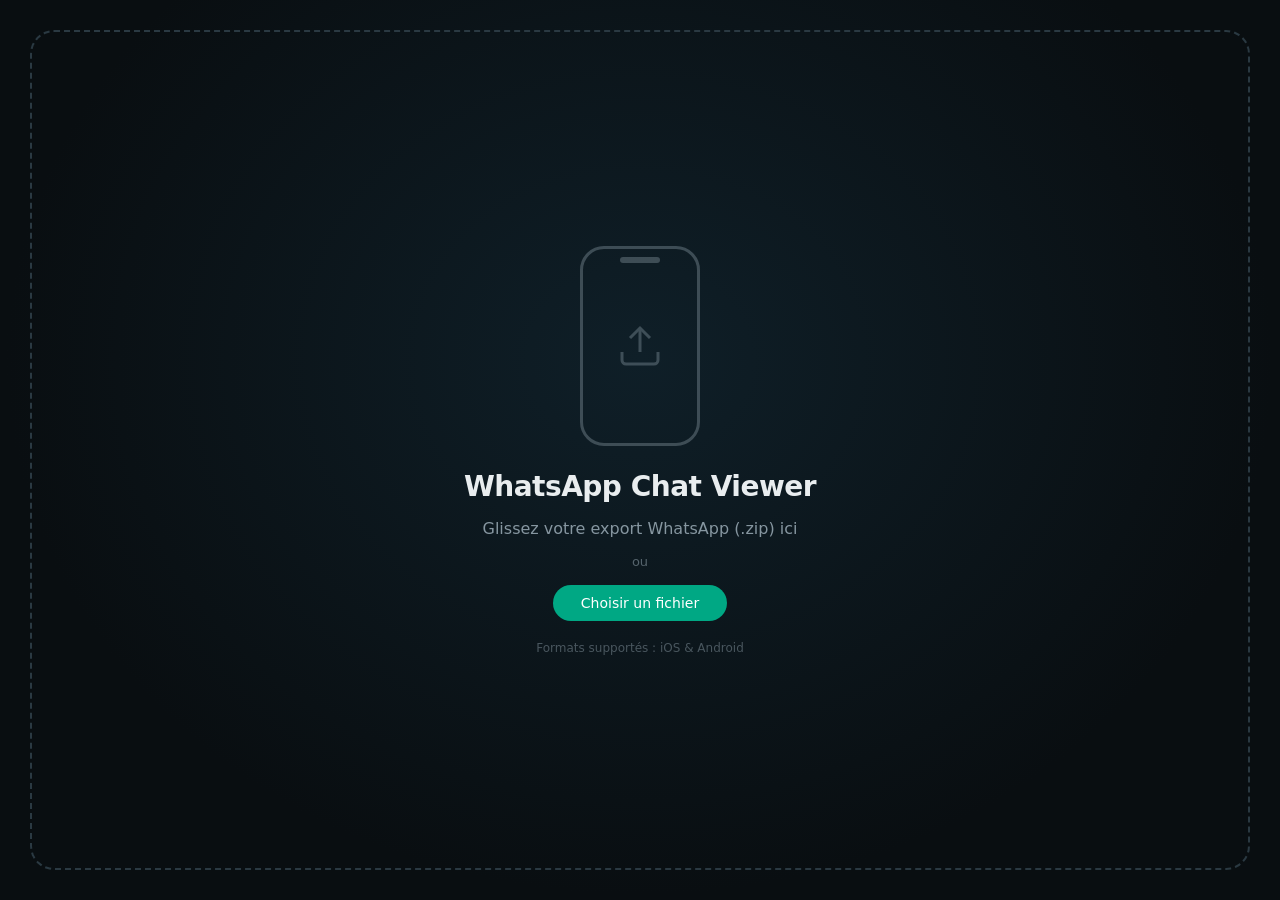
==== WhatsApp Chat Viewer/index.html @ 2b50fc6e "WhatsApp Chat Viewer" ====
<!DOCTYPE html>
<html lang="fr">
<head>
  <meta charset="UTF-8">
  <meta name="viewport" content="width=device-width, initial-scale=1.0">
  <title>WhatsApp Chat Viewer</title>
  <link rel="stylesheet" href="./style.css">
  <script src="https://cdnjs.cloudflare.com/ajax/libs/jszip/3.10.1/jszip.min.js"></script>
</head>
<body>

  <!-- DROP ZONE / UPLOAD SCREEN -->
  <div id="drop-zone-screen" class="screen active">
    <div id="drop-zone" class="drop-zone">
      <div class="drop-zone-content">
        <div class="phone-silhouette">
          <div class="phone-silhouette-notch"></div>
          <div class="phone-silhouette-screen">
            <svg class="upload-icon" viewBox="0 0 24 24" fill="none" stroke="currentColor" stroke-width="1.5">
              <path d="M21 15v4a2 2 0 01-2 2H5a2 2 0 01-2-2v-4"/>
              <polyline points="17 8 12 3 7 8"/>
              <line x1="12" y1="3" x2="12" y2="15"/>
            </svg>
          </div>
        </div>
        <h1 class="drop-zone-title">WhatsApp Chat Viewer</h1>
        <p class="drop-zone-subtitle">Glissez votre export WhatsApp (.zip) ici</p>
        <p class="drop-zone-hint">ou</p>
        <label class="file-input-btn">
          Choisir un fichier
          <input type="file" id="file-input" accept=".zip" hidden>
        </label>
        <p class="drop-zone-formats">Formats supportés : iOS & Android</p>
      </div>
      <div class="drop-zone-border"></div>
    </div>
    <div id="loading-overlay" class="loading-overlay hidden">
      <div class="loading-spinner"></div>
      <p class="loading-text">Chargement de la conversation...</p>
    </div>
  </div>

  <!-- CHAT VIEWER SCREEN -->
  <div id="chat-screen" class="screen">
    <!-- View toggle button -->
    <div class="view-toggle" id="view-toggle" title="Changer de vue">
      <button class="view-toggle-btn active" id="btn-phone" title="Vue téléphone">
        <svg viewBox="0 0 24 24" fill="currentColor"><path d="M15.5 1h-8C6.12 1 5 2.12 5 3.5v17C5 21.88 6.12 23 7.5 23h8c1.38 0 2.5-1.12 2.5-2.5v-17C18 2.12 16.88 1 15.5 1zm-4 21c-.83 0-1.5-.67-1.5-1.5s.67-1.5 1.5-1.5 1.5.67 1.5 1.5-.67 1.5-1.5 1.5zm4.5-4H7V4h9v14z"/></svg>
      </button>
      <button class="view-toggle-btn" id="btn-full" title="Vue plein écran">
        <svg viewBox="0 0 24 24" fill="currentColor"><path d="M21 3H3c-1.1 0-2 .9-2 2v14c0 1.1.9 2 2 2h18c1.1 0 2-.9 2-2V5c0-1.1-.9-2-2-2zm0 16H3V5h18v14z"/></svg>
      </button>
    </div>
    <div class="phone-frame" id="phone-frame">
      <!-- Status bar -->
      <div class="status-bar">
        <span class="status-time" id="status-time">22:38</span>
        <div class="status-icons">
          <svg class="status-icon" viewBox="0 0 24 24" fill="currentColor" width="14" height="14">
            <path d="M1 9l2 2c4.97-4.97 13.03-4.97 18 0l2-2C16.93 2.93 7.08 2.93 1 9zm8 8l3 3 3-3a4.237 4.237 0 00-6 0zm-4-4l2 2a7.074 7.074 0 0110 0l2-2C15.14 9.14 8.87 9.14 5 13z"/>
          </svg>
          <svg class="status-icon" viewBox="0 0 24 24" fill="currentColor" width="16" height="16">
            <path d="M15.67 4H14V2h-4v2H8.33C7.6 4 7 4.6 7 5.33v15.33C7 21.4 7.6 22 8.33 22h7.33c.74 0 1.34-.6 1.34-1.33V5.33C17 4.6 16.4 4 15.67 4z"/>
          </svg>
        </div>
      </div>

      <!-- Chat header -->
      <div class="chat-header" id="chat-header">
        <button class="header-btn back-btn" id="back-btn" title="Retour">
          <svg viewBox="0 0 24 24" fill="currentColor"><path d="M20 11H7.83l5.59-5.59L12 4l-8 8 8 8 1.41-1.41L7.83 13H20v-2z"/></svg>
        </button>
        <div class="header-avatar" id="header-avatar">
          <svg viewBox="0 0 24 24" fill="currentColor"><path d="M12 12c2.21 0 4-1.79 4-4s-1.79-4-4-4-4 1.79-4 4 1.79 4 4 4zm0 2c-2.67 0-8 1.34-8 4v2h16v-2c0-2.66-5.33-4-8-4z"/></svg>
        </div>
        <div class="header-info">
          <span class="header-name" id="header-name">Chat</span>
          <span class="header-status" id="header-status"></span>
        </div>
        <div class="header-actions">
          <button class="header-btn" id="search-btn" title="Rechercher">
            <svg viewBox="0 0 24 24" fill="currentColor"><path d="M15.5 14h-.79l-.28-.27A6.471 6.471 0 0016 9.5 6.5 6.5 0 109.5 16c1.61 0 3.09-.59 4.23-1.57l.27.28v.79l5 4.99L20.49 19l-4.99-5zm-6 0C7.01 14 5 11.99 5 9.5S7.01 5 9.5 5 14 7.01 14 9.5 11.99 14 9.5 14z"/></svg>
          </button>
          <button class="header-btn" title="Appel vidéo">
            <svg viewBox="0 0 24 24" fill="currentColor"><path d="M17 10.5V7c0-.55-.45-1-1-1H4c-.55 0-1 .45-1 1v10c0 .55.45 1 1 1h12c.55 0 1-.45 1-1v-3.5l4 4v-11l-4 4z"/></svg>
          </button>
          <button class="header-btn" title="Appel">
            <svg viewBox="0 0 24 24" fill="currentColor"><path d="M6.62 10.79c1.44 2.83 3.76 5.14 6.59 6.59l2.2-2.2c.27-.27.67-.36 1.02-.24 1.12.37 2.33.57 3.57.57.55 0 1 .45 1 1V20c0 .55-.45 1-1 1-9.39 0-17-7.61-17-17 0-.55.45-1 1-1h3.5c.55 0 1 .45 1 1 0 1.25.2 2.45.57 3.57.11.35.03.74-.25 1.02l-2.2 2.2z"/></svg>
          </button>
          <button class="header-btn" title="Plus">
            <svg viewBox="0 0 24 24" fill="currentColor"><path d="M12 8c1.1 0 2-.9 2-2s-.9-2-2-2-2 .9-2 2 .9 2 2 2zm0 2c-1.1 0-2 .9-2 2s.9 2 2 2 2-.9 2-2-.9-2-2-2zm0 6c-1.1 0-2 .9-2 2s.9 2 2 2 2-.9 2-2-.9-2-2-2z"/></svg>
          </button>
        </div>
      </div>

      <!-- Search bar -->
      <div class="search-bar hidden" id="search-bar">
        <button class="header-btn" id="search-close-btn">
          <svg viewBox="0 0 24 24" fill="currentColor"><path d="M20 11H7.83l5.59-5.59L12 4l-8 8 8 8 1.41-1.41L7.83 13H20v-2z"/></svg>
        </button>
        <input type="text" class="search-input" id="search-input" placeholder="Rechercher...">
        <span class="search-count" id="search-count"></span>
        <button class="header-btn" id="search-up-btn" title="Résultat précédent">
          <svg viewBox="0 0 24 24" fill="currentColor"><path d="M7.41 15.41L12 10.83l4.59 4.58L18 14l-6-6-6 6z"/></svg>
        </button>
        <button class="header-btn" id="search-down-btn" title="Résultat suivant">
          <svg viewBox="0 0 24 24" fill="currentColor"><path d="M7.41 8.59L12 13.17l4.59-4.58L18 10l-6 6-6-6z"/></svg>
        </button>
      </div>

      <!-- Chat messages area -->
      <div class="chat-area" id="chat-area">
        <div class="messages-container" id="messages-container"></div>
        <!-- Sticky date header -->
        <div class="sticky-date hidden" id="sticky-date"></div>
        <!-- Scroll to bottom FAB -->
        <button class="scroll-bottom-btn hidden" id="scroll-bottom-btn" title="Aller en bas">
          <svg viewBox="0 0 24 24" fill="currentColor"><path d="M7.41 8.59L12 13.17l4.59-4.58L18 10l-6 6-6-6z"/></svg>
        </button>
      </div>

      <!-- Message input bar (decorative) -->
      <div class="input-bar">
        <button class="input-icon" title="Emoji">
          <svg viewBox="0 0 24 24" fill="currentColor"><path d="M11.99 2C6.47 2 2 6.48 2 12s4.47 10 9.99 10C17.52 22 22 17.52 22 12S17.52 2 11.99 2zM12 20c-4.42 0-8-3.58-8-8s3.58-8 8-8 8 3.58 8 8-3.58 8-8 8zm3.5-9c.83 0 1.5-.67 1.5-1.5S16.33 8 15.5 8 14 8.67 14 9.5s.67 1.5 1.5 1.5zm-7 0c.83 0 1.5-.67 1.5-1.5S9.33 8 8.5 8 7 8.67 7 9.5 7.67 11 8.5 11zm3.5 6.5c2.33 0 4.31-1.46 5.11-3.5H6.89c.8 2.04 2.78 3.5 5.11 3.5z"/></svg>
        </button>
        <div class="input-field">
          <span class="input-placeholder">Message</span>
        </div>
        <button class="input-icon" title="Joindre">
          <svg viewBox="0 0 24 24" fill="currentColor"><path d="M16.5 6v11.5c0 2.21-1.79 4-4 4s-4-1.79-4-4V5c0-1.38 1.12-2.5 2.5-2.5s2.5 1.12 2.5 2.5v10.5c0 .55-.45 1-1 1s-1-.45-1-1V6H10v9.5c0 1.38 1.12 2.5 2.5 2.5s2.5-1.12 2.5-2.5V5c0-2.21-1.79-4-4-4S7 2.79 7 5v12.5c0 3.04 2.46 5.5 5.5 5.5s5.5-2.46 5.5-5.5V6h-1.5z"/></svg>
        </button>
        <button class="input-icon mic-btn" title="Note vocale">
          <svg viewBox="0 0 24 24" fill="currentColor"><path d="M12 14c1.66 0 2.99-1.34 2.99-3L15 5c0-1.66-1.34-3-3-3S9 3.34 9 5v6c0 1.66 1.34 3 3 3zm5.3-3c0 3-2.54 5.1-5.3 5.1S6.7 14 6.7 11H5c0 3.41 2.72 6.23 6 6.72V21h2v-3.28c3.28-.48 6-3.3 6-6.72h-1.7z"/></svg>
        </button>
      </div>
    </div>
  </div>

  <!-- Lightbox for full-size images -->
  <div class="lightbox hidden" id="lightbox">
    <button class="lightbox-close" id="lightbox-close">&times;</button>
    <img class="lightbox-img" id="lightbox-img" src="" alt="">
  </div>

  <script src="./app.js"></script>
</body>
</html>
---- WhatsApp Chat Viewer/style.css ----
/* =============================
   WhatsApp Chat Viewer - Styles
   WhatsApp Dark Theme Clone
   ============================= */

:root {
  /* WhatsApp Dark Theme Colors */
  --wa-bg-deep: #0b141a;
  --wa-bg-chat: #0b141a;
  --wa-bg-panel: #1f2c34;
  --wa-bg-header: #1f2c34;
  --wa-bg-input: #1f2c34;
  --wa-bg-bubble-out: #005c4b;
  --wa-bg-bubble-in: #1f2c34;
  --wa-bg-system: rgba(31, 44, 52, 0.85);
  --wa-bg-date: #182229;
  --wa-text-primary: #e9edef;
  --wa-text-secondary: #8696a0;
  --wa-text-timestamp: rgba(255,255,255,0.45);
  --wa-text-timestamp-out: rgba(255,255,255,0.55);
  --wa-green: #00a884;
  --wa-green-light: #25d366;
  --wa-teal: #005c4b;
  --wa-border: #2a3942;
  --wa-hover: rgba(255,255,255,0.05);
  --wa-search-bg: #13232d;

  /* Phone frame */
  --phone-width: 375px;
  --phone-radius: 44px;
  --phone-bezel: #1a1a1a;
}

* {
  margin: 0;
  padding: 0;
  box-sizing: border-box;
}

body {
  font-family: 'Segoe UI', -apple-system, BlinkMacSystemFont, system-ui, sans-serif;
  background: #090e11;
  color: var(--wa-text-primary);
  overflow: hidden;
  height: 100vh;
  width: 100vw;
}

/* ========= SCREENS ========= */
.screen {
  display: none;
  width: 100%;
  height: 100%;
  position: absolute;
  top: 0;
  left: 0;
}
.screen.active {
  display: flex;
  align-items: center;
  justify-content: center;
}

/* ========= DROP ZONE SCREEN ========= */
#drop-zone-screen {
  background: radial-gradient(ellipse at 50% 40%, #0f1f28 0%, #090e11 70%);
}

.drop-zone {
  position: relative;
  width: 100%;
  height: 100%;
  display: flex;
  align-items: center;
  justify-content: center;
  cursor: pointer;
  transition: all 0.3s ease;
}

.drop-zone-content {
  display: flex;
  flex-direction: column;
  align-items: center;
  gap: 16px;
  z-index: 2;
}

.drop-zone-border {
  position: absolute;
  inset: 30px;
  border: 2px dashed var(--wa-border);
  border-radius: 24px;
  pointer-events: none;
  transition: all 0.3s ease;
}

.drop-zone.drag-over .drop-zone-border {
  border-color: var(--wa-green);
  box-shadow: inset 0 0 60px rgba(0, 168, 132, 0.08);
}

.drop-zone.drag-over .phone-silhouette {
  transform: scale(1.05);
  filter: drop-shadow(0 0 30px rgba(0, 168, 132, 0.3));
}

/* Phone silhouette */
.phone-silhouette {
  width: 120px;
  height: 200px;
  border: 3px solid var(--wa-text-secondary);
  border-radius: 24px;
  position: relative;
  transition: all 0.4s cubic-bezier(0.34, 1.56, 0.64, 1);
  opacity: 0.4;
  display: flex;
  align-items: center;
  justify-content: center;
  margin-bottom: 8px;
}

.phone-silhouette-notch {
  position: absolute;
  top: 8px;
  left: 50%;
  transform: translateX(-50%);
  width: 40px;
  height: 6px;
  background: var(--wa-text-secondary);
  border-radius: 3px;
}

.phone-silhouette-screen {
  display: flex;
  align-items: center;
  justify-content: center;
}

.upload-icon {
  width: 48px;
  height: 48px;
  color: var(--wa-text-secondary);
  animation: float 3s ease-in-out infinite;
}

@keyframes float {
  0%, 100% { transform: translateY(0); }
  50% { transform: translateY(-8px); }
}

.drop-zone-title {
  font-size: 28px;
  font-weight: 600;
  color: var(--wa-text-primary);
  letter-spacing: -0.5px;
}

.drop-zone-subtitle {
  font-size: 16px;
  color: var(--wa-text-secondary);
  text-align: center;
}

.drop-zone-hint {
  font-size: 13px;
  color: var(--wa-text-secondary);
  opacity: 0.6;
}

.file-input-btn {
  display: inline-block;
  padding: 10px 28px;
  background: var(--wa-green);
  color: #fff;
  border-radius: 24px;
  font-size: 14px;
  font-weight: 500;
  cursor: pointer;
  transition: all 0.2s ease;
  border: none;
}
.file-input-btn:hover {
  background: #00c896;
  transform: translateY(-1px);
  box-shadow: 0 4px 20px rgba(0, 168, 132, 0.3);
}

.drop-zone-formats {
  font-size: 12px;
  color: var(--wa-text-secondary);
  opacity: 0.5;
  margin-top: 4px;
}

/* Loading overlay */
.loading-overlay {
  position: absolute;
  inset: 0;
  background: rgba(9, 14, 17, 0.92);
  display: flex;
  flex-direction: column;
  align-items: center;
  justify-content: center;
  gap: 20px;
  z-index: 100;
}

.loading-spinner {
  width: 44px;
  height: 44px;
  border: 3px solid var(--wa-border);
  border-top-color: var(--wa-green);
  border-radius: 50%;
  animation: spin 0.8s linear infinite;
}

@keyframes spin {
  to { transform: rotate(360deg); }
}

.loading-text {
  font-size: 15px;
  color: var(--wa-text-secondary);
}

.hidden {
  display: none !important;
}

/* ========= PHONE FRAME ========= */
.phone-frame {
  width: var(--phone-width);
  height: 82vh;
  max-height: 820px;
  min-height: 550px;
  background: var(--phone-bezel);
  border-radius: var(--phone-radius);
  overflow: hidden;
  display: flex;
  flex-direction: column;
  box-shadow:
    0 0 0 2px #333,
    0 0 0 5px #0d0d0d,
    0 0 0 7px #222,
    0 20px 80px rgba(0,0,0,0.6),
    0 0 120px rgba(0,0,0,0.3);
  position: relative;
}

/* Status bar */
.status-bar {
  display: flex;
  justify-content: space-between;
  align-items: center;
  padding: 12px 24px 4px;
  background: var(--wa-bg-header);
  flex-shrink: 0;
  min-height: 36px;
}

.status-time {
  font-size: 12px;
  font-weight: 600;
  color: var(--wa-text-primary);
}

.status-icons {
  display: flex;
  align-items: center;
  gap: 4px;
}

.status-icon {
  width: 14px;
  height: 14px;
  color: var(--wa-text-primary);
}

/* ========= CHAT HEADER ========= */
.chat-header {
  display: flex;
  align-items: center;
  padding: 6px 4px 6px 0;
  background: var(--wa-bg-header);
  flex-shrink: 0;
  border-bottom: 1px solid rgba(255,255,255,0.04);
  min-height: 48px;
}

.header-btn {
  background: none;
  border: none;
  color: var(--wa-text-secondary);
  cursor: pointer;
  padding: 6px;
  border-radius: 50%;
  display: flex;
  align-items: center;
  justify-content: center;
  transition: background 0.15s;
}
.header-btn:hover {
  background: var(--wa-hover);
}
.header-btn svg {
  width: 22px;
  height: 22px;
}

.back-btn svg {
  width: 24px;
  height: 24px;
}

.header-avatar {
  width: 36px;
  height: 36px;
  border-radius: 50%;
  background: var(--wa-border);
  display: flex;
  align-items: center;
  justify-content: center;
  flex-shrink: 0;
  margin-right: 10px;
}
.header-avatar svg {
  width: 22px;
  height: 22px;
  color: var(--wa-text-secondary);
}

.header-info {
  flex: 1;
  min-width: 0;
  display: flex;
  flex-direction: column;
}

.header-name {
  font-size: 16px;
  font-weight: 500;
  color: var(--wa-text-primary);
  white-space: nowrap;
  overflow: hidden;
  text-overflow: ellipsis;
}

.header-status {
  font-size: 12px;
  color: var(--wa-text-secondary);
  white-space: nowrap;
  overflow: hidden;
  text-overflow: ellipsis;
}

.header-actions {
  display: flex;
  align-items: center;
  gap: 0;
  flex-shrink: 0;
}

/* ========= SEARCH BAR ========= */
.search-bar {
  display: flex;
  align-items: center;
  padding: 6px 4px;
  background: var(--wa-bg-header);
  flex-shrink: 0;
  gap: 4px;
  border-bottom: 1px solid rgba(255,255,255,0.04);
}

.search-input {
  flex: 1;
  background: var(--wa-search-bg);
  border: none;
  border-radius: 8px;
  padding: 7px 12px;
  font-size: 14px;
  color: var(--wa-text-primary);
  outline: none;
  font-family: inherit;
}
.search-input::placeholder {
  color: var(--wa-text-secondary);
}

.search-count {
  font-size: 12px;
  color: var(--wa-text-secondary);
  white-space: nowrap;
  min-width: 40px;
  text-align: center;
}

/* ========= CHAT AREA ========= */
.chat-area {
  flex: 1;
  overflow-y: auto;
  overflow-x: hidden;
  background-color: #0b141a;
  background-image: url("data:image/svg+xml,%3Csvg xmlns='http://www.w3.org/2000/svg' width='100' height='100' viewBox='0 0 100 100'%3E%3Cg fill-rule='evenodd'%3E%3Cg fill='%23ffffff' fill-opacity='0.015'%3E%3Cpath d='M11 18c3.866 0 7-3.134 7-7s-3.134-7-7-7-7 3.134-7 7 3.134 7 7 7zm48 25c3.866 0 7-3.134 7-7s-3.134-7-7-7-7 3.134-7 7 3.134 7 7 7zm-43-7c1.657 0 3-1.343 3-3s-1.343-3-3-3-3 1.343-3 3 1.343 3 3 3zm63 31c1.657 0 3-1.343 3-3s-1.343-3-3-3-3 1.343-3 3 1.343 3 3 3zM34 90c1.657 0 3-1.343 3-3s-1.343-3-3-3-3 1.343-3 3 1.343 3 3 3zm56-76c1.657 0 3-1.343 3-3s-1.343-3-3-3-3 1.343-3 3 1.343 3 3 3zM12 86c2.21 0 4-1.79 4-4s-1.79-4-4-4-4 1.79-4 4 1.79 4 4 4zm28-65c2.21 0 4-1.79 4-4s-1.79-4-4-4-4 1.79-4 4 1.79 4 4 4zm23-11c2.76 0 5-2.24 5-5s-2.24-5-5-5-5 2.24-5 5 2.24 5 5 5zm-6 60c2.21 0 4-1.79 4-4s-1.79-4-4-4-4 1.79-4 4 1.79 4 4 4zm29 22c2.76 0 5-2.24 5-5s-2.24-5-5-5-5 2.24-5 5 2.24 5 5 5zm-34-8c1.1 0 2-.9 2-2s-.9-2-2-2-2 .9-2 2 .9 2 2 2z'/%3E%3C/g%3E%3C/g%3E%3C/svg%3E");
  position: relative;
}

.messages-container {
  padding: 6px 12px 12px;
  min-height: 100%;
  display: flex;
  flex-direction: column;
}

/* Sticky date header */
.sticky-date {
  position: absolute;
  top: 0;
  left: 50%;
  transform: translateX(-50%);
  background: var(--wa-bg-date);
  color: var(--wa-text-secondary);
  font-size: 12px;
  padding: 4px 12px;
  border-radius: 8px;
  z-index: 10;
  box-shadow: 0 1px 4px rgba(0,0,0,0.2);
  pointer-events: none;
  font-weight: 500;
}

/* Scroll to bottom */
.scroll-bottom-btn {
  position: absolute;
  bottom: 12px;
  right: 12px;
  width: 40px;
  height: 40px;
  border-radius: 50%;
  background: var(--wa-bg-panel);
  border: none;
  cursor: pointer;
  display: flex;
  align-items: center;
  justify-content: center;
  box-shadow: 0 2px 8px rgba(0,0,0,0.3);
  z-index: 10;
  transition: all 0.2s;
  color: var(--wa-text-secondary);
}
.scroll-bottom-btn:hover {
  background: var(--wa-border);
}
.scroll-bottom-btn svg {
  width: 24px;
  height: 24px;
}

/* ========= MESSAGE BUBBLES ========= */
.date-separator {
  display: flex;
  justify-content: center;
  margin: 12px 0 8px;
}

.date-separator-pill {
  background: var(--wa-bg-date);
  color: var(--wa-text-secondary);
  font-size: 12px;
  padding: 5px 12px;
  border-radius: 8px;
  font-weight: 500;
  box-shadow: 0 1px 2px rgba(0,0,0,0.15);
  letter-spacing: 0.01em;
}

.system-message {
  display: flex;
  justify-content: center;
  margin: 4px 0;
}

.system-message-text {
  background: var(--wa-bg-system);
  color: var(--wa-text-secondary);
  font-size: 12px;
  padding: 5px 12px;
  border-radius: 8px;
  font-style: italic;
  max-width: 85%;
  text-align: center;
  line-height: 1.4;
}

.message-row {
  display: flex;
  margin-bottom: 2px;
  max-width: 100%;
}

.message-row.has-tail {
  margin-top: 4px;
}

.message-row.outgoing {
  justify-content: flex-end;
}

.message-row.incoming {
  justify-content: flex-start;
}

.message-bubble {
  max-width: 80%;
  min-width: 80px;
  padding: 6px 8px 22px;
  border-radius: 8px;
  position: relative;
  word-wrap: break-word;
  overflow-wrap: break-word;
  line-height: 1.35;
  font-size: 14.2px;
}

.message-bubble:has(.media-container) {
  padding: 3px 3px 22px;
}

.message-bubble:has(.media-container) .message-text {
  padding: 2px 5px 0;
}

.message-row.outgoing .message-bubble {
  background: var(--wa-bg-bubble-out);
}

.message-row.outgoing.has-tail .message-bubble {
  border-top-right-radius: 0;
}

.message-row.incoming .message-bubble {
  background: var(--wa-bg-bubble-in);
}

.message-row.incoming.has-tail .message-bubble {
  border-top-left-radius: 0;
}

/* Bubble tails */
.message-row.outgoing.has-tail .message-bubble::after {
  content: '';
  position: absolute;
  top: 0;
  right: -8px;
  width: 0;
  height: 0;
  border-style: solid;
  border-width: 0 0 10px 8px;
  border-color: transparent transparent transparent var(--wa-bg-bubble-out);
}

.message-row.incoming.has-tail .message-bubble::before {
  content: '';
  position: absolute;
  top: 0;
  left: -8px;
  width: 0;
  height: 0;
  border-style: solid;
  border-width: 0 8px 10px 0;
  border-color: transparent var(--wa-bg-bubble-in) transparent transparent;
}

.sender-name {
  font-size: 12.5px;
  font-weight: 500;
  margin-bottom: 2px;
  display: block;
  padding: 0 2px;
}

/* Ensure text wraps around the timestamp area */
.message-text {
  display: inline;
  color: var(--wa-text-primary);
  white-space: pre-wrap;
}

.message-text::after {
  content: '';
  display: inline-block;
  width: 72px;
}

.message-meta {
  position: absolute;
  right: 8px;
  bottom: 4px;
  display: flex;
  align-items: center;
  gap: 4px;
}

.message-time {
  font-size: 11px;
  color: var(--wa-text-timestamp);
}

.message-row.outgoing .message-time {
  color: var(--wa-text-timestamp-out);
}

/* ========= MEDIA IN BUBBLES ========= */
.media-container {
  margin: 2px 0 4px;
  border-radius: 6px;
  overflow: hidden;
  max-width: 260px;
}

.media-container img {
  display: block;
  width: 100%;
  max-height: 300px;
  object-fit: cover;
  cursor: pointer;
  border-radius: 6px;
  transition: opacity 0.2s;
}

.media-container img:hover {
  opacity: 0.9;
}

.media-container video {
  display: block;
  width: 100%;
  max-height: 300px;
  border-radius: 6px;
  outline: none;
}

.media-container audio {
  width: 220px;
  height: 36px;
  border-radius: 18px;
}

/* Voice note style */
.voice-note {
  display: flex;
  align-items: center;
  gap: 10px;
  padding: 4px 0;
  min-width: 200px;
}

.voice-note-btn {
  width: 34px;
  height: 34px;
  border-radius: 50%;
  background: var(--wa-green);
  border: none;
  cursor: pointer;
  display: flex;
  align-items: center;
  justify-content: center;
  flex-shrink: 0;
  color: #fff;
}
.voice-note-btn svg {
  width: 18px;
  height: 18px;
}

.voice-note-wave {
  flex: 1;
  height: 28px;
  display: flex;
  align-items: center;
  gap: 2px;
}

.voice-note-bar {
  width: 3px;
  background: var(--wa-text-secondary);
  border-radius: 1.5px;
  opacity: 0.6;
  transition: background 0.15s;
}
.voice-note-bar.played {
  background: var(--wa-green-light);
  opacity: 1;
}

.voice-note-duration {
  font-size: 11px;
  color: var(--wa-text-secondary);
  white-space: nowrap;
  flex-shrink: 0;
}

/* Document attachment */
.document-attachment {
  display: flex;
  align-items: center;
  gap: 10px;
  padding: 8px;
  background: rgba(0,0,0,0.15);
  border-radius: 6px;
  margin: 2px 0 4px;
  min-width: 180px;
}

.document-icon {
  width: 36px;
  height: 42px;
  background: var(--wa-border);
  border-radius: 4px;
  display: flex;
  align-items: center;
  justify-content: center;
  flex-shrink: 0;
  color: var(--wa-text-secondary);
  font-size: 11px;
  font-weight: 600;
  text-transform: uppercase;
}

.document-info {
  flex: 1;
  min-width: 0;
}

.document-name {
  font-size: 13px;
  color: var(--wa-text-primary);
  white-space: nowrap;
  overflow: hidden;
  text-overflow: ellipsis;
}

.document-size {
  font-size: 11px;
  color: var(--wa-text-secondary);
}

/* Omitted media placeholder */
.media-omitted {
  display: flex;
  align-items: center;
  gap: 6px;
  padding: 6px 8px;
  background: rgba(0,0,0,0.12);
  border-radius: 6px;
  margin: 2px 0 4px;
  color: var(--wa-text-secondary);
  font-size: 12px;
  font-style: italic;
}
.media-omitted svg {
  width: 16px;
  height: 16px;
  opacity: 0.6;
}

/* ========= INPUT BAR ========= */
.input-bar {
  display: flex;
  align-items: center;
  padding: 6px 8px;
  background: var(--wa-bg-deep);
  flex-shrink: 0;
  gap: 6px;
}

.input-icon {
  background: none;
  border: none;
  color: var(--wa-text-secondary);
  cursor: default;
  padding: 6px;
  display: flex;
  align-items: center;
  justify-content: center;
  border-radius: 50%;
  flex-shrink: 0;
}
.input-icon svg {
  width: 22px;
  height: 22px;
}

.input-field {
  flex: 1;
  background: var(--wa-bg-input);
  border-radius: 24px;
  padding: 8px 16px;
  min-height: 36px;
  display: flex;
  align-items: center;
}

.input-placeholder {
  color: var(--wa-text-secondary);
  font-size: 14px;
}

.mic-btn {
  background: var(--wa-green);
  border-radius: 50%;
  color: #fff;
}

/* ========= LIGHTBOX ========= */
.lightbox {
  position: fixed;
  inset: 0;
  background: rgba(0,0,0,0.92);
  z-index: 1000;
  display: flex;
  align-items: center;
  justify-content: center;
}

.lightbox-close {
  position: absolute;
  top: 20px;
  right: 20px;
  background: none;
  border: none;
  color: #fff;
  font-size: 36px;
  cursor: pointer;
  z-index: 1001;
  padding: 4px 12px;
  line-height: 1;
}

.lightbox-img {
  max-width: 90vw;
  max-height: 90vh;
  object-fit: contain;
  border-radius: 4px;
}

/* ========= SEARCH HIGHLIGHT ========= */
.search-highlight {
  background: rgba(255, 193, 7, 0.35);
  color: inherit;
  border-radius: 2px;
  padding: 0 1px;
}
.search-highlight.active {
  background: rgba(255, 193, 7, 0.7);
}

/* ========= SCROLLBAR ========= */
.chat-area::-webkit-scrollbar {
  width: 5px;
}
.chat-area::-webkit-scrollbar-track {
  background: transparent;
}
.chat-area::-webkit-scrollbar-thumb {
  background: rgba(255,255,255,0.15);
  border-radius: 3px;
}
.chat-area::-webkit-scrollbar-thumb:hover {
  background: rgba(255,255,255,0.25);
}

/* Read receipts (double check) */
.message-check {
  display: inline-block;
  margin-left: 2px;
  color: var(--wa-text-timestamp-out);
}
.message-check svg {
  width: 16px;
  height: 11px;
}

/* Links in bubbles */
.bubble-link {
  color: #53bdeb;
  text-decoration: underline;
  text-decoration-color: rgba(83, 189, 235, 0.4);
}
.bubble-link:hover {
  text-decoration-color: #53bdeb;
}

/* Emoji-only messages (larger font) */
.message-text.emoji-only {
  font-size: 32px;
  line-height: 1.3;
}

/* ========= RESPONSIVE ========= */
@media (max-width: 440px) {
  .phone-frame {
    width: 100vw;
    height: 100vh;
    max-height: 100vh;
    border-radius: 0;
    box-shadow: none;
  }
  :root {
    --phone-radius: 0;
  }
}

/* ========= VIEW TOGGLE ========= */
.view-toggle {
  position: fixed;
  top: 16px;
  right: 16px;
  z-index: 500;
  display: flex;
  background: var(--wa-bg-panel);
  border-radius: 12px;
  padding: 3px;
  gap: 2px;
  box-shadow: 0 4px 20px rgba(0,0,0,0.4), 0 0 0 1px rgba(255,255,255,0.06);
  transition: opacity 0.2s;
}

.view-toggle-btn {
  display: flex;
  align-items: center;
  justify-content: center;
  width: 36px;
  height: 32px;
  border: none;
  border-radius: 9px;
  background: transparent;
  color: var(--wa-text-secondary);
  cursor: pointer;
  transition: all 0.2s ease;
}
.view-toggle-btn svg {
  width: 18px;
  height: 18px;
}
.view-toggle-btn:hover {
  background: rgba(255,255,255,0.06);
  color: var(--wa-text-primary);
}
.view-toggle-btn.active {
  background: var(--wa-green);
  color: #fff;
}

/* ========= FULLSCREEN MODE ========= */
.phone-frame {
  transition: all 0.35s cubic-bezier(0.4, 0, 0.2, 1);
}

#chat-screen.fullscreen-mode {
  /* no centering — fill viewport */
  align-items: stretch;
  justify-content: stretch;
}

#chat-screen.fullscreen-mode .phone-frame {
  width: 100%;
  height: 100%;
  max-height: 100%;
  min-height: 100%;
  border-radius: 0;
  box-shadow: none;
}

#chat-screen.fullscreen-mode .status-bar {
  display: none;
}

#chat-screen.fullscreen-mode .chat-header {
  padding: 10px 16px 10px 12px;
  min-height: 56px;
}

#chat-screen.fullscreen-mode .header-btn svg {
  width: 24px;
  height: 24px;
}

#chat-screen.fullscreen-mode .header-avatar {
  width: 42px;
  height: 42px;
  margin-right: 14px;
}
#chat-screen.fullscreen-mode .header-avatar svg {
  width: 26px;
  height: 26px;
}

#chat-screen.fullscreen-mode .header-name {
  font-size: 18px;
}

#chat-screen.fullscreen-mode .header-status {
  font-size: 13px;
}

#chat-screen.fullscreen-mode .messages-container {
  max-width: 900px;
  margin: 0 auto;
  padding: 12px 24px 24px;
  width: 100%;
}

#chat-screen.fullscreen-mode .message-bubble {
  max-width: 65%;
  font-size: 15px;
  line-height: 1.4;
}

#chat-screen.fullscreen-mode .media-container {
  max-width: 380px;
}

#chat-screen.fullscreen-mode .input-bar {
  justify-content: center;
}

#chat-screen.fullscreen-mode .input-bar > * {
  /* nothing, keep as is */
}

#chat-screen.fullscreen-mode .input-bar .input-field {
  max-width: 860px;
}

#chat-screen.fullscreen-mode .search-bar {
  padding: 10px 16px;
}

#chat-screen.fullscreen-mode .search-input {
  max-width: 600px;
  font-size: 15px;
  padding: 9px 16px;
}

#chat-screen.fullscreen-mode .voice-note {
  min-width: 280px;
}

/* ========= ANIMATIONS ========= */
@keyframes fadeInUp {
  from {
    opacity: 0;
    transform: translateY(10px);
  }
  to {
    opacity: 1;
    transform: translateY(0);
  }
}

/* Only animate newly appended messages, not bulk renders */
.message-row.animate-in {
  animation: fadeInUp 0.15s ease-out;
}
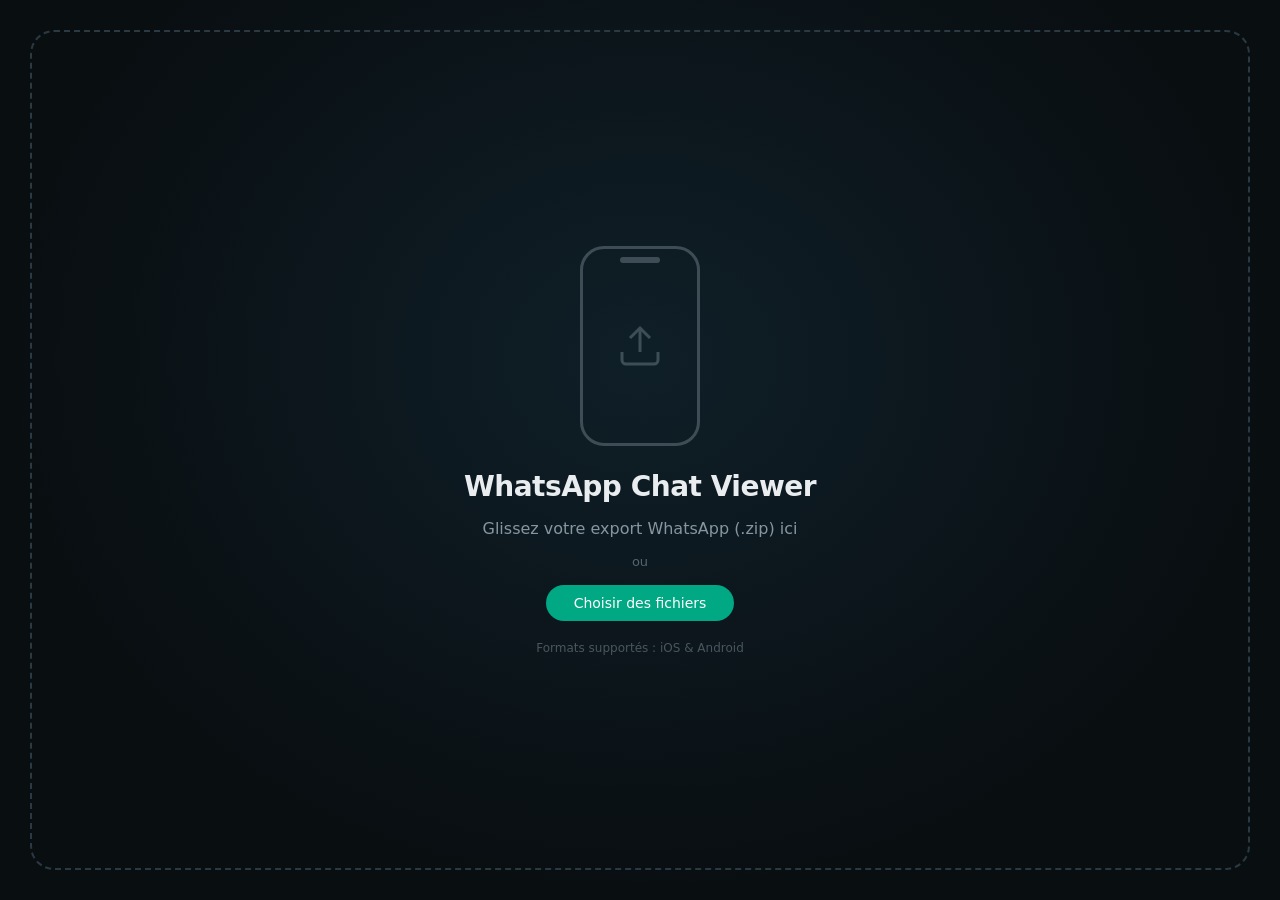
==== commit 3ed43dd3: "WhatsApp Chat Viewer v0.1.2" ====
--- a/WhatsApp Chat Viewer/index.html
+++ b/WhatsApp Chat Viewer/index.html
@@ -27,8 +27,8 @@
         <p class="drop-zone-subtitle">Glissez votre export WhatsApp (.zip) ici</p>
         <p class="drop-zone-hint">ou</p>
         <label class="file-input-btn">
-          Choisir un fichier
-          <input type="file" id="file-input" accept=".zip" hidden>
+          Choisir des fichiers
+          <input type="file" id="file-input" accept=".zip" multiple hidden>
         </label>
         <p class="drop-zone-formats">Formats supportés : iOS & Android</p>
       </div>
@@ -47,93 +47,112 @@
       <button class="view-toggle-btn active" id="btn-phone" title="Vue téléphone">
         <svg viewBox="0 0 24 24" fill="currentColor"><path d="M15.5 1h-8C6.12 1 5 2.12 5 3.5v17C5 21.88 6.12 23 7.5 23h8c1.38 0 2.5-1.12 2.5-2.5v-17C18 2.12 16.88 1 15.5 1zm-4 21c-.83 0-1.5-.67-1.5-1.5s.67-1.5 1.5-1.5 1.5.67 1.5 1.5-.67 1.5-1.5 1.5zm4.5-4H7V4h9v14z"/></svg>
       </button>
+      <button class="view-toggle-btn" id="btn-ipad" title="Vue iPad">
+        <svg viewBox="0 0 24 24" fill="currentColor"><path d="M18.5 0h-14C3.12 0 2 1.12 2 2.5v19C2 22.88 3.12 24 4.5 24h14c1.38 0 2.5-1.12 2.5-2.5v-19C21 1.12 19.88 0 18.5 0zm-7 23c-.83 0-1.5-.67-1.5-1.5s.67-1.5 1.5-1.5 1.5.67 1.5 1.5-.67 1.5-1.5 1.5zm7.5-4H4V3h15v16z"/></svg>
+      </button>
       <button class="view-toggle-btn" id="btn-full" title="Vue plein écran">
         <svg viewBox="0 0 24 24" fill="currentColor"><path d="M21 3H3c-1.1 0-2 .9-2 2v14c0 1.1.9 2 2 2h18c1.1 0 2-.9 2-2V5c0-1.1-.9-2-2-2zm0 16H3V5h18v14z"/></svg>
       </button>
     </div>
-    <div class="phone-frame" id="phone-frame">
-      <!-- Status bar -->
-      <div class="status-bar">
-        <span class="status-time" id="status-time">22:38</span>
-        <div class="status-icons">
-          <svg class="status-icon" viewBox="0 0 24 24" fill="currentColor" width="14" height="14">
-            <path d="M1 9l2 2c4.97-4.97 13.03-4.97 18 0l2-2C16.93 2.93 7.08 2.93 1 9zm8 8l3 3 3-3a4.237 4.237 0 00-6 0zm-4-4l2 2a7.074 7.074 0 0110 0l2-2C15.14 9.14 8.87 9.14 5 13z"/>
-          </svg>
-          <svg class="status-icon" viewBox="0 0 24 24" fill="currentColor" width="16" height="16">
-            <path d="M15.67 4H14V2h-4v2H8.33C7.6 4 7 4.6 7 5.33v15.33C7 21.4 7.6 22 8.33 22h7.33c.74 0 1.34-.6 1.34-1.33V5.33C17 4.6 16.4 4 15.67 4z"/>
-          </svg>
+
+    <!-- iPad frame wrapper (holds sidebar + chat) -->
+    <div class="ipad-frame" id="ipad-frame">
+      <!-- Sidebar (only visible in iPad mode) -->
+      <div class="sidebar" id="sidebar">
+        <div class="sidebar-header">
+          <span class="sidebar-title">Discussions</span>
+          <button class="sidebar-add-btn" id="sidebar-add-btn" title="Ajouter un chat">
+            <svg viewBox="0 0 24 24" fill="currentColor"><path d="M19 13h-6v6h-2v-6H5v-2h6V5h2v6h6v2z"/></svg>
+          </button>
+          <input type="file" id="sidebar-file-input" accept=".zip" hidden>
+        </div>
+        <div class="sidebar-list" id="sidebar-list">
+          <!-- Chat items will be inserted here -->
         </div>
       </div>
 
-      <!-- Chat header -->
-      <div class="chat-header" id="chat-header">
-        <button class="header-btn back-btn" id="back-btn" title="Retour">
-          <svg viewBox="0 0 24 24" fill="currentColor"><path d="M20 11H7.83l5.59-5.59L12 4l-8 8 8 8 1.41-1.41L7.83 13H20v-2z"/></svg>
-        </button>
-        <div class="header-avatar" id="header-avatar">
-          <svg viewBox="0 0 24 24" fill="currentColor"><path d="M12 12c2.21 0 4-1.79 4-4s-1.79-4-4-4-4 1.79-4 4 1.79 4 4 4zm0 2c-2.67 0-8 1.34-8 4v2h16v-2c0-2.66-5.33-4-8-4z"/></svg>
+      <!-- Main chat panel -->
+      <div class="phone-frame" id="phone-frame">
+        <!-- Status bar -->
+        <div class="status-bar">
+          <span class="status-time" id="status-time">22:38</span>
+          <div class="status-icons">
+            <svg class="status-icon" viewBox="0 0 24 24" fill="currentColor" width="14" height="14">
+              <path d="M1 9l2 2c4.97-4.97 13.03-4.97 18 0l2-2C16.93 2.93 7.08 2.93 1 9zm8 8l3 3 3-3a4.237 4.237 0 00-6 0zm-4-4l2 2a7.074 7.074 0 0110 0l2-2C15.14 9.14 8.87 9.14 5 13z"/>
+            </svg>
+            <svg class="status-icon" viewBox="0 0 24 24" fill="currentColor" width="16" height="16">
+              <path d="M15.67 4H14V2h-4v2H8.33C7.6 4 7 4.6 7 5.33v15.33C7 21.4 7.6 22 8.33 22h7.33c.74 0 1.34-.6 1.34-1.33V5.33C17 4.6 16.4 4 15.67 4z"/>
+            </svg>
+          </div>
         </div>
-        <div class="header-info">
-          <span class="header-name" id="header-name">Chat</span>
-          <span class="header-status" id="header-status"></span>
+
+        <!-- Chat header -->
+        <div class="chat-header" id="chat-header">
+          <button class="header-btn back-btn" id="back-btn" title="Retour">
+            <svg viewBox="0 0 24 24" fill="currentColor"><path d="M20 11H7.83l5.59-5.59L12 4l-8 8 8 8 1.41-1.41L7.83 13H20v-2z"/></svg>
+          </button>
+          <div class="header-avatar" id="header-avatar">
+            <svg viewBox="0 0 24 24" fill="currentColor"><path d="M12 12c2.21 0 4-1.79 4-4s-1.79-4-4-4-4 1.79-4 4 1.79 4 4 4zm0 2c-2.67 0-8 1.34-8 4v2h16v-2c0-2.66-5.33-4-8-4z"/></svg>
+          </div>
+          <div class="header-info">
+            <span class="header-name" id="header-name">Chat</span>
+            <span class="header-status" id="header-status"></span>
+          </div>
+          <div class="header-actions">
+            <button class="header-btn" id="search-btn" title="Rechercher">
+              <svg viewBox="0 0 24 24" fill="currentColor"><path d="M15.5 14h-.79l-.28-.27A6.471 6.471 0 0016 9.5 6.5 6.5 0 109.5 16c1.61 0 3.09-.59 4.23-1.57l.27.28v.79l5 4.99L20.49 19l-4.99-5zm-6 0C7.01 14 5 11.99 5 9.5S7.01 5 9.5 5 14 7.01 14 9.5 11.99 14 9.5 14z"/></svg>
+            </button>
+            <button class="header-btn header-call-btn" title="Appel">
+              <svg viewBox="0 0 24 24" fill="currentColor"><path d="M6.62 10.79c1.44 2.83 3.76 5.14 6.59 6.59l2.2-2.2c.27-.27.67-.36 1.02-.24 1.12.37 2.33.57 3.57.57.55 0 1 .45 1 1V20c0 .55-.45 1-1 1-9.39 0-17-7.61-17-17 0-.55.45-1 1-1h3.5c.55 0 1 .45 1 1 0 1.25.2 2.45.57 3.57.11.35.03.74-.25 1.02l-2.2 2.2z"/></svg>
+            </button>
+            <button class="header-btn header-more-btn" title="Plus">
+              <svg viewBox="0 0 24 24" fill="currentColor"><path d="M12 8c1.1 0 2-.9 2-2s-.9-2-2-2-2 .9-2 2 .9 2 2 2zm0 2c-1.1 0-2 .9-2 2s.9 2 2 2 2-.9 2-2-.9-2-2-2zm0 6c-1.1 0-2 .9-2 2s.9 2 2 2 2-.9 2-2-.9-2-2-2z"/></svg>
+            </button>
+          </div>
         </div>
-        <div class="header-actions">
-          <button class="header-btn" id="search-btn" title="Rechercher">
-            <svg viewBox="0 0 24 24" fill="currentColor"><path d="M15.5 14h-.79l-.28-.27A6.471 6.471 0 0016 9.5 6.5 6.5 0 109.5 16c1.61 0 3.09-.59 4.23-1.57l.27.28v.79l5 4.99L20.49 19l-4.99-5zm-6 0C7.01 14 5 11.99 5 9.5S7.01 5 9.5 5 14 7.01 14 9.5 11.99 14 9.5 14z"/></svg>
+
+        <!-- Search bar -->
+        <div class="search-bar hidden" id="search-bar">
+          <button class="header-btn" id="search-close-btn">
+            <svg viewBox="0 0 24 24" fill="currentColor"><path d="M20 11H7.83l5.59-5.59L12 4l-8 8 8 8 1.41-1.41L7.83 13H20v-2z"/></svg>
           </button>
-          <button class="header-btn" title="Appel vidéo">
-            <svg viewBox="0 0 24 24" fill="currentColor"><path d="M17 10.5V7c0-.55-.45-1-1-1H4c-.55 0-1 .45-1 1v10c0 .55.45 1 1 1h12c.55 0 1-.45 1-1v-3.5l4 4v-11l-4 4z"/></svg>
+          <input type="text" class="search-input" id="search-input" placeholder="Rechercher...">
+          <span class="search-count" id="search-count"></span>
+          <button class="header-btn" id="search-up-btn" title="Résultat précédent">
+            <svg viewBox="0 0 24 24" fill="currentColor"><path d="M7.41 15.41L12 10.83l4.59 4.58L18 14l-6-6-6 6z"/></svg>
           </button>
-          <button class="header-btn" title="Appel">
-            <svg viewBox="0 0 24 24" fill="currentColor"><path d="M6.62 10.79c1.44 2.83 3.76 5.14 6.59 6.59l2.2-2.2c.27-.27.67-.36 1.02-.24 1.12.37 2.33.57 3.57.57.55 0 1 .45 1 1V20c0 .55-.45 1-1 1-9.39 0-17-7.61-17-17 0-.55.45-1 1-1h3.5c.55 0 1 .45 1 1 0 1.25.2 2.45.57 3.57.11.35.03.74-.25 1.02l-2.2 2.2z"/></svg>
-          </button>
-          <button class="header-btn" title="Plus">
-            <svg viewBox="0 0 24 24" fill="currentColor"><path d="M12 8c1.1 0 2-.9 2-2s-.9-2-2-2-2 .9-2 2 .9 2 2 2zm0 2c-1.1 0-2 .9-2 2s.9 2 2 2 2-.9 2-2-.9-2-2-2zm0 6c-1.1 0-2 .9-2 2s.9 2 2 2 2-.9 2-2-.9-2-2-2z"/></svg>
+          <button class="header-btn" id="search-down-btn" title="Résultat suivant">
+            <svg viewBox="0 0 24 24" fill="currentColor"><path d="M7.41 8.59L12 13.17l4.59-4.58L18 10l-6 6-6-6z"/></svg>
           </button>
         </div>
+
+        <!-- Chat messages area -->
+        <div class="chat-area" id="chat-area">
+          <div class="messages-container" id="messages-container"></div>
+          <!-- Sticky date header -->
+          <div class="sticky-date hidden" id="sticky-date"></div>
+          <!-- Scroll to bottom FAB -->
+          <button class="scroll-bottom-btn hidden" id="scroll-bottom-btn" title="Aller en bas">
+            <svg viewBox="0 0 24 24" fill="currentColor"><path d="M7.41 8.59L12 13.17l4.59-4.58L18 10l-6 6-6-6z"/></svg>
+          </button>
+        </div>
+
+        <!-- Empty state for iPad when no chat selected -->
+        <div class="chat-empty-state hidden" id="chat-empty-state">
+          <svg viewBox="0 0 24 24" fill="currentColor" width="64" height="64" style="opacity:0.2"><path d="M20 2H4c-1.1 0-2 .9-2 2v18l4-4h14c1.1 0 2-.9 2-2V4c0-1.1-.9-2-2-2zm0 14H6l-2 2V4h16v12z"/></svg>
+          <p style="color:var(--wa-text-secondary);margin-top:16px;font-size:14px;">Sélectionnez une discussion</p>
+        </div>
+
       </div>
+    </div>
+  </div>
 
-      <!-- Search bar -->
-      <div class="search-bar hidden" id="search-bar">
-        <button class="header-btn" id="search-close-btn">
-          <svg viewBox="0 0 24 24" fill="currentColor"><path d="M20 11H7.83l5.59-5.59L12 4l-8 8 8 8 1.41-1.41L7.83 13H20v-2z"/></svg>
-        </button>
-        <input type="text" class="search-input" id="search-input" placeholder="Rechercher...">
-        <span class="search-count" id="search-count"></span>
-        <button class="header-btn" id="search-up-btn" title="Résultat précédent">
-          <svg viewBox="0 0 24 24" fill="currentColor"><path d="M7.41 15.41L12 10.83l4.59 4.58L18 14l-6-6-6 6z"/></svg>
-        </button>
-        <button class="header-btn" id="search-down-btn" title="Résultat suivant">
-          <svg viewBox="0 0 24 24" fill="currentColor"><path d="M7.41 8.59L12 13.17l4.59-4.58L18 10l-6 6-6-6z"/></svg>
-        </button>
-      </div>
-
-      <!-- Chat messages area -->
-      <div class="chat-area" id="chat-area">
-        <div class="messages-container" id="messages-container"></div>
-        <!-- Sticky date header -->
-        <div class="sticky-date hidden" id="sticky-date"></div>
-        <!-- Scroll to bottom FAB -->
-        <button class="scroll-bottom-btn hidden" id="scroll-bottom-btn" title="Aller en bas">
-          <svg viewBox="0 0 24 24" fill="currentColor"><path d="M7.41 8.59L12 13.17l4.59-4.58L18 10l-6 6-6-6z"/></svg>
-        </button>
-      </div>
-
-      <!-- Message input bar (decorative) -->
-      <div class="input-bar">
-        <button class="input-icon" title="Emoji">
-          <svg viewBox="0 0 24 24" fill="currentColor"><path d="M11.99 2C6.47 2 2 6.48 2 12s4.47 10 9.99 10C17.52 22 22 17.52 22 12S17.52 2 11.99 2zM12 20c-4.42 0-8-3.58-8-8s3.58-8 8-8 8 3.58 8 8-3.58 8-8 8zm3.5-9c.83 0 1.5-.67 1.5-1.5S16.33 8 15.5 8 14 8.67 14 9.5s.67 1.5 1.5 1.5zm-7 0c.83 0 1.5-.67 1.5-1.5S9.33 8 8.5 8 7 8.67 7 9.5 7.67 11 8.5 11zm3.5 6.5c2.33 0 4.31-1.46 5.11-3.5H6.89c.8 2.04 2.78 3.5 5.11 3.5z"/></svg>
-        </button>
-        <div class="input-field">
-          <span class="input-placeholder">Message</span>
-        </div>
-        <button class="input-icon" title="Joindre">
-          <svg viewBox="0 0 24 24" fill="currentColor"><path d="M16.5 6v11.5c0 2.21-1.79 4-4 4s-4-1.79-4-4V5c0-1.38 1.12-2.5 2.5-2.5s2.5 1.12 2.5 2.5v10.5c0 .55-.45 1-1 1s-1-.45-1-1V6H10v9.5c0 1.38 1.12 2.5 2.5 2.5s2.5-1.12 2.5-2.5V5c0-2.21-1.79-4-4-4S7 2.79 7 5v12.5c0 3.04 2.46 5.5 5.5 5.5s5.5-2.46 5.5-5.5V6h-1.5z"/></svg>
-        </button>
-        <button class="input-icon mic-btn" title="Note vocale">
-          <svg viewBox="0 0 24 24" fill="currentColor"><path d="M12 14c1.66 0 2.99-1.34 2.99-3L15 5c0-1.66-1.34-3-3-3S9 3.34 9 5v6c0 1.66 1.34 3 3 3zm5.3-3c0 3-2.54 5.1-5.3 5.1S6.7 14 6.7 11H5c0 3.41 2.72 6.23 6 6.72V21h2v-3.28c3.28-.48 6-3.3 6-6.72h-1.7z"/></svg>
-        </button>
-      </div>
+  <!-- Sender picker overlay -->
+  <div class="sender-picker-overlay hidden" id="sender-picker">
+    <div class="sender-picker">
+      <h2 class="sender-picker-title">Qui êtes-vous ?</h2>
+      <p class="sender-picker-subtitle">Sélectionnez votre nom pour afficher vos messages à droite</p>
+      <div class="sender-picker-list" id="sender-picker-list"></div>
     </div>
   </div>
 
--- a/WhatsApp Chat Viewer/style.css
+++ b/WhatsApp Chat Viewer/style.css
@@ -227,6 +227,11 @@
   display: none !important;
 }
 
+/* ========= iPad FRAME (split layout) ========= */
+.ipad-frame {
+  display: contents; /* by default, no wrapping effect */
+}
+
 /* ========= PHONE FRAME ========= */
 .phone-frame {
   width: var(--phone-width);
@@ -245,6 +250,7 @@
     0 20px 80px rgba(0,0,0,0.6),
     0 0 120px rgba(0,0,0,0.3);
   position: relative;
+  transition: all 0.35s cubic-bezier(0.4, 0, 0.2, 1);
 }
 
 /* Status bar */
@@ -334,6 +340,7 @@
   min-width: 0;
   display: flex;
   flex-direction: column;
+  overflow: hidden; /* clip marquee text */
 }
 
 .header-name {
@@ -809,6 +816,98 @@
   background: var(--wa-green);
   border-radius: 50%;
   color: #fff;
+}
+
+/* ========= SENDER PICKER ========= */
+.sender-picker-overlay {
+  position: fixed;
+  inset: 0;
+  background: rgba(9, 14, 17, 0.88);
+  z-index: 900;
+  display: flex;
+  align-items: center;
+  justify-content: center;
+  backdrop-filter: blur(8px);
+  -webkit-backdrop-filter: blur(8px);
+}
+
+.sender-picker {
+  background: var(--wa-bg-panel);
+  border-radius: 16px;
+  padding: 32px 36px;
+  max-width: 380px;
+  width: 90%;
+  box-shadow: 0 20px 60px rgba(0,0,0,0.5);
+  text-align: center;
+}
+
+.sender-picker-title {
+  font-size: 20px;
+  font-weight: 600;
+  color: var(--wa-text-primary);
+  margin-bottom: 8px;
+}
+
+.sender-picker-subtitle {
+  font-size: 13px;
+  color: var(--wa-text-secondary);
+  margin-bottom: 24px;
+  line-height: 1.4;
+}
+
+.sender-picker-list {
+  display: flex;
+  flex-direction: column;
+  gap: 8px;
+}
+
+.sender-picker-btn {
+  display: flex;
+  align-items: center;
+  gap: 12px;
+  width: 100%;
+  padding: 12px 16px;
+  background: rgba(255,255,255,0.04);
+  border: 1px solid var(--wa-border);
+  border-radius: 12px;
+  color: var(--wa-text-primary);
+  font-size: 15px;
+  font-family: inherit;
+  cursor: pointer;
+  transition: all 0.15s ease;
+  text-align: left;
+}
+
+.sender-picker-btn:hover {
+  background: rgba(0, 168, 132, 0.12);
+  border-color: var(--wa-green);
+}
+
+.sender-picker-btn .picker-avatar {
+  width: 36px;
+  height: 36px;
+  border-radius: 50%;
+  background: var(--wa-border);
+  display: flex;
+  align-items: center;
+  justify-content: center;
+  flex-shrink: 0;
+  font-size: 15px;
+  font-weight: 600;
+  color: var(--wa-text-secondary);
+}
+
+.sender-picker-btn .picker-name {
+  flex: 1;
+  overflow: hidden;
+  text-overflow: ellipsis;
+  white-space: nowrap;
+}
+
+.sender-picker-btn .picker-count {
+  font-size: 12px;
+  color: var(--wa-text-secondary);
+  flex-shrink: 0;
 }
 
 /* ========= LIGHTBOX ========= */
@@ -951,19 +1050,39 @@
   color: #fff;
 }
 
+/* ========= Hide call & more buttons in iPad/fullscreen ========= */
+#chat-screen.ipad-mode .header-call-btn,
+#chat-screen.ipad-mode .header-more-btn,
+#chat-screen.fullscreen-mode .header-call-btn,
+#chat-screen.fullscreen-mode .header-more-btn {
+  display: none;
+}
+
 /* ========= FULLSCREEN MODE ========= */
-.phone-frame {
-  transition: all 0.35s cubic-bezier(0.4, 0, 0.2, 1);
-}
-
 #chat-screen.fullscreen-mode {
-  /* no centering — fill viewport */
   align-items: stretch;
   justify-content: stretch;
 }
 
+#chat-screen.fullscreen-mode .ipad-frame {
+  display: flex;
+  flex-direction: row;
+  width: 100%;
+  height: 100%;
+  background: var(--wa-bg-deep);
+  border-radius: 0;
+  box-shadow: none;
+  overflow: hidden;
+}
+
+#chat-screen.fullscreen-mode .sidebar {
+  display: flex;
+  border-radius: 0;
+}
+
 #chat-screen.fullscreen-mode .phone-frame {
-  width: 100%;
+  flex: 1;
+  width: auto;
   height: 100%;
   max-height: 100%;
   min-height: 100%;
@@ -975,6 +1094,10 @@
   display: none;
 }
 
+#chat-screen.fullscreen-mode .back-btn {
+  display: none;
+}
+
 #chat-screen.fullscreen-mode .chat-header {
   padding: 10px 16px 10px 12px;
   min-height: 56px;
@@ -1024,10 +1147,6 @@
   justify-content: center;
 }
 
-#chat-screen.fullscreen-mode .input-bar > * {
-  /* nothing, keep as is */
-}
-
 #chat-screen.fullscreen-mode .input-bar .input-field {
   max-width: 860px;
 }
@@ -1044,6 +1163,238 @@
 
 #chat-screen.fullscreen-mode .voice-note {
   min-width: 280px;
+}
+
+/* ========= SIDEBAR (for iPad mode) ========= */
+.sidebar {
+  display: none; /* hidden by default, shown in iPad mode */
+  width: 320px;
+  flex-shrink: 0;
+  background: var(--wa-bg-deep);
+  border-right: 1px solid var(--wa-border);
+  flex-direction: column;
+  overflow: hidden;
+}
+
+.sidebar-header {
+  display: flex;
+  align-items: center;
+  padding: 14px 16px;
+  background: var(--wa-bg-header);
+  border-bottom: 1px solid rgba(255,255,255,0.04);
+  flex-shrink: 0;
+}
+
+.sidebar-title {
+  flex: 1;
+  font-size: 18px;
+  font-weight: 600;
+  color: var(--wa-text-primary);
+}
+
+.sidebar-add-btn {
+  width: 36px;
+  height: 36px;
+  border-radius: 50%;
+  background: none;
+  border: none;
+  cursor: pointer;
+  display: flex;
+  align-items: center;
+  justify-content: center;
+  color: var(--wa-text-secondary);
+  transition: all 0.15s;
+}
+.sidebar-add-btn:hover {
+  background: var(--wa-hover);
+  color: var(--wa-green);
+}
+.sidebar-add-btn svg {
+  width: 24px;
+  height: 24px;
+}
+
+.sidebar-list {
+  flex: 1;
+  overflow-y: auto;
+  overflow-x: hidden;
+}
+
+.sidebar-list::-webkit-scrollbar {
+  width: 4px;
+}
+.sidebar-list::-webkit-scrollbar-track {
+  background: transparent;
+}
+.sidebar-list::-webkit-scrollbar-thumb {
+  background: rgba(255,255,255,0.1);
+  border-radius: 2px;
+}
+
+/* Sidebar chat item */
+.sidebar-chat-item {
+  display: flex;
+  align-items: center;
+  padding: 12px 16px;
+  cursor: pointer;
+  transition: background 0.15s;
+  border-bottom: 1px solid rgba(255,255,255,0.03);
+  gap: 12px;
+}
+.sidebar-chat-item:hover {
+  background: rgba(255,255,255,0.04);
+}
+.sidebar-chat-item.active {
+  background: rgba(0, 168, 132, 0.12);
+}
+
+.sidebar-chat-avatar {
+  width: 44px;
+  height: 44px;
+  border-radius: 50%;
+  background: var(--wa-border);
+  display: flex;
+  align-items: center;
+  justify-content: center;
+  flex-shrink: 0;
+  font-size: 16px;
+  font-weight: 600;
+  color: var(--wa-text-secondary);
+}
+
+.sidebar-chat-info {
+  flex: 1;
+  min-width: 0;
+  display: flex;
+  flex-direction: column;
+  gap: 3px;
+}
+
+.sidebar-chat-top {
+  display: flex;
+  align-items: center;
+  justify-content: space-between;
+  gap: 8px;
+  overflow: hidden; /* clip marquee text */
+}
+
+.sidebar-chat-name {
+  font-size: 15px;
+  font-weight: 500;
+  color: var(--wa-text-primary);
+  white-space: nowrap;
+  overflow: hidden;
+  text-overflow: ellipsis;
+  flex: 1;
+  min-width: 0;
+}
+
+.sidebar-chat-time {
+  font-size: 11px;
+  color: var(--wa-text-secondary);
+  flex-shrink: 0;
+}
+
+.sidebar-chat-preview {
+  font-size: 13px;
+  color: var(--wa-text-secondary);
+  white-space: nowrap;
+  overflow: hidden;
+  text-overflow: ellipsis;
+}
+
+/* Sidebar drop zone at the bottom (when no chats loaded yet in iPad mode) */
+.sidebar-empty {
+  flex: 1;
+  display: flex;
+  flex-direction: column;
+  align-items: center;
+  justify-content: center;
+  padding: 24px;
+  color: var(--wa-text-secondary);
+  text-align: center;
+  gap: 12px;
+}
+.sidebar-empty svg {
+  opacity: 0.3;
+}
+.sidebar-empty p {
+  font-size: 13px;
+  line-height: 1.4;
+}
+
+/* Chat empty state (right panel) */
+.chat-empty-state {
+  flex: 1;
+  display: flex;
+  flex-direction: column;
+  align-items: center;
+  justify-content: center;
+  background-color: #0b141a;
+  background-image: url("data:image/svg+xml,%3Csvg xmlns='http://www.w3.org/2000/svg' width='100' height='100' viewBox='0 0 100 100'%3E%3Cg fill-rule='evenodd'%3E%3Cg fill='%23ffffff' fill-opacity='0.015'%3E%3Cpath d='M11 18c3.866 0 7-3.134 7-7s-3.134-7-7-7-7 3.134-7 7 3.134 7 7 7zm48 25c3.866 0 7-3.134 7-7s-3.134-7-7-7-7 3.134-7 7 3.134 7 7 7zm-43-7c1.657 0 3-1.343 3-3s-1.343-3-3-3-3 1.343-3 3 1.343 3 3 3zm63 31c1.657 0 3-1.343 3-3s-1.343-3-3-3-3 1.343-3 3 1.343 3 3 3z'/%3E%3C/g%3E%3C/g%3E%3C/svg%3E");
+}
+
+/* ========= iPAD MODE ========= */
+#chat-screen.ipad-mode {
+  align-items: center;
+  justify-content: center;
+}
+
+#chat-screen.ipad-mode .ipad-frame {
+  display: flex;
+  flex-direction: row;
+  width: 1024px;
+  height: 78vh;
+  max-height: 760px;
+  min-height: 520px;
+  background: var(--phone-bezel);
+  border-radius: 28px;
+  overflow: hidden;
+  box-shadow:
+    0 0 0 2px #333,
+    0 0 0 5px #0d0d0d,
+    0 0 0 7px #222,
+    0 20px 80px rgba(0,0,0,0.6),
+    0 0 120px rgba(0,0,0,0.3);
+}
+
+#chat-screen.ipad-mode .sidebar {
+  display: flex;
+  border-radius: 0;
+}
+
+#chat-screen.ipad-mode .phone-frame {
+  flex: 1;
+  width: auto;
+  height: 100%;
+  max-height: none;
+  min-height: 0;
+  border-radius: 0;
+  box-shadow: none;
+}
+
+#chat-screen.ipad-mode .status-bar {
+  display: none;
+}
+
+#chat-screen.ipad-mode .back-btn {
+  display: none;
+}
+
+#chat-screen.ipad-mode .chat-header {
+  padding: 10px 12px;
+}
+
+#chat-screen.ipad-mode .messages-container {
+  padding: 10px 16px 16px;
+}
+
+#chat-screen.ipad-mode .message-bubble {
+  max-width: 70%;
+}
+
+#chat-screen.ipad-mode .media-container {
+  max-width: 320px;
 }
 
 /* ========= ANIMATIONS ========= */
@@ -1062,3 +1413,189 @@
 .message-row.animate-in {
   animation: fadeInUp 0.15s ease-out;
 }
+
+/* ========= @MENTION STYLING ========= */
+.wa-mention {
+  font-weight: 700;
+  color: #53bdeb;
+}
+.message-row.outgoing .wa-mention {
+  color: #a8e6cf;
+}
+
+/* ========= CLICKABLE PARTICIPANTS ========= */
+.header-status.clickable-participants {
+  cursor: pointer;
+  transition: color 0.15s;
+}
+.header-status.clickable-participants:hover {
+  color: var(--wa-green-light);
+  text-decoration: underline;
+}
+
+/* ========= PARTICIPANTS POPUP ========= */
+.participants-popup-overlay {
+  position: fixed;
+  inset: 0;
+  background: rgba(9, 14, 17, 0.75);
+  z-index: 950;
+  display: flex;
+  align-items: center;
+  justify-content: center;
+  backdrop-filter: blur(4px);
+  -webkit-backdrop-filter: blur(4px);
+}
+
+.participants-popup {
+  background: var(--wa-bg-panel);
+  border-radius: 16px;
+  padding: 0;
+  max-width: 360px;
+  width: 88%;
+  max-height: 70vh;
+  box-shadow: 0 16px 48px rgba(0,0,0,0.5);
+  display: flex;
+  flex-direction: column;
+  overflow: hidden;
+}
+
+.participants-popup-header {
+  display: flex;
+  align-items: center;
+  justify-content: space-between;
+  padding: 16px 20px;
+  border-bottom: 1px solid var(--wa-border);
+  flex-shrink: 0;
+}
+
+.participants-popup-title {
+  font-size: 17px;
+  font-weight: 600;
+  color: var(--wa-text-primary);
+}
+
+.participants-popup-close {
+  background: none;
+  border: none;
+  color: var(--wa-text-secondary);
+  cursor: pointer;
+  padding: 4px;
+  border-radius: 50%;
+  display: flex;
+  align-items: center;
+  justify-content: center;
+  transition: background 0.15s;
+}
+.participants-popup-close:hover {
+  background: var(--wa-hover);
+  color: var(--wa-text-primary);
+}
+
+.participants-popup-list {
+  overflow-y: auto;
+  padding: 8px 0;
+}
+
+.participants-popup-item {
+  display: flex;
+  align-items: center;
+  gap: 12px;
+  padding: 10px 20px;
+  transition: background 0.1s;
+}
+.participants-popup-item:hover {
+  background: rgba(255,255,255,0.04);
+}
+
+.participants-popup-avatar {
+  width: 38px;
+  height: 38px;
+  border-radius: 50%;
+  background: var(--wa-border);
+  display: flex;
+  align-items: center;
+  justify-content: center;
+  flex-shrink: 0;
+  font-size: 14px;
+  font-weight: 600;
+  color: var(--wa-text-secondary);
+}
+
+.participants-popup-name {
+  font-size: 15px;
+  color: var(--wa-text-primary);
+}
+
+.participants-you-tag {
+  font-size: 11px;
+  color: var(--wa-green);
+  background: rgba(0, 168, 132, 0.12);
+  padding: 1px 6px;
+  border-radius: 4px;
+  margin-left: 6px;
+  font-weight: 500;
+}
+
+/* ========= MARQUEE / NEWS TICKER SCROLL ========= */
+@keyframes marqueeScroll {
+  0%, 15% {
+    transform: translateX(0);
+  }
+  50%, 65% {
+    transform: translateX(var(--marquee-offset, -100px));
+  }
+  80%, 100% {
+    transform: translateX(0);
+  }
+}
+
+.header-name.marquee-scroll {
+  overflow: visible;
+  text-overflow: clip;
+  animation: marqueeScroll var(--marquee-duration, 8s) linear infinite;
+  will-change: transform;
+}
+
+/* Sidebar chat name marquee */
+.sidebar-chat-name {
+  position: relative;
+}
+
+@keyframes sidebarMarquee {
+  0%, 20% {
+    transform: translateX(0);
+  }
+  50%, 70% {
+    transform: translateX(var(--sidebar-marquee-offset, -40px));
+  }
+  85%, 100% {
+    transform: translateX(0);
+  }
+}
+
+.sidebar-chat-name.sidebar-marquee {
+  overflow: visible;
+  text-overflow: clip;
+  animation: sidebarMarquee var(--sidebar-marquee-duration, 6s) linear infinite;
+  will-change: transform;
+}
+
+/* ========= iPAD MODE responsive ========= */
+@media (max-width: 1100px) {
+  #chat-screen.ipad-mode .ipad-frame {
+    width: 94vw;
+  }
+}
+
+@media (max-width: 700px) {
+  #chat-screen.ipad-mode .ipad-frame {
+    width: 100vw;
+    height: 100vh;
+    max-height: 100vh;
+    border-radius: 0;
+    box-shadow: none;
+  }
+  #chat-screen.ipad-mode .sidebar {
+    width: 260px;
+  }
+}
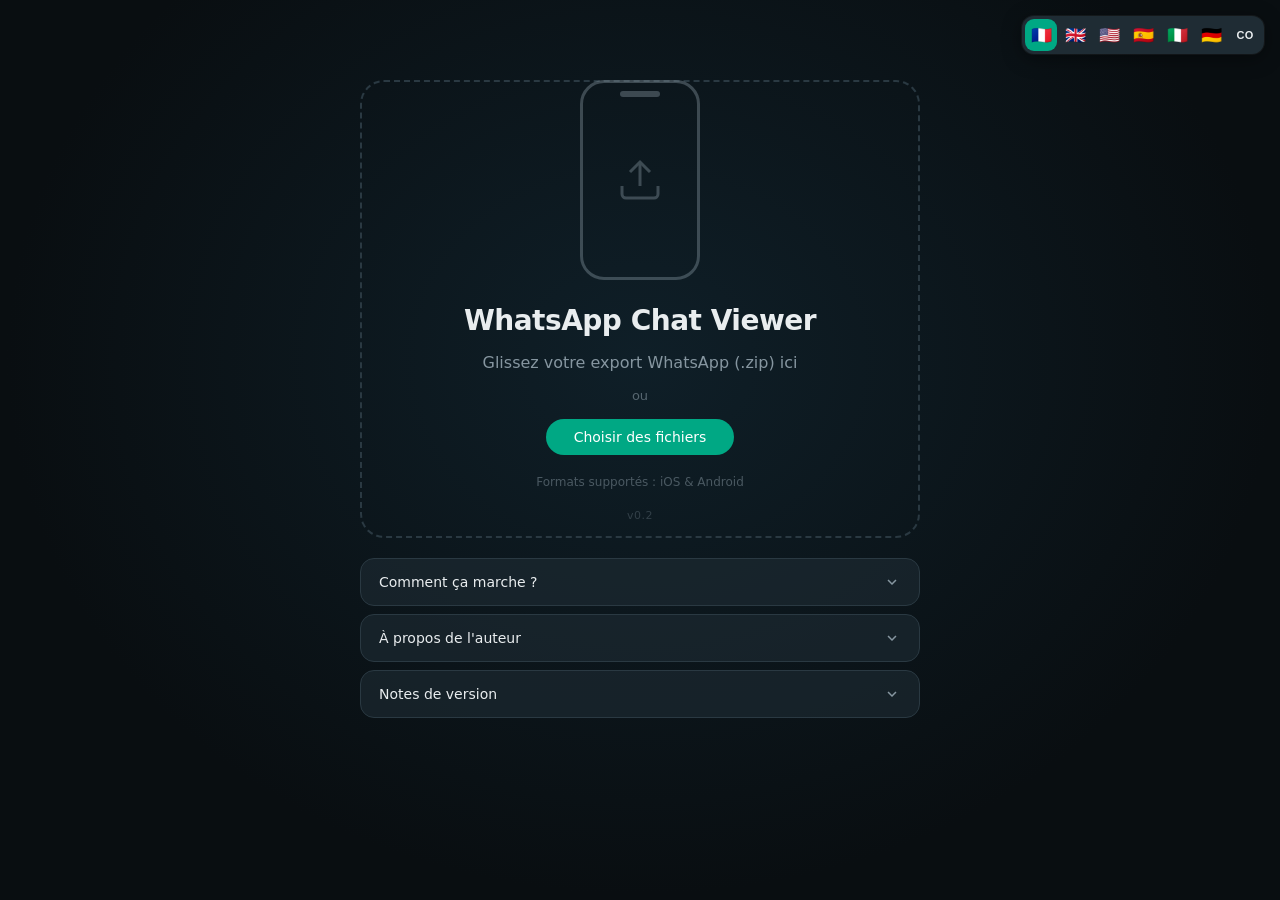
==== commit 7f01b024: "WhatsApp Chat Viewer v0.2" ====
--- a/WhatsApp Chat Viewer/index.html
+++ b/WhatsApp Chat Viewer/index.html
@@ -11,6 +11,18 @@
 
   <!-- DROP ZONE / UPLOAD SCREEN -->
   <div id="drop-zone-screen" class="screen active">
+
+    <!-- Language picker (visible on both screens) -->
+    <div class="lang-picker" id="lang-picker-landing">
+      <button class="lang-picker-btn active" data-locale="fr_FR" title="Français">🇫🇷</button>
+      <button class="lang-picker-btn" data-locale="en_GB" title="English (UK)">🇬🇧</button>
+      <button class="lang-picker-btn" data-locale="en_US" title="English (US)">🇺🇸</button>
+      <button class="lang-picker-btn" data-locale="es_ES" title="Español">🇪🇸</button>
+      <button class="lang-picker-btn" data-locale="it_IT" title="Italiano">🇮🇹</button>
+      <button class="lang-picker-btn" data-locale="de_DE" title="Deutsch">🇩🇪</button>
+      <button class="lang-picker-btn" data-locale="co_FR" title="Corsu">CO</button>
+    </div>
+
     <div id="drop-zone" class="drop-zone">
       <div class="drop-zone-content">
         <div class="phone-silhouette">
@@ -23,25 +35,168 @@
             </svg>
           </div>
         </div>
-        <h1 class="drop-zone-title">WhatsApp Chat Viewer</h1>
-        <p class="drop-zone-subtitle">Glissez votre export WhatsApp (.zip) ici</p>
-        <p class="drop-zone-hint">ou</p>
+        <h1 class="drop-zone-title" data-i18n="appTitle">WhatsApp Chat Viewer</h1>
+        <p class="drop-zone-subtitle" data-i18n="dropSubtitle">Glissez votre export WhatsApp (.zip) ici</p>
+        <p class="drop-zone-hint" data-i18n="dropHint">ou</p>
         <label class="file-input-btn">
-          Choisir des fichiers
+          <span data-i18n="dropButton">Choisir des fichiers</span>
           <input type="file" id="file-input" accept=".zip" multiple hidden>
         </label>
-        <p class="drop-zone-formats">Formats supportés : iOS & Android</p>
+        <p class="drop-zone-formats" data-i18n="dropFormats">Formats supportés : iOS &amp; Android</p>
+        <p class="drop-zone-version">v0.2</p>
       </div>
       <div class="drop-zone-border"></div>
     </div>
+
+    <!-- Collapsible sections -->
+    <div id="landing-sections" class="landing-sections">
+
+      <!-- How it works -->
+      <div class="landing-section" id="section-howto">
+        <button class="landing-section-header" onclick="toggleSection('section-howto')">
+          <span data-i18n="howItWorksTitle">Comment ça marche ?</span>
+          <svg class="chevron" viewBox="0 0 24 24" fill="currentColor"><path d="M7.41 8.59L12 13.17l4.59-4.58L18 10l-6 6-6-6z"/></svg>
+        </button>
+        <div class="landing-section-body">
+          <div class="how-steps">
+            <div class="how-step">
+              <div class="how-step-num">1</div>
+              <div class="how-step-content">
+                <strong data-i18n="howStep1Title">Préparez l'archive</strong>
+                <p data-i18n="howStep1Desc">Sur votre téléphone, ouvrez WhatsApp &rarr; ouvrez la conversation &rarr; appuyez sur ⋮ (menu) &rarr; « Exporter la discussion » &rarr; choisissez « Joindre les médias » (ou sans médias pour un fichier plus léger). Cela crée un fichier .zip.</p>
+              </div>
+            </div>
+            <div class="how-step">
+              <div class="how-step-num">2</div>
+              <div class="how-step-content">
+                <strong data-i18n="howStep2Title">Transférez sur votre ordinateur</strong>
+                <p data-i18n="howStep2Desc">Envoyez le fichier .zip par e-mail, AirDrop, Google Drive, câble USB ou tout autre moyen de transfert.</p>
+              </div>
+            </div>
+            <div class="how-step">
+              <div class="how-step-num">3</div>
+              <div class="how-step-content">
+                <strong data-i18n="howStep3Title">Visualisez dans l'application</strong>
+                <p data-i18n="howStep3Desc">Glissez le fichier .zip sur cette page (ou cliquez sur « Choisir des fichiers »). Sélectionnez votre nom dans la liste, et votre conversation s'affiche exactement comme sur votre téléphone.</p>
+              </div>
+            </div>
+          </div>
+        </div>
+      </div>
+
+      <!-- About the author -->
+      <div class="landing-section" id="section-about">
+        <button class="landing-section-header" onclick="toggleSection('section-about')">
+          <span data-i18n="aboutTitle">À propos de l'auteur</span>
+          <svg class="chevron" viewBox="0 0 24 24" fill="currentColor"><path d="M7.41 8.59L12 13.17l4.59-4.58L18 10l-6 6-6-6z"/></svg>
+        </button>
+        <div class="landing-section-body">
+          <div class="about-content">
+            <p><strong>Pierre Gonsolin</strong> est un professionnel français basé dans la région parisienne.</p>
+            <p>Il est actuellement <strong>Head of Sales EMEA</strong> chez <a href="https://www.elogen.fr" target="_blank" rel="noopener noreferrer" class="about-link">Elogen</a>, leader français dans la technologie d'électrolyse à membrane échangeuse de protons (PEM) pour la production d'hydrogène vert.</p>
+            <p>Auparavant, il a travaillé chez <strong>Anotech Energy</strong> (Qatar), <strong>Otis Elevator</strong>, <strong>Sodexo</strong> et <strong>Renault</strong>.</p>
+            <p>Diplômé de l'<strong>École supérieure de Commerce de Montpellier</strong> (Master en Commerce International) et de l'<strong>École de Guerre Économique</strong> (MBA en Intelligence Stratégique). A également étudié à l'IUT Nice Sophia-Antipolis et à l'<strong>Universidad ICESI</strong> en Colombie.</p>
+            <p>Auteur d'articles sur l'économie de l'énergie et la stratégie industrielle sur <a href="https://portail-ie.fr" target="_blank" rel="noopener noreferrer" class="about-link">Portail IE</a>. Passionné de vin (certifié <strong>WSET Level 2</strong>).</p>
+            <p class="about-linkedin"><a href="https://www.linkedin.com/in/pierre-gonsolin" target="_blank" rel="noopener noreferrer" class="about-link">
+              <svg viewBox="0 0 24 24" fill="currentColor" width="16" height="16"><path d="M19 0h-14c-2.761 0-5 2.239-5 5v14c0 2.761 2.239 5 5 5h14c2.762 0 5-2.239 5-5v-14c0-2.761-2.238-5-5-5zm-11 19h-3v-11h3v11zm-1.5-12.268c-.966 0-1.75-.79-1.75-1.764s.784-1.764 1.75-1.764 1.75.79 1.75 1.764-.783 1.764-1.75 1.764zm13.5 12.268h-3v-5.604c0-3.368-4-3.113-4 0v5.604h-3v-11h3v1.765c1.396-2.586 7-2.777 7 2.476v6.759z"/></svg>
+              LinkedIn
+            </a></p>
+          </div>
+        </div>
+      </div>
+
+      <!-- Release notes -->
+      <div class="landing-section" id="section-release">
+        <button class="landing-section-header" onclick="toggleSection('section-release')">
+          <span data-i18n="releaseTitle">Notes de version</span>
+          <svg class="chevron" viewBox="0 0 24 24" fill="currentColor"><path d="M7.41 8.59L12 13.17l4.59-4.58L18 10l-6 6-6-6z"/></svg>
+        </button>
+        <div class="landing-section-body">
+          <div class="release-notes">
+            <div class="release-version">
+              <div class="release-version-header">
+                <span class="release-version-tag">v0.2</span>
+                <span class="release-version-date" data-i18n="releaseV02Date">Février 2026</span>
+                <span class="release-version-current" data-i18n="releaseCurrentLabel">Version actuelle</span>
+              </div>
+              <ul>
+                <li data-i18n="releaseV02_1">Support multilingue (anglais, français, espagnol, italien, allemand, corse)</li>
+                <li data-i18n="releaseV02_2">Page d'accueil avec sections « Comment ça marche », « À propos » et « Notes de version »</li>
+                <li data-i18n="releaseV02_3">Défilement ticker pour les noms de groupes longs et les noms dans la barre latérale</li>
+                <li data-i18n="releaseV02_4">Numéro de version affiché sur la page d'accueil</li>
+              </ul>
+            </div>
+            <div class="release-version">
+              <div class="release-version-header">
+                <span class="release-version-tag">v0.1.2</span>
+                <span class="release-version-date" data-i18n="releaseV012Date">Février 2026</span>
+              </div>
+              <ul>
+                <li data-i18n="releaseV012_1">Nom du groupe exclu du sélecteur d'expéditeur</li>
+                <li data-i18n="releaseV012_2">Horloge en temps réel dans la barre d'état</li>
+                <li data-i18n="releaseV012_3">Icônes Wi-Fi et batterie en direct reflétant l'état de l'appareil</li>
+                <li data-i18n="releaseV012_4">Mentions @en gras avec couleur style WhatsApp</li>
+                <li data-i18n="releaseV012_5">Nombre de participants cliquable affichant la liste complète</li>
+                <li data-i18n="releaseV012_6">Support de l'upload de plusieurs fichiers sur la page d'accueil</li>
+                <li data-i18n="releaseV012_7">Ticker d'actualités pour les noms de chats trop longs (en-tête et barre latérale)</li>
+              </ul>
+            </div>
+            <div class="release-version">
+              <div class="release-version-header">
+                <span class="release-version-tag">v0.1.1</span>
+                <span class="release-version-date" data-i18n="releaseV011Date">Février 2026</span>
+              </div>
+              <ul>
+                <li data-i18n="releaseV011_1">Vue iPad paysage avec panneau latéral gauche</li>
+                <li data-i18n="releaseV011_2">Support de la barre latérale en mode plein écran</li>
+                <li data-i18n="releaseV011_3">Suppression des icônes d'appel et de paramètres non fonctionnels en mode iPad/plein écran</li>
+                <li data-i18n="releaseV011_4">Détection du nom de groupe et exclusion du sélecteur d'expéditeur</li>
+              </ul>
+            </div>
+            <div class="release-version">
+              <div class="release-version-header">
+                <span class="release-version-tag">v0.1.0</span>
+                <span class="release-version-date" data-i18n="releaseV010Date">Février 2026</span>
+                <span class="release-version-initial" data-i18n="releaseInitialLabel">Version initiale</span>
+              </div>
+              <ul>
+                <li data-i18n="releaseV010_1">Visionneuse d'export de chat WhatsApp (.zip) avec affichage style téléphone</li>
+                <li data-i18n="releaseV010_2">Support des formats d'export iOS et Android</li>
+                <li data-i18n="releaseV010_3">Bulles de messages avec alignement gauche/droite selon l'expéditeur sélectionné</li>
+                <li data-i18n="releaseV010_4">Support des médias : images (avec lightbox), vidéos, audio/messages vocaux, documents</li>
+                <li data-i18n="releaseV010_5">Support des chats de groupe avec noms d'expéditeurs colorés</li>
+                <li data-i18n="releaseV010_6">Fonctionnalité de recherche avec surlignage et navigation</li>
+                <li data-i18n="releaseV010_7">Mode plein écran</li>
+                <li data-i18n="releaseV010_8">Thème sombre WhatsApp</li>
+                <li data-i18n="releaseV010_9">Interface en français</li>
+              </ul>
+            </div>
+          </div>
+        </div>
+      </div>
+
+    </div><!-- /landing-sections -->
+
     <div id="loading-overlay" class="loading-overlay hidden">
       <div class="loading-spinner"></div>
-      <p class="loading-text">Chargement de la conversation...</p>
-    </div>
-  </div>
+      <p class="loading-text" data-i18n="loadingText">Chargement de la conversation...</p>
+    </div>
+
+  </div><!-- /drop-zone-screen -->
 
   <!-- CHAT VIEWER SCREEN -->
   <div id="chat-screen" class="screen">
+    <!-- Language picker -->
+    <div class="lang-picker" id="lang-picker">
+      <button class="lang-picker-btn active" data-locale="fr_FR" title="Français">🇫🇷</button>
+      <button class="lang-picker-btn" data-locale="en_GB" title="English (UK)">🇬🇧</button>
+      <button class="lang-picker-btn" data-locale="en_US" title="English (US)">🇺🇸</button>
+      <button class="lang-picker-btn" data-locale="es_ES" title="Español">🇪🇸</button>
+      <button class="lang-picker-btn" data-locale="it_IT" title="Italiano">🇮🇹</button>
+      <button class="lang-picker-btn" data-locale="de_DE" title="Deutsch">🇩🇪</button>
+      <button class="lang-picker-btn" data-locale="co_FR" title="Corsu">CO</button>
+    </div>
+
     <!-- View toggle button -->
     <div class="view-toggle" id="view-toggle" title="Changer de vue">
       <button class="view-toggle-btn active" id="btn-phone" title="Vue téléphone">
@@ -60,7 +215,7 @@
       <!-- Sidebar (only visible in iPad mode) -->
       <div class="sidebar" id="sidebar">
         <div class="sidebar-header">
-          <span class="sidebar-title">Discussions</span>
+          <span class="sidebar-title" data-i18n="sidebarTitle">Discussions</span>
           <button class="sidebar-add-btn" id="sidebar-add-btn" title="Ajouter un chat">
             <svg viewBox="0 0 24 24" fill="currentColor"><path d="M19 13h-6v6h-2v-6H5v-2h6V5h2v6h6v2z"/></svg>
           </button>
@@ -116,7 +271,7 @@
           <button class="header-btn" id="search-close-btn">
             <svg viewBox="0 0 24 24" fill="currentColor"><path d="M20 11H7.83l5.59-5.59L12 4l-8 8 8 8 1.41-1.41L7.83 13H20v-2z"/></svg>
           </button>
-          <input type="text" class="search-input" id="search-input" placeholder="Rechercher...">
+          <input type="text" class="search-input" id="search-input" placeholder="Rechercher..." data-i18n-placeholder="searchPlaceholder">
           <span class="search-count" id="search-count"></span>
           <button class="header-btn" id="search-up-btn" title="Résultat précédent">
             <svg viewBox="0 0 24 24" fill="currentColor"><path d="M7.41 15.41L12 10.83l4.59 4.58L18 14l-6-6-6 6z"/></svg>
@@ -140,18 +295,18 @@
         <!-- Empty state for iPad when no chat selected -->
         <div class="chat-empty-state hidden" id="chat-empty-state">
           <svg viewBox="0 0 24 24" fill="currentColor" width="64" height="64" style="opacity:0.2"><path d="M20 2H4c-1.1 0-2 .9-2 2v18l4-4h14c1.1 0 2-.9 2-2V4c0-1.1-.9-2-2-2zm0 14H6l-2 2V4h16v12z"/></svg>
-          <p style="color:var(--wa-text-secondary);margin-top:16px;font-size:14px;">Sélectionnez une discussion</p>
-        </div>
-
-      </div>
-    </div>
-  </div>
+          <p class="chat-empty-state-text" style="color:var(--wa-text-secondary);margin-top:16px;font-size:14px;" data-i18n="chatEmptyState">Sélectionnez une discussion</p>
+        </div>
+
+      </div>
+    </div>
+  </div><!-- /chat-screen -->
 
   <!-- Sender picker overlay -->
   <div class="sender-picker-overlay hidden" id="sender-picker">
     <div class="sender-picker">
-      <h2 class="sender-picker-title">Qui êtes-vous ?</h2>
-      <p class="sender-picker-subtitle">Sélectionnez votre nom pour afficher vos messages à droite</p>
+      <h2 class="sender-picker-title" data-i18n="senderPickerTitle">Qui êtes-vous ?</h2>
+      <p class="sender-picker-subtitle" data-i18n="senderPickerSubtitle">Sélectionnez votre nom pour afficher vos messages à droite</p>
       <div class="sender-picker-list" id="sender-picker-list"></div>
     </div>
   </div>
--- a/WhatsApp Chat Viewer/style.css
+++ b/WhatsApp Chat Viewer/style.css
@@ -64,17 +64,25 @@
 /* ========= DROP ZONE SCREEN ========= */
 #drop-zone-screen {
   background: radial-gradient(ellipse at 50% 40%, #0f1f28 0%, #090e11 70%);
+  flex-direction: column;
+  overflow-y: auto;
+  align-items: center;
+  justify-content: flex-start;
+  padding: 60px 0 40px; /* top padding to clear lang picker */
 }
 
 .drop-zone {
   position: relative;
   width: 100%;
-  height: 100%;
+  max-width: 600px;
+  min-height: 420px;
   display: flex;
   align-items: center;
   justify-content: center;
   cursor: pointer;
   transition: all 0.3s ease;
+  flex-shrink: 0;
+  padding: 20px 20px 36px;
 }
 
 .drop-zone-content {
@@ -87,7 +95,7 @@
 
 .drop-zone-border {
   position: absolute;
-  inset: 30px;
+  inset: 20px;
   border: 2px dashed var(--wa-border);
   border-radius: 24px;
   pointer-events: none;
@@ -192,9 +200,17 @@
   margin-top: 4px;
 }
 
+.drop-zone-version {
+  font-size: 11px;
+  color: var(--wa-text-secondary);
+  opacity: 0.3;
+  margin-top: 4px;
+  letter-spacing: 0.05em;
+}
+
 /* Loading overlay */
 .loading-overlay {
-  position: absolute;
+  position: fixed;
   inset: 0;
   background: rgba(9, 14, 17, 0.92);
   display: flex;
@@ -202,7 +218,7 @@
   align-items: center;
   justify-content: center;
   gap: 20px;
-  z-index: 100;
+  z-index: 9000;
 }
 
 .loading-spinner {
@@ -225,6 +241,223 @@
 
 .hidden {
   display: none !important;
+}
+
+/* ========= LANDING SECTIONS (collapsible) ========= */
+.landing-sections {
+  width: 100%;
+  max-width: 600px;
+  display: flex;
+  flex-direction: column;
+  gap: 8px;
+  padding: 0 20px 20px;
+  flex-shrink: 0;
+}
+
+/* Only shown when drop-zone-screen is active */
+#drop-zone-screen:not(.active) .landing-sections {
+  display: none;
+}
+
+.landing-section {
+  background: rgba(31, 44, 52, 0.6);
+  border: 1px solid var(--wa-border);
+  border-radius: 14px;
+  overflow: hidden;
+}
+
+.landing-section-header {
+  width: 100%;
+  display: flex;
+  align-items: center;
+  justify-content: space-between;
+  padding: 14px 18px;
+  background: none;
+  border: none;
+  color: var(--wa-text-primary);
+  font-size: 14px;
+  font-weight: 500;
+  font-family: inherit;
+  cursor: pointer;
+  text-align: left;
+  gap: 10px;
+  transition: background 0.15s;
+}
+.landing-section-header:hover {
+  background: rgba(255,255,255,0.04);
+}
+.landing-section-header .chevron {
+  width: 18px;
+  height: 18px;
+  flex-shrink: 0;
+  color: var(--wa-text-secondary);
+  transition: transform 0.25s ease;
+}
+.landing-section.open .landing-section-header .chevron {
+  transform: rotate(180deg);
+}
+
+.landing-section-body {
+  display: none;
+  padding: 0 18px 18px;
+  font-size: 13px;
+  color: var(--wa-text-secondary);
+  line-height: 1.6;
+}
+.landing-section.open .landing-section-body {
+  display: block;
+}
+
+/* How it works steps */
+.how-steps {
+  display: flex;
+  flex-direction: column;
+  gap: 16px;
+  margin-top: 6px;
+}
+
+.how-step {
+  display: flex;
+  gap: 14px;
+  align-items: flex-start;
+}
+
+.how-step-num {
+  width: 28px;
+  height: 28px;
+  border-radius: 50%;
+  background: var(--wa-green);
+  color: #fff;
+  font-size: 13px;
+  font-weight: 700;
+  display: flex;
+  align-items: center;
+  justify-content: center;
+  flex-shrink: 0;
+  margin-top: 1px;
+}
+
+.how-step-content strong {
+  display: block;
+  color: var(--wa-text-primary);
+  font-size: 13px;
+  margin-bottom: 3px;
+}
+.how-step-content p {
+  font-size: 12.5px;
+  color: var(--wa-text-secondary);
+  line-height: 1.5;
+}
+
+/* About content */
+.about-content {
+  display: flex;
+  flex-direction: column;
+  gap: 10px;
+  margin-top: 6px;
+}
+
+.about-content p {
+  font-size: 13px;
+  color: var(--wa-text-secondary);
+  line-height: 1.55;
+}
+
+.about-content strong {
+  color: var(--wa-text-primary);
+}
+
+.about-link {
+  color: var(--wa-green);
+  text-decoration: none;
+}
+.about-link:hover {
+  text-decoration: underline;
+  color: var(--wa-green-light);
+}
+
+.about-linkedin {
+  display: flex;
+  align-items: center;
+  gap: 6px;
+  margin-top: 4px;
+}
+.about-linkedin a {
+  display: flex;
+  align-items: center;
+  gap: 6px;
+}
+
+/* Release notes */
+.release-notes {
+  display: flex;
+  flex-direction: column;
+  gap: 20px;
+  margin-top: 8px;
+}
+
+.release-version {
+  border-left: 2px solid var(--wa-border);
+  padding-left: 14px;
+}
+
+.release-version-header {
+  display: flex;
+  align-items: center;
+  gap: 10px;
+  margin-bottom: 8px;
+  flex-wrap: wrap;
+}
+
+.release-version-tag {
+  font-size: 13px;
+  font-weight: 700;
+  color: var(--wa-green);
+  background: rgba(0,168,132,0.12);
+  padding: 2px 8px;
+  border-radius: 6px;
+}
+
+.release-version-date {
+  font-size: 12px;
+  color: var(--wa-text-secondary);
+}
+
+.release-version-current {
+  font-size: 11px;
+  color: var(--wa-green-light);
+  background: rgba(37,211,102,0.1);
+  padding: 1px 6px;
+  border-radius: 4px;
+  font-weight: 500;
+}
+
+.release-version-initial {
+  font-size: 11px;
+  color: var(--wa-text-secondary);
+  background: rgba(255,255,255,0.05);
+  padding: 1px 6px;
+  border-radius: 4px;
+}
+
+.release-version ul {
+  list-style: none;
+  display: flex;
+  flex-direction: column;
+  gap: 4px;
+}
+
+.release-version ul li {
+  font-size: 12.5px;
+  color: var(--wa-text-secondary);
+  padding-left: 12px;
+  position: relative;
+}
+.release-version ul li::before {
+  content: '–';
+  position: absolute;
+  left: 0;
+  color: var(--wa-green);
 }
 
 /* ========= iPad FRAME (split layout) ========= */
@@ -349,7 +582,7 @@
   color: var(--wa-text-primary);
   white-space: nowrap;
   overflow: hidden;
-  text-overflow: ellipsis;
+  /* No text-overflow: ellipsis — marquee reveals full text */
 }
 
 .header-status {
@@ -1009,6 +1242,53 @@
   }
 }
 
+/* ========= LANGUAGE PICKER ========= */
+.lang-picker {
+  position: fixed;
+  top: 16px;
+  right: 142px; /* leaves room for view-toggle (3 buttons * ~38px + padding + gap) */
+  z-index: 500;
+  display: flex;
+  background: var(--wa-bg-panel);
+  border-radius: 12px;
+  padding: 3px;
+  gap: 2px;
+  box-shadow: 0 4px 20px rgba(0,0,0,0.4), 0 0 0 1px rgba(255,255,255,0.06);
+}
+
+/* On the landing page there is no view-toggle, so move to right edge */
+#lang-picker-landing {
+  right: 16px;
+}
+
+.lang-picker-btn {
+  display: flex;
+  align-items: center;
+  justify-content: center;
+  width: 32px;
+  height: 32px;
+  border: none;
+  border-radius: 9px;
+  background: transparent;
+  cursor: pointer;
+  font-size: 17px;
+  line-height: 1;
+  transition: all 0.2s ease;
+  padding: 0;
+}
+.lang-picker-btn[data-locale="co_FR"] {
+  font-size: 11px;
+  font-weight: 700;
+  color: var(--wa-text-primary);
+  letter-spacing: 0.02em;
+}
+.lang-picker-btn:hover {
+  background: rgba(255,255,255,0.06);
+}
+.lang-picker-btn.active {
+  background: var(--wa-green);
+}
+
 /* ========= VIEW TOGGLE ========= */
 .view-toggle {
   position: fixed;
@@ -1284,7 +1564,7 @@
   color: var(--wa-text-primary);
   white-space: nowrap;
   overflow: hidden;
-  text-overflow: ellipsis;
+  /* No text-overflow: ellipsis — ticker reveals full text */
   flex: 1;
   min-width: 0;
 }
@@ -1536,39 +1816,59 @@
   font-weight: 500;
 }
 
-/* ========= MARQUEE / NEWS TICKER SCROLL ========= */
-@keyframes marqueeScroll {
-  0%, 15% {
+/* ========= MARQUEE / NEWS TICKER SCROLL — ONE WAY (LEFT ONLY) ========= */
+
+/* One-way left scroll: start at 0, pause, scroll left to reveal end, pause, jump back */
+@keyframes marqueeScrollOneWay {
+  0% {
     transform: translateX(0);
   }
-  50%, 65% {
-    transform: translateX(var(--marquee-offset, -100px));
+  15% {
+    transform: translateX(0); /* pause at start */
   }
-  80%, 100% {
-    transform: translateX(0);
+  75% {
+    transform: translateX(var(--marquee-offset, -100px)); /* scroll left */
+  }
+  90% {
+    transform: translateX(var(--marquee-offset, -100px)); /* pause at end */
+  }
+  91% {
+    transform: translateX(0); /* jump back instantly */
+  }
+  100% {
+    transform: translateX(0); /* pause at start again */
   }
 }
 
 .header-name.marquee-scroll {
   overflow: visible;
   text-overflow: clip;
-  animation: marqueeScroll var(--marquee-duration, 8s) linear infinite;
+  animation: marqueeScrollOneWay var(--marquee-duration, 8s) ease-in-out infinite;
   will-change: transform;
 }
 
-/* Sidebar chat name marquee */
+/* Sidebar chat name marquee — one-way left only */
 .sidebar-chat-name {
   position: relative;
 }
 
-@keyframes sidebarMarquee {
-  0%, 20% {
+@keyframes sidebarMarqueeOneWay {
+  0% {
     transform: translateX(0);
   }
-  50%, 70% {
-    transform: translateX(var(--sidebar-marquee-offset, -40px));
+  15% {
+    transform: translateX(0); /* pause at start */
   }
-  85%, 100% {
+  75% {
+    transform: translateX(var(--sidebar-marquee-offset, -40px)); /* scroll left */
+  }
+  90% {
+    transform: translateX(var(--sidebar-marquee-offset, -40px)); /* pause at end */
+  }
+  91% {
+    transform: translateX(0); /* instant jump back */
+  }
+  100% {
     transform: translateX(0);
   }
 }
@@ -1576,7 +1876,7 @@
 .sidebar-chat-name.sidebar-marquee {
   overflow: visible;
   text-overflow: clip;
-  animation: sidebarMarquee var(--sidebar-marquee-duration, 6s) linear infinite;
+  animation: sidebarMarqueeOneWay var(--sidebar-marquee-duration, 6s) ease-in-out infinite;
   will-change: transform;
 }
 
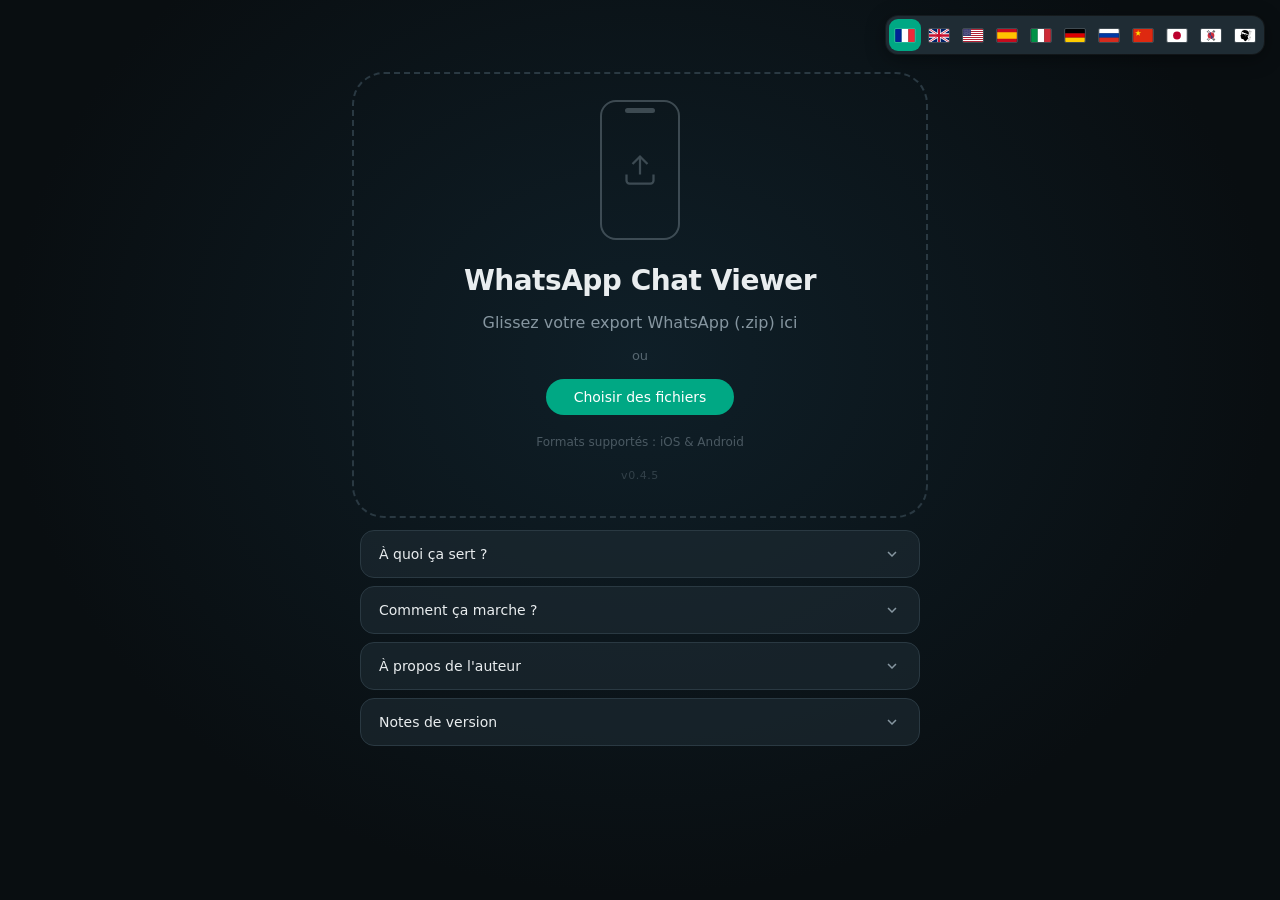
==== commit ff5cfaf2: "WhatsApp Chat Viewer v0.4.5" ====
--- a/WhatsApp Chat Viewer/index.html
+++ b/WhatsApp Chat Viewer/index.html
@@ -9,18 +9,26 @@
 </head>
 <body>
 
+  <!-- Corsican flag SVG symbol (used by lang picker buttons) -->
+  <svg xmlns="http://www.w3.org/2000/svg" style="display:none"><symbol id="corsican-flag" viewBox="0 0 750 450"><g transform="matrix(1 0 0 1 375 225)" ><g style="" ><g transform="matrix(1 0 0 1 0 0)" ><rect style="stroke: none; stroke-width: 2.4460001; stroke-dasharray: none; stroke-linecap: round; stroke-dashoffset: 0; stroke-linejoin: miter; stroke-miterlimit: 4; fill: rgb(255,255,255); fill-rule: evenodd; opacity: 1;" x="-375" y="-225.000015" rx="0" ry="0" width="750" height="450.00003" /></g><g transform="matrix(2.08 0 0 2.08 -9.77 -0.15)" ><path style="stroke: rgb(0,0,0); stroke-width: 1; stroke-dasharray: none; stroke-linecap: butt; stroke-dashoffset: 0; stroke-linejoin: miter; stroke-miterlimit: 4; fill: rgb(0,0,0); fill-rule: evenodd; opacity: 1;" transform=" translate(-152.92, -336.75)" d="M 215.3682 385.6029 C 199.3614 393.0061 195.4493 402.7551 188.3806 410.5307 C 181.3119 418.3063 170.7727 435.0335 150.2736 429.3785 C 149.6306 425.1893 146.9828 413.6357 139.2532 408.4101 C 134.4769 405.5008 128.6502 401.3414 127.5899 394.2727 C 119.1075 396.3933 97.86636 398.0894 96.84105 386.8506 C 96.48761 382.9628 99.81818 377.0064 96.25613 372.9056 C 95.45158 372.9312 90.94368 373.0215 89.76189 372.4701 C 88.52531 371.0092 89.74606 365.6941 90.64236 364.5138 L 90.63277 364.4646 C 88.51678 364.2717 83.05713 359.2827 89.77235 355.7484 C 91.54327 353.6667 91.23313 351.9657 91.22731 350.0471 C 90.11774 350.0622 87.39101 350.0309 86.99213 350.0042 C 79.91386 349.9779 80.82306 345.4113 82.86179 340.5507 C 84.27552 337.3698 92.2464 322.1721 93.66013 320.0515 C 95.07387 317.9309 95.07387 316.8706 94.0136 314.75 C 92.95326 312.6293 93.30669 309.095 94.0136 306.621 C 94.72044 304.1469 96.13419 300.2591 95.07387 299.1988 C 94.0136 298.1385 94.367 294.6042 94.72044 293.8973 C 95.07387 293.1904 95.07387 291.4233 95.07387 290.7164 C 95.07387 290.0095 95.4273 288.2424 96.48761 287.5355 C 97.54791 286.8286 98.25478 284.3546 97.54791 283.6477 C 96.84105 282.9408 97.90134 277.9928 98.96164 277.6393 C 100.022 277.2859 102.1426 276.579 103.2029 274.105 C 103.0776 270.6146 105.8192 266.6535 107.4441 264.9157 C 108.5044 263.8554 108.151 260.321 108.151 260.321 L 111.2607 260.3922 C 111.5995 260.2793 114.1593 256.7867 116.6334 256.0798 C 119.1074 255.373 124.7624 252.5455 124.7624 252.5455 L 128.6502 248.3043 L 132.1845 250.0714 C 132.1845 250.0714 135.012 249.0111 137.486 248.6577 C 139.9601 248.3043 145.2616 246.5371 147.0288 243.7096 C 148.7959 240.8821 148.4425 247.0746 148.499 247.4134 C 148.7248 247.4698 151.6234 245.8302 156.5715 246.1837 C 161.5196 246.5371 167.1745 248.6577 168.9417 247.9508 C 170.7089 247.244 172.476 249.3646 172.476 249.3646 C 172.476 249.3646 176.0104 251.4852 178.8379 251.4852 C 181.6653 251.4852 184.1394 251.4852 184.1394 251.4852 L 184.4928 253.9592 C 184.4928 253.9592 189.7943 255.7829 192.2684 256.8432 C 194.7424 257.9034 196.863 259.2607 200.0439 259.6142 C 203.2248 259.9676 204.2851 261.0279 204.2851 261.0279 L 202.8714 263.8554 C 202.8714 263.8554 206.6881 264.6334 207.8195 268.45 C 209.9401 271.2775 212.7676 275.8722 214.8882 276.2256 C 217.0088 276.579 218.4225 277.6393 218.4225 277.6393 L 215.5951 281.1737 C 215.5951 281.1737 216.3019 282.234 217.7157 283.6477 C 219.1294 285.0615 221.9569 287.5355 221.9569 287.5355 L 220.1897 290.7164 C 220.1897 290.7164 220.1897 291.4233 220.5431 293.1904 C 220.8966 294.9576 220.8966 298.1385 222.6637 298.8454 C 224.4309 299.5523 224.4309 301.6729 224.4309 301.6729 C 224.4309 301.6729 224.7844 302.0263 222.6637 302.7332 C 220.5431 303.4401 219.1294 303.4401 220.1897 304.8538 C 221.25 306.2675 223.0172 308.7416 223.0172 308.7416 C 223.0172 308.7416 221.25 309.8019 219.4828 310.1553 C 217.7157 310.5087 215.9485 310.5087 215.9485 310.5087 C 215.9485 310.5087 217.3622 317.224 218.776 318.2843 C 220.1897 319.3446 216.6553 320.0515 214.5347 318.9912 C 212.4141 317.9309 213.7392 322.1721 215.153 322.5255 C 216.5668 322.8789 214.6399 323.3735 212.9788 323.391 C 211.5651 323.0376 209.7454 323.2849 210.5583 325.3705 C 211.6187 328.1979 212.7676 329.5942 209.9401 331.0079 C 207.1126 332.4217 204.5499 338.7835 205.9637 340.9041 C 207.3775 343.0247 208.1729 346.2056 208.1729 346.2056 L 201.4577 346.5591 C 201.4577 346.5591 200.9981 347.6194 202.7653 349.3865 C 204.5324 351.1537 206.2996 353.1682 206.0523 353.6628 C 206.1057 354.4277 200.7334 354.1174 200.7868 354.8822 C 205.3573 377.4747 216.2129 383.8112 216.2278 385.0012 L 215.3682 385.6029 L 215.3682 385.6029 L 215.3682 385.6029 L 215.3682 385.6029 L 215.3682 385.6029 L 215.3682 385.6029 L 215.3682 385.6029 L 215.3682 385.6029 L 215.3682 385.6029 L 215.3682 385.6029 L 215.3682 385.6029 L 215.3682 385.6029 L 215.3682 385.6029 L 215.3682 385.6029 L 215.3682 385.6029 L 215.3682 385.6029 L 215.3682 385.6029 L 215.3682 385.6029 L 215.3682 385.6029 z" stroke-linecap="round" /></g><g transform="matrix(2.08 0 0 2.08 -9.71 -53.42)" ><path style="stroke: rgb(0,0,0); stroke-width: 0.125; stroke-dasharray: none; stroke-linecap: butt; stroke-dashoffset: 0; stroke-linejoin: miter; stroke-miterlimit: 4; fill: rgb(255,255,255); fill-rule: evenodd; opacity: 1;" transform=" translate(-152.95, -311.16)" d="M 102.7557 277.3829 C 100.4003 279.1495 98.33925 282.0938 100.4003 283.8604 C 103.0501 286.2158 104.2278 287.0991 104.2278 287.0991 C 104.2278 287.0991 99.51696 285.6269 98.63368 287.3935 C 97.7504 289.1601 96.7196 291.847 98.63368 292.3988 C 100.1058 293.2821 103.3445 295.0487 103.3445 295.0487 C 103.3445 295.0487 95.98382 294.1654 97.7504 294.4598 C 96.86712 296.8152 95.98382 300.9372 100.6947 302.7038 C 105.4056 304.4704 120.127 309.7701 122.7769 311.2423 C 125.4267 312.7144 131.3153 313.5977 134.2596 313.5977 C 137.2039 313.5977 148.099 314.1865 146.3312 314.1865 L 139.8537 315.9531 C 138.7489 316.0636 153.2506 320.8838 155.3856 320.443 C 156.5263 317.7925 171.3576 303.8815 179.6016 320.9584 C 180.4849 324.786 177.5406 330.6746 174.5963 331.8523 C 171.6521 333.03 170.1799 334.5021 169.0022 337.7409 C 167.8245 340.9796 164.8091 346.757 161.5692 346.2799 C 157.1139 343.3721 155.164 343.6294 157.225 345.9849 C 159.507 349.2242 164.8431 349.3717 167.53 345.396 C 169.775 342.6357 171.7978 335.4965 176.3629 333.6189 C 178.7183 332.7356 181.6626 327.1414 181.6626 327.1414 C 181.6626 327.1414 185.7846 326.847 187.5512 328.6136 C 189.3178 330.3801 193.7342 330.3801 196.3841 330.0857 C 199.0339 329.7913 203.4875 328.7981 202.0153 328.7981 C 200.5432 328.7981 206.1015 328.6142 207.868 328.9086 C 209.6346 329.203 209.0445 324.4916 206.1002 322.1361 C 203.156 319.7807 194.912 315.9531 193.1454 313.5977 C 191.3788 311.2423 178.7184 304.176 175.1852 303.8815 C 171.6521 303.5871 167.2356 301.2317 167.2356 301.2317 C 167.2356 301.2317 173.8611 301.1218 170.6224 300.5329 C 167.3837 299.9441 161.0526 297.4041 157.8139 296.2264 C 154.5752 295.0487 151.9253 295.0487 148.3922 295.0487 C 144.859 295.0487 121.4038 289.304 115.5511 285.7326 C 111.1347 284.2605 136.5045 291.626 139.4488 291.9205 C 144.4541 292.6566 146.0368 291.6628 137.7927 287.6879 C 134.2596 285.6269 118.5247 277.3754 105.9314 273.9279 C 104.6423 275.217 105.1111 275.6164 102.7557 277.3829 L 102.7557 277.3829 L 102.7557 277.3829 L 102.7557 277.3829 z" stroke-linecap="round" /></g><g transform="matrix(2.08 0 0 2.08 14.39 -9.95)" ><path style="stroke: rgb(255,255,255); stroke-width: 2.52982402; stroke-dasharray: none; stroke-linecap: round; stroke-dashoffset: 0; stroke-linejoin: miter; stroke-miterlimit: 4; fill: none; fill-rule: evenodd; opacity: 1;" transform=" translate(-164.53, -332.04)" d="M 167.0477 325.8538 C 167.1624 325.8671 167.6372 325.951 167.9418 326.2698 C 168.2796 326.7056 168.5659 327.0967 168.7365 327.5176 C 168.8617 328.0791 169.0264 328.543 168.9352 329.0774 C 168.7447 329.6009 168.489 329.9731 168.1404 330.3252 C 167.7469 330.811 167.4608 331.0571 167.0477 331.3651 C 166.5871 331.5832 166.1456 332.0079 165.7561 332.1969 C 165.5696 332.4496 165.0904 332.636 164.862 332.9248 C 164.5973 333.2798 164.3929 333.4562 164.3653 333.9647 C 164.1934 334.4697 164.136 335.0918 164.0672 335.6285 C 163.9696 336.2187 163.8312 336.7726 163.7692 337.2923 C 163.5212 337.7374 163.2502 337.9658 162.6764 338.1242 C 162.2016 338.2084 161.7105 338.2282 161.1863 338.2282 C 160.8894 337.9442 160.3834 337.6234 160.0934 337.2923 C 160.0934 337.015 160.0934 336.7377 160.0934 336.4603" stroke-linecap="round" /></g><g transform="matrix(2.08 0 0 2.08 18.61 -29.97)" ><path style="stroke: rgb(255,255,255); stroke-width: 1; stroke-dasharray: none; stroke-linecap: butt; stroke-dashoffset: 0; stroke-linejoin: miter; stroke-miterlimit: 4; fill: rgb(255,255,255); fill-rule: evenodd; opacity: 1;" transform=" translate(-166.55, -322.43)" d="M 158.7676 323.5336 C 161.3088 319.4456 177.2187 311.9326 173.3517 326.5167 C 172.4678 328.0635 174.1251 328.7264 174.5671 327.6216 C 178.6551 310.3859 161.0878 317.5674 158.3257 322.0973 C 157.2208 323.9756 158.7676 323.6441 158.7676 323.5336 L 158.7676 323.5336 L 158.7676 323.5336 z" stroke-linecap="round" /></g><g transform="matrix(2.08 0 0 2.08 -76.04 -71.73)" ><path style="stroke: rgb(0,0,0); stroke-width: 2; stroke-dasharray: none; stroke-linecap: round; stroke-dashoffset: 0; stroke-linejoin: miter; stroke-miterlimit: 4; fill: none; fill-rule: evenodd; opacity: 1;" transform=" translate(-121.09, -302.37)" d="M 101.4257 298.6744 C 107.3919 298.5639 113.6896 298.8953 118.5509 301.9889 C 123.4123 305.0825 127.7212 305.9664 132.914 305.9664 C 138.1069 305.9664 140.7585 306.0769 140.7585 306.0769 L 140.7585 306.0769" stroke-linecap="round" /></g><g transform="matrix(2.08 0 0 2.08 49.55 -47.05)" ><path style="stroke: rgb(0,0,0); stroke-width: 1.97581506; stroke-dasharray: none; stroke-linecap: butt; stroke-dashoffset: 0; stroke-linejoin: miter; stroke-miterlimit: 4; fill: none; fill-rule: evenodd; opacity: 1;" transform=" translate(-181.41, -314.22)" d="M 174.8498 307.6306 C 184.8201 311.4899 186.5871 312.6251 190.7968 315.3493 C 195.0065 318.0735 196.5629 318.5275 200.1079 320.7977 C 202.7448 322.3868 204.3176 324.203 204.3176 324.203 C 206.5878 326.0192 194.4673 317.1654 186.5926 318.9816 C 183.7123 318.9816 183.2691 318.9816 180.6104 316.0303 C 177.9517 313.0791 174.8498 310.5819 170.4185 308.7657 C 165.9873 306.9495 158.2326 303.9983 158.2326 303.9983" stroke-linecap="round" /></g><g transform="matrix(2.08 0 0 2.08 75.72 -21.32)" ><path style="stroke: rgb(0,0,0); stroke-width: 1.75; stroke-dasharray: none; stroke-linecap: round; stroke-dashoffset: 0; stroke-linejoin: miter; stroke-miterlimit: 4; fill: none; fill-rule: evenodd; opacity: 1;" transform=" translate(-193.99, -326.58)" d="M 185.929 324.8841 C 186.5333 324.8841 189.0483 324.7887 190.0154 325.1111 C 190.8592 325.2251 192.2094 325.3347 192.9666 325.5652 C 194.2504 325.718 195.4338 325.9852 196.8259 326.0192 C 198.3233 326.0327 198.8557 326.4899 200.2312 326.7002 C 200.6612 327.2377 201.4735 327.8834 202.0474 328.2894" stroke-linecap="round" /></g><g transform="matrix(2.08 0 0 2.08 -96.52 -27.54)" ><path style="stroke: rgb(255,255,255); stroke-width: 2.25; stroke-dasharray: none; stroke-linecap: butt; stroke-dashoffset: 0; stroke-linejoin: miter; stroke-miterlimit: 4; fill: none; fill-rule: evenodd; opacity: 1;" transform=" translate(-111.26, -323.59)" d="M 103.5563 316.5171 C 107.2171 321.5659 112.8275 324.3342 118.9597 325.6474 C 118.8048 327.1312 111.5173 327.226 108.8013 330.6669" stroke-linecap="round" /></g><g transform="matrix(2.08 0 0 2.08 150.9 -147.84)" ><path style="stroke: rgb(0,0,0); stroke-width: 2; stroke-dasharray: none; stroke-linecap: butt; stroke-dashoffset: 0; stroke-linejoin: miter; stroke-miterlimit: 4; fill: none; fill-rule: evenodd; opacity: 1;" transform=" translate(-230.1, -265.81)" d="M 240.4991 258.3674 C 240.6162 259.6565 241.0211 265.2855 240.46 265.3489 C 237.2818 265.8029 235.0898 266.3351 232.3655 269.0593 C 229.6413 271.7835 223.4069 276.4219 219.8721 270.0552 C 218.0559 266.4229 222.4791 264.7239 224.7493 264.7239 C 226.9804 264.6458 230.4859 262.9225 234.1182 262.0143 C 237.7506 261.1063 239.2248 258.7727 239.6788 259.2268 L 240.4991 258.3674 L 240.4991 258.3674 z" stroke-linecap="round" /></g><g transform="matrix(2.08 0 0 2.08 210.54 -142.34)" ><path style="stroke: rgb(0,0,0); stroke-width: 2; stroke-dasharray: none; stroke-linecap: butt; stroke-dashoffset: 0; stroke-linejoin: miter; stroke-miterlimit: 4; fill: none; fill-rule: evenodd; opacity: 1;" transform=" translate(-258.74, -268.45)" d="M 254.8137 272.274 C 255.3113 272.0003 257.6667 268.8529 256.4476 265.0169 C 254.681 262.3671 264.4469 267.87 262.3859 270.8143 C 259.7775 272.8462 254.6104 272.8214 254.8137 272.274 L 254.8137 272.274 z" stroke-linecap="round" /></g><g transform="matrix(2.08 0 0 2.08 163.51 -165.47)" ><path style="stroke: rgb(0,0,0); stroke-width: 2; stroke-dasharray: none; stroke-linecap: butt; stroke-dashoffset: 0; stroke-linejoin: miter; stroke-miterlimit: 4; fill: none; fill-rule: evenodd; opacity: 1;" transform=" translate(-236.15, -257.35)" d="M 231.5564 259.9836 C 231.5145 259.3831 231.4418 254.0111 231.533 252.825 C 233.3577 252.5513 238.7611 251.7676 239.9388 253.5342 C 244.1273 259.8626 231.929 263.0154 231.6345 262.1321 L 231.5564 259.9836 L 231.5564 259.9836 z" stroke-linecap="round" /></g><g transform="matrix(2.08 0 0 2.08 168.1 -77.75)" ><path style="stroke: rgb(0,0,0); stroke-width: 2; stroke-dasharray: none; stroke-linecap: butt; stroke-dashoffset: 0; stroke-linejoin: miter; stroke-miterlimit: 4; fill: none; fill-rule: evenodd; opacity: 1;" transform=" translate(-238.35, -299.48)" d="M 221.705 272.6721 L 229.3601 299.1707 C 229.3601 299.1707 233.6816 317.9807 220.5272 323.0194 C 216.4052 323.3139 214.9331 322.725 214.9331 322.725 L 216.1108 329.2024 C 221.9499 335.2239 225.7151 333.8014 230.7203 331.7404 C 235.7256 329.6794 235.9288 329.5176 238.5786 328.0454 C 241.2285 326.5733 244.8819 318.2751 245.2883 315.9157 C 246.4245 309.8155 250.26 297.8323 261.7764 272.3776 C 259.6986 272.1952 246.1509 273.5637 245.2385 273.5637 C 244.7823 274.2935 242.6517 277.7743 239.3707 279.1495 C 235.7671 280.6216 230.5764 276.378 235.8376 272.9665 C 238.4087 271.3278 246.94 273.259 246.7812 268.803 C 246.564 264.9313 240.8428 265.3114 238.4874 265.6058 C 236.132 265.9002 232.8933 268.5501 231.4211 270.0222 C 228.1243 273.3191 223.4715 273.8498 221.705 272.6721 L 221.705 272.6721 L 221.705 272.6721 L 221.705 272.6721 L 221.705 272.6721 z" stroke-linecap="round" /></g><g transform="matrix(2.08 0 0 2.08 146.21 34.89)" ><path style="stroke: rgb(0,0,0); stroke-width: 2; stroke-dasharray: none; stroke-linecap: butt; stroke-dashoffset: 0; stroke-linejoin: miter; stroke-miterlimit: 4; fill: none; fill-rule: evenodd; opacity: 1;" transform=" translate(-227.84, -353.58)" d="M 209.9278 335.6799 C 211.6944 338.6241 213.461 342.1573 214.3443 346.8682 C 215.2275 351.579 217.7778 358.1684 224.3548 359.823 C 229.6545 361.2952 234.3654 363.6506 235.5431 367.7726 C 236.7208 371.8946 237.5627 377.1529 237.5627 377.0617 L 245.7569 365.4669 C 245.6656 363.916 245.6034 360.1382 245.6034 355.7218 C 245.5122 349.2981 240.7516 347.7307 236.0408 345.9641 C 231.3299 344.1976 226.0509 342.0039 224.5788 339.354 C 223.1066 336.7042 219.3495 332.1467 217.2885 330.3801 C 215.2275 328.6136 209.9278 335.6799 209.9278 335.6799 L 209.9278 335.6799 L 209.9278 335.6799 L 209.9278 335.6799 z" stroke-linecap="round" /></g><g transform="matrix(2.08 0 0 2.08 157.46 113.7)" ><path style="stroke: rgb(0,0,0); stroke-width: 2; stroke-dasharray: none; stroke-linecap: butt; stroke-dashoffset: 0; stroke-linejoin: miter; stroke-miterlimit: 4; fill: none; fill-rule: evenodd; opacity: 1;" transform=" translate(-233.24, -391.43)" d="M 218.5882 390.3364 C 223.1394 398.5201 224.1813 409.0282 226.053 416.8575 C 229.3005 410.6892 234.3563 406.2919 239.6858 402.8302 C 239.9981 396.6885 241.5536 388.2101 243.3201 385.5602 C 251.8529 373.1252 245.848 366.0059 245.848 366.0059 C 237.3215 376.0195 237.0273 383.1837 218.6029 390.3215 L 218.5882 390.3364 L 218.5882 390.3364 L 218.5882 390.3364 z" stroke-linecap="round" /></g><g transform="matrix(2.08 0 0 2.08 125.7 161.95)" ><path style="stroke: rgb(0,0,0); stroke-width: 2; stroke-dasharray: none; stroke-linecap: butt; stroke-dashoffset: 0; stroke-linejoin: miter; stroke-miterlimit: 4; fill: none; fill-rule: evenodd; opacity: 1;" transform=" translate(-217.99, -414.61)" d="M 210.4789 415.6306 C 210.2445 417.6617 212.9624 424.7233 217.5628 425.0386 C 222.0822 425.3483 224.6895 421.8718 225.5158 417.808 L 223.2513 404.1607 L 210.4789 415.6306 L 210.4789 415.6306 z" stroke-linecap="round" /></g><g transform="matrix(2.08 0 0 2.08 112.06 -17.08)" ><path style="stroke: rgb(0,0,0); stroke-width: 1; stroke-dasharray: none; stroke-linecap: butt; stroke-dashoffset: 0; stroke-linejoin: miter; stroke-miterlimit: 4; fill: rgb(255,255,255); fill-rule: evenodd; opacity: 1;" transform=" translate(-211.44, -328.62)" d="M 210.4471 325.1111 C 209.539 322.6139 210.9011 322.6138 213.3984 323.7489 C 217.4847 326.2462 214.5334 332.6027 209.9931 333.9648 C 207.4958 335.0999 206.1337 332.1487 209.7661 330.7866 C 213.1714 329.8785 210.4471 324.8841 210.4471 325.1111 L 210.6741 325.1111 L 210.4471 325.1111 L 210.4471 325.1111 z" stroke-linecap="round" /></g><g transform="matrix(2.08 0 0 2.08 171.91 66.33)" ><path style="stroke: rgb(0,0,0); stroke-width: 1.25; stroke-dasharray: none; stroke-linecap: butt; stroke-dashoffset: 0; stroke-linejoin: miter; stroke-miterlimit: 4; fill: none; fill-rule: evenodd; opacity: 1;" transform=" translate(-240.19, -368.68)" d="M 239.9597 363.9593 C 239.9597 364.062 239.9597 364.1647 239.9597 364.2674 C 239.9597 363.4361 239.9448 363.8587 240.1867 365.4989 C 240.1867 367.1649 240.3114 368.5641 240.4137 370.1176 C 240.4137 371.4044 240.2612 372.3261 240.1867 373.5047" stroke-linecap="round" /></g><g transform="matrix(2.08 0 0 2.08 167.42 69.6)" ><path style="stroke: rgb(0,0,0); stroke-width: 1.25; stroke-dasharray: none; stroke-linecap: butt; stroke-dashoffset: 0; stroke-linejoin: miter; stroke-miterlimit: 4; fill: none; fill-rule: evenodd; opacity: 1;" transform=" translate(-238.03, -370.25)" d="M 237.6895 365.4969 C 237.6895 365.6843 237.6895 365.8717 237.6895 366.0591 C 237.6895 365.0191 237.6597 365.3128 237.9165 366.9025 C 238.0079 368.4867 238.3255 369.3143 238.3705 370.8383 C 238.3705 372.3848 238.1859 373.5855 238.1435 375.0553" stroke-linecap="round" /></g><g transform="matrix(2.08 0 0 2.08 164.58 135.85)" ><path style="stroke: rgb(0,0,0); stroke-width: 1.25; stroke-dasharray: none; stroke-linecap: butt; stroke-dashoffset: 0; stroke-linejoin: miter; stroke-miterlimit: 4; fill: none; fill-rule: evenodd; opacity: 1;" transform=" translate(-236.67, -402.07)" d="M 236.5544 399.3465 C 236.63 399.3465 236.7057 399.3465 236.7814 399.3465 C 236.7209 399.56 236.7814 400.7769 236.7814 401.5899 C 236.7814 402.8135 236.7583 404.0082 236.5544 404.7949" stroke-linecap="round" /></g><g transform="matrix(2.08 0 0 2.08 159.4 138.21)" ><path style="stroke: rgb(0,0,0); stroke-width: 1.25; stroke-dasharray: none; stroke-linecap: butt; stroke-dashoffset: 0; stroke-linejoin: miter; stroke-miterlimit: 4; fill: none; fill-rule: evenodd; opacity: 1;" transform=" translate(-234.18, -403.21)" d="M 234.0571 400.4816 C 234.0571 400.6329 234.0571 400.7843 234.0571 400.9356 L 234.0571 400.4816 C 234.0571 400.6329 234.0571 400.7843 234.0571 400.9356 L 234.0571 400.4816 C 234.1062 402.1591 234.2842 403.0872 234.2842 404.795 C 234.2842 405.317 234.3824 405.7132 234.0571 405.9301" stroke-linecap="round" /></g><g transform="matrix(2.08 0 0 2.08 154.89 142.46)" ><path style="stroke: rgb(0,0,0); stroke-width: 1.25; stroke-dasharray: none; stroke-linecap: butt; stroke-dashoffset: 0; stroke-linejoin: miter; stroke-miterlimit: 4; fill: none; fill-rule: evenodd; opacity: 1;" transform=" translate(-232.01, -405.25)" d="M 231.787 401.8437 C 231.8793 403.6719 232.1851 404.8685 232.241 406.7473 C 232.241 407.6909 232.0516 407.7961 232.014 408.6543" stroke-linecap="round" /></g><g transform="matrix(2.08 0 0 2.08 149.22 147.11)" ><path style="stroke: rgb(0,0,0); stroke-width: 1.25; stroke-dasharray: none; stroke-linecap: butt; stroke-dashoffset: 0; stroke-linejoin: miter; stroke-miterlimit: 4; fill: none; fill-rule: evenodd; opacity: 1;" transform=" translate(-229.29, -407.48)" d="M 229.0627 403.2265 C 229.0627 403.3221 229.0627 403.4178 229.0627 403.5133 C 229.0627 402.7389 229.0479 403.133 229.2897 404.6608 C 229.3311 406.0704 229.5168 406.83 229.5168 408.3902 C 229.4744 409.8888 229.143 410.5133 229.0627 411.8325" stroke-linecap="round" /></g><g transform="matrix(2.08 0 0 2.08 144.26 150.26)" ><path style="stroke: rgb(0,0,0); stroke-width: 1.25; stroke-dasharray: none; stroke-linecap: butt; stroke-dashoffset: 0; stroke-linejoin: miter; stroke-miterlimit: 4; fill: none; fill-rule: evenodd; opacity: 1;" transform=" translate(-226.91, -408.99)" d="M 227.0195 404.1139 C 227.0195 404.5195 227.1424 406.0934 227.2466 407.0651 C 227.2466 408.1246 227.2466 409.184 227.2466 410.2434 C 227.1206 411.3013 226.8897 412.4383 226.5655 413.1947 C 226.5655 413.4217 226.5655 413.6487 226.5655 413.8757" stroke-linecap="round" /></g><g transform="matrix(2.08 0 0 2.08 176.12 62.92)" ><path style="stroke: rgb(0,0,0); stroke-width: 1.25; stroke-dasharray: none; stroke-linecap: butt; stroke-dashoffset: 0; stroke-linejoin: miter; stroke-miterlimit: 4; fill: none; fill-rule: evenodd; opacity: 1;" transform=" translate(-242.21, -367.04)" d="M 242.2298 364.4592 C 242.2875 364.8856 242.6239 366.5139 242.2298 367.5605 C 242.2298 368.4857 242.1242 368.9602 242.0028 369.6281" stroke-linecap="round" /></g><g transform="matrix(2.08 0 0 2.08 138.66 -28.5)" ><path style="stroke: rgb(0,0,0); stroke-width: 1; stroke-dasharray: none; stroke-linecap: butt; stroke-dashoffset: 0; stroke-linejoin: miter; stroke-miterlimit: 4; fill: none; fill-rule: evenodd; opacity: 1;" transform=" translate(-224.22, -323.13)" d="M 216.0156 325.2041 C 219.0625 325.8291 226.4844 325.2041 229.4531 323.0166 C 232.4219 320.8291 232.4219 320.8291 232.4219 320.8291" stroke-linecap="round" /></g><g transform="matrix(2.08 0 0 2.08 139.19 -21.81)" ><path style="stroke: rgb(0,0,0); stroke-width: 1; stroke-dasharray: none; stroke-linecap: butt; stroke-dashoffset: 0; stroke-linejoin: miter; stroke-miterlimit: 4; fill: none; fill-rule: evenodd; opacity: 1;" transform=" translate(-224.47, -326.35)" d="M 216.0259 326.6981 C 218.9362 327.7954 226.3639 328.3477 229.6402 326.6553 C 232.9166 324.9629 232.9166 324.9629 232.9166 324.9629" stroke-linecap="round" /></g><g transform="matrix(2.08 0 0 2.08 124.84 -4.67)" ><path style="stroke: rgb(0,0,0); stroke-width: 1; stroke-dasharray: none; stroke-linecap: butt; stroke-dashoffset: 0; stroke-linejoin: miter; stroke-miterlimit: 4; fill: none; fill-rule: evenodd; opacity: 1;" transform=" translate(-217.58, -334.58)" d="M 215.7813 330.673 C 217.3438 332.548 218.4376 333.4855 218.9063 335.9855 C 219.3751 338.4855 219.3751 338.4855 219.3751 338.4855" stroke-linecap="round" /></g><g transform="matrix(2.08 0 0 2.08 121.75 -1.58)" ><path style="stroke: rgb(0,0,0); stroke-width: 1; stroke-dasharray: none; stroke-linecap: butt; stroke-dashoffset: 0; stroke-linejoin: miter; stroke-miterlimit: 4; fill: none; fill-rule: evenodd; opacity: 1;" transform=" translate(-216.09, -336.06)" d="M 213.9063 331.6105 C 215.7813 334.2668 217.0313 335.2043 217.6563 337.8605 C 218.2813 340.5168 218.2813 340.5168 218.2813 340.5168" stroke-linecap="round" /></g><g transform="matrix(2.08 0 0 2.08 122.89 10.13)" ><path style="stroke: rgb(0,0,0); stroke-width: 1; stroke-dasharray: none; stroke-linecap: butt; stroke-dashoffset: 0; stroke-linejoin: miter; stroke-miterlimit: 4; fill: none; fill-rule: evenodd; opacity: 1;" transform=" translate(-216.64, -341.69)" d="M 212.3438 333.3293 C 213.1251 337.3918 216.2501 345.048 218.5938 347.548 C 220.9376 350.048 220.9376 350.048 220.9376 350.048" stroke-linecap="round" /></g><g transform="matrix(2.08 0 0 2.08 132.01 167.23)" ><path style="stroke: rgb(0,0,0); stroke-width: 1.19580305; stroke-dasharray: none; stroke-linecap: butt; stroke-dashoffset: 0; stroke-linejoin: miter; stroke-miterlimit: 4; fill: none; fill-rule: evenodd; opacity: 1;" transform=" translate(-221.02, -417.15)" d="M 224.0598 419.6288 C 222.4831 419.4248 219.4161 416.8783 218.7278 415.9636 C 218.0395 415.0486 217.989 414.6633 217.989 414.6633" stroke-linecap="round" /></g><g transform="matrix(2.08 0 0 2.08 129.13 171.15)" ><path style="stroke: rgb(0,0,0); stroke-width: 1.195696; stroke-dasharray: none; stroke-linecap: butt; stroke-dashoffset: 0; stroke-linejoin: miter; stroke-miterlimit: 4; fill: none; fill-rule: evenodd; opacity: 1;" transform=" translate(-219.64, -419.03)" d="M 222.9696 421.6972 C 221.2649 421.2843 217.9462 418.4921 217.201 417.5479 C 216.4555 416.6034 216.3051 416.3571 216.3051 416.3571" stroke-linecap="round" /></g><g transform="matrix(2.08 0 0 2.08 126.55 175.41)" ><path style="stroke: rgb(0,0,0); stroke-width: 1.35255206; stroke-dasharray: none; stroke-linecap: butt; stroke-dashoffset: 0; stroke-linejoin: miter; stroke-miterlimit: 4; fill: none; fill-rule: evenodd; opacity: 1;" transform=" translate(-218.4, -421.07)" d="M 222.034 423.6018 C 220.2339 423.4037 216.5099 420.585 215.6387 419.5639 C 214.7674 418.5425 214.7674 418.5425 214.7674 418.5425" stroke-linecap="round" /></g><g transform="matrix(2.08 0 0 2.08 181.57 -103.29)" ><path style="stroke: rgb(0,0,0); stroke-width: 1; stroke-dasharray: none; stroke-linecap: butt; stroke-dashoffset: 0; stroke-linejoin: miter; stroke-miterlimit: 4; fill: none; fill-rule: evenodd; opacity: 1;" transform=" translate(-244.83, -287.21)" d="M 244.3976 282.0383 C 244.1678 283.9342 244.0529 287.6685 244.7423 290.024 C 245.4317 292.3795 245.4317 292.3795 245.4317 292.3795" stroke-linecap="round" /></g><g transform="matrix(2.08 0 0 2.08 187.43 -123.15)" ><path style="stroke: rgb(0,0,0); stroke-width: 1; stroke-dasharray: none; stroke-linecap: butt; stroke-dashoffset: 0; stroke-linejoin: miter; stroke-miterlimit: 4; fill: none; fill-rule: evenodd; opacity: 1;" transform=" translate(-247.64, -277.67)" d="M 249.9129 276.0634 C 248.5916 276.523 246.6382 277.5571 246.0063 278.4189 C 245.3743 279.2807 245.3743 279.2807 245.3743 279.2807" stroke-linecap="round" /></g><g transform="matrix(2.08 0 0 2.08 161.02 -96.86)" ><path style="stroke: rgb(0,0,0); stroke-width: 1.31511104; stroke-dasharray: none; stroke-linecap: butt; stroke-dashoffset: 0; stroke-linejoin: miter; stroke-miterlimit: 4; fill: none; fill-rule: evenodd; opacity: 1;" transform=" translate(-234.96, -290.3)" d="M 233.9676 277.7643 C 236.8137 282.7666 235.9305 299.1112 235.3417 300.9725 C 234.7528 302.8338 234.7528 302.8338 234.7528 302.8338" stroke-linecap="round" /></g><g transform="matrix(2.08 0 0 2.08 135.7 -140.57)" ><path style="stroke: rgb(0,0,0); stroke-width: 1; stroke-dasharray: none; stroke-linecap: butt; stroke-dashoffset: 0; stroke-linejoin: miter; stroke-miterlimit: 4; fill: none; fill-rule: evenodd; opacity: 1;" transform=" translate(-222.79, -269.31)" d="M 224.6875 267.6261 C 223.5156 268.0167 221.0937 269.9308 220.8984 270.9854" stroke-linecap="round" /></g><g transform="matrix(2.08 0 0 2.08 139.6 -137.72)" ><path style="stroke: rgb(0,0,0); stroke-width: 1; stroke-dasharray: none; stroke-linecap: butt; stroke-dashoffset: 0; stroke-linejoin: miter; stroke-miterlimit: 4; fill: none; fill-rule: evenodd; opacity: 1;" transform=" translate(-224.67, -270.67)" d="M 226.5625 268.9933 C 225.3906 269.3839 222.9687 271.298 222.7734 272.3526" stroke-linecap="round" /></g><g transform="matrix(2.08 0 0 2.08 -106.35 -26.1)" ><path style="stroke: rgb(254,255,255); stroke-width: 1.45000005; stroke-dasharray: none; stroke-linecap: butt; stroke-dashoffset: 0; stroke-linejoin: miter; stroke-miterlimit: 4; fill: none; fill-rule: evenodd; opacity: 1;" transform=" translate(-129.04, -95.53)" d="M 129.6719 92.30886 C 127.3512 92.1843 127.1629 98.91351 130.1535 98.75771" stroke-linecap="round" /></g><g transform="matrix(2.08 0 0 2.08 -102.69 -26.1)" ><path style="stroke: rgb(254,255,255); stroke-width: 1.45000005; stroke-dasharray: none; stroke-linecap: butt; stroke-dashoffset: 0; stroke-linejoin: miter; stroke-miterlimit: 4; fill: none; fill-rule: evenodd; opacity: 1;" transform=" translate(-130.79, -95.53)" d="M 130.1588 92.30883 C 132.4795 92.18427 132.6678 98.91348 129.6772 98.75768" stroke-linecap="round" /></g><g transform="matrix(2.08 0 0 2.08 -104.42 -26.67)" ><path style="stroke: rgb(254,255,255); stroke-width: 3.57178807; stroke-dasharray: none; stroke-linecap: butt; stroke-dashoffset: 0; stroke-linejoin: miter; stroke-miterlimit: 4; fill: none; fill-rule: evenodd; opacity: 1;" transform=" translate(-129.96, -95.26)" d="M 130.0008 92.44317 L 129.9211 98.08238 L 129.9211 98.08238" stroke-linecap="round" /></g></g></g></symbol></svg>
+
+
   <!-- DROP ZONE / UPLOAD SCREEN -->
   <div id="drop-zone-screen" class="screen active">
 
     <!-- Language picker (visible on both screens) -->
     <div class="lang-picker" id="lang-picker-landing">
-      <button class="lang-picker-btn active" data-locale="fr_FR" title="Français">🇫🇷</button>
-      <button class="lang-picker-btn" data-locale="en_GB" title="English (UK)">🇬🇧</button>
-      <button class="lang-picker-btn" data-locale="en_US" title="English (US)">🇺🇸</button>
-      <button class="lang-picker-btn" data-locale="es_ES" title="Español">🇪🇸</button>
-      <button class="lang-picker-btn" data-locale="it_IT" title="Italiano">🇮🇹</button>
-      <button class="lang-picker-btn" data-locale="de_DE" title="Deutsch">🇩🇪</button>
-      <button class="lang-picker-btn" data-locale="co_FR" title="Corsu">CO</button>
+      <button class="lang-picker-btn active" data-locale="fr_FR" title="Français"><svg class="flag-svg" viewBox="0 0 30 20"><rect width="10" height="20" fill="#002395"/><rect x="10" width="10" height="20" fill="#fff"/><rect x="20" width="10" height="20" fill="#ED2939"/></svg></button>
+      <button class="lang-picker-btn" data-locale="en_GB" title="English (UK)"><svg class="flag-svg" viewBox="0 0 60 30" preserveAspectRatio="none"><rect width="60" height="30" fill="#012169"/><path d="M0,0 L60,30 M60,0 L0,30" stroke="#fff" stroke-width="6"/><path d="M30,0 V30 M0,15 H60" stroke="#fff" stroke-width="10"/><path d="M30,0 V30 M0,15 H60" stroke="#C8102E" stroke-width="6"/><path d="M0,0 L60,30 M60,0 L0,30" stroke="#C8102E" stroke-width="2"/></svg></button>
+      <button class="lang-picker-btn" data-locale="en_US" title="English (US)"><svg class="flag-svg" viewBox="0 0 190 100" preserveAspectRatio="none"><rect width="190" height="100" fill="#B22234"/><g fill="#fff"><rect y="7.69" width="190" height="7.69"/><rect y="23.08" width="190" height="7.69"/><rect y="38.46" width="190" height="7.69"/><rect y="53.85" width="190" height="7.69"/><rect y="69.23" width="190" height="7.69"/><rect y="84.62" width="190" height="7.69"/></g><rect width="76" height="53.85" fill="#3C3B6E"/><g fill="#fff" opacity="0.9"><circle cx="10" cy="7" r="2"/><circle cx="22" cy="7" r="2"/><circle cx="34" cy="7" r="2"/><circle cx="46" cy="7" r="2"/><circle cx="58" cy="7" r="2"/><circle cx="70" cy="7" r="2"/><circle cx="16" cy="16" r="2"/><circle cx="28" cy="16" r="2"/><circle cx="40" cy="16" r="2"/><circle cx="52" cy="16" r="2"/><circle cx="64" cy="16" r="2"/><circle cx="10" cy="25" r="2"/><circle cx="22" cy="25" r="2"/><circle cx="34" cy="25" r="2"/><circle cx="46" cy="25" r="2"/><circle cx="58" cy="25" r="2"/><circle cx="70" cy="25" r="2"/><circle cx="16" cy="34" r="2"/><circle cx="28" cy="34" r="2"/><circle cx="40" cy="34" r="2"/><circle cx="52" cy="34" r="2"/><circle cx="64" cy="34" r="2"/><circle cx="10" cy="43" r="2"/><circle cx="22" cy="43" r="2"/><circle cx="34" cy="43" r="2"/><circle cx="46" cy="43" r="2"/><circle cx="58" cy="43" r="2"/><circle cx="70" cy="43" r="2"/></g></svg></button>
+      <button class="lang-picker-btn" data-locale="es_ES" title="Español"><svg class="flag-svg" viewBox="0 0 30 20"><rect width="30" height="20" fill="#c60b1e"/><rect y="5" width="30" height="10" fill="#ffc400"/></svg></button>
+      <button class="lang-picker-btn" data-locale="it_IT" title="Italiano"><svg class="flag-svg" viewBox="0 0 30 20"><rect width="10" height="20" fill="#009246"/><rect x="10" width="10" height="20" fill="#fff"/><rect x="20" width="10" height="20" fill="#CE2B37"/></svg></button>
+      <button class="lang-picker-btn" data-locale="de_DE" title="Deutsch"><svg class="flag-svg" viewBox="0 0 30 20"><rect width="30" height="6.67" fill="#000"/><rect y="6.67" width="30" height="6.67" fill="#DD0000"/><rect y="13.33" width="30" height="6.67" fill="#FFCC00"/></svg></button>
+      <button class="lang-picker-btn" data-locale="ru_RU" title="Русский"><svg class="flag-svg" viewBox="0 0 30 20"><rect width="30" height="6.67" fill="#fff"/><rect y="6.67" width="30" height="6.67" fill="#0039A6"/><rect y="13.33" width="30" height="6.67" fill="#D52B1E"/></svg></button>
+      <button class="lang-picker-btn" data-locale="zh_CN" title="中文"><svg class="flag-svg" viewBox="0 0 30 20"><rect width="30" height="20" fill="#DE2910"/><g fill="#FFDE00" transform="translate(2.5,1.5)"><polygon points="5,0 6.12,3.45 9.76,3.45 6.82,5.59 7.94,9.05 5,6.91 2.06,9.05 3.18,5.59 0.24,3.45 3.88,3.45"/></g></svg></button>
+      <button class="lang-picker-btn" data-locale="ja_JP" title="日本語"><svg class="flag-svg" viewBox="0 0 30 20"><rect width="30" height="20" fill="#fff"/><circle cx="15" cy="10" r="6" fill="#BC002D"/></svg></button>
+      <button class="lang-picker-btn" data-locale="ko_KR" title="한국어"><svg class="flag-svg" viewBox="0 0 900 600" preserveAspectRatio="none"><rect width="900" height="600" fill="#FFFFFF"/><circle cx="450" cy="300" r="150" fill="#CD2E3A"/><path d="M450,150 A150,150 0 0,0 450,300 A75,75 0 0,1 450,150Z" fill="#0047A0"/><path d="M450,450 A150,150 0 0,0 450,300 A75,75 0 0,1 450,450Z" fill="#CD2E3A"/><path d="M450,300 A150,150 0 0,1 450,450 A75,75 0 0,0 450,300Z" fill="#0047A0"/><g stroke="#000" stroke-width="24"><g transform="translate(450,300) rotate(56)"><line x1="175" y1="-33" x2="270" y2="-33"/><line x1="175" y1="0" x2="270" y2="0"/><line x1="175" y1="33" x2="270" y2="33"/></g><g transform="translate(450,300) rotate(-56)"><line x1="175" y1="-33" x2="270" y2="-33"/><line x1="175" y1="0" x2="270" y2="0"/><line x1="175" y1="33" x2="270" y2="33"/></g><g transform="translate(450,300) rotate(56)"><line x1="-270" y1="-33" x2="-175" y2="-33"/><line x1="-270" y1="33" x2="-175" y2="33"/></g><g transform="translate(450,300) rotate(-56)"><line x1="-270" y1="-33" x2="-175" y2="-33"/><line x1="-270" y1="33" x2="-175" y2="33"/></g></g></svg></button>
+      <button class="lang-picker-btn" data-locale="co_FR" title="Corsu"><svg class="flag-svg" viewBox="0 0 750 450" preserveAspectRatio="xMidYMid slice"><use href="#corsican-flag" width="750" height="450"/></svg></button>
     </div>
 
     <div id="drop-zone" class="drop-zone">
@@ -43,13 +51,49 @@
           <input type="file" id="file-input" accept=".zip" multiple hidden>
         </label>
         <p class="drop-zone-formats" data-i18n="dropFormats">Formats supportés : iOS &amp; Android</p>
-        <p class="drop-zone-version">v0.2</p>
+        <p class="drop-zone-version">v0.4.5</p>
       </div>
       <div class="drop-zone-border"></div>
     </div>
 
     <!-- Collapsible sections -->
     <div id="landing-sections" class="landing-sections">
+
+      <!-- What is it for -->
+      <div class="landing-section" id="section-whatis">
+        <button class="landing-section-header" onclick="toggleSection('section-whatis')">
+          <span data-i18n="whatIsItForTitle">À quoi ça sert ?</span>
+          <svg class="chevron" viewBox="0 0 24 24" fill="currentColor"><path d="M7.41 8.59L12 13.17l4.59-4.58L18 10l-6 6-6-6z"/></svg>
+        </button>
+        <div class="landing-section-body">
+          <div class="whatis-content">
+            <div class="whatis-point">
+              <div class="whatis-icon">📱</div>
+              <div class="whatis-text" data-i18n="whatIsPoint1">WhatsApp envahit votre téléphone. Photos, vidéos et messages s'accumulent sur des années — et la mémoire se remplit à toute vitesse.</div>
+            </div>
+            <div class="whatis-point">
+              <div class="whatis-icon">💰</div>
+              <div class="whatis-text" data-i18n="whatIsPoint2">Apple facture le prix fort pour chaque palier de stockage. 128 Go, 256 Go, 512 Go, 1 To… et le prix grimpe à chaque iPhone.</div>
+            </div>
+            <div class="whatis-point">
+              <div class="whatis-icon">💚</div>
+              <div class="whatis-text" data-i18n="whatIsPoint3">Pourtant, personne ne veut effacer ces souvenirs : les conversations précieuses, les photos de famille, les fous rires de groupe. Ces instants comptent.</div>
+            </div>
+            <div class="whatis-point">
+              <div class="whatis-icon">🔄</div>
+              <div class="whatis-text" data-i18n="whatIsPoint4">Cette application augmente votre mémoire : exportez vos conversations WhatsApp, libérez de l'espace sur votre téléphone et revivez chaque instant exactement comme il s'est passé — bulles, médias, horodatages, le tout en plein écran cinéma.</div>
+            </div>
+            <div class="whatis-point">
+              <div class="whatis-icon">🎬</div>
+              <div class="whatis-text" data-i18n="whatIsPoint5">Revivez le moment : le mode cinéma transforme vos conversations en expérience immersive plein écran. Les photos et vidéos défilent en fond, le texte flotte par-dessus — comme un film de vos souvenirs.</div>
+            </div>
+            <div class="whatis-point whatis-privacy">
+              <div class="whatis-icon">🔒</div>
+              <div class="whatis-text" data-i18n="whatIsPoint6">Vos données restent strictement privées : tout fonctionne localement dans votre navigateur. Rien n'est envoyé sur un serveur.</div>
+            </div>
+          </div>
+        </div>
+      </div>
 
       <!-- How it works -->
       <div class="landing-section" id="section-howto">
@@ -80,6 +124,27 @@
                 <p data-i18n="howStep3Desc">Glissez le fichier .zip sur cette page (ou cliquez sur « Choisir des fichiers »). Sélectionnez votre nom dans la liste, et votre conversation s'affiche exactement comme sur votre téléphone.</p>
               </div>
             </div>
+            <div class="how-step">
+              <div class="how-step-num">4</div>
+              <div class="how-step-content">
+                <strong data-i18n="howStep4Title">Choisissez votre mode d'affichage</strong>
+                <p data-i18n="howStep4Desc">Cinq modes de vue : iPhone, iPad (barre latérale multi-conversations), plein écran web, lecture Live animée et mode Cinéma immersif avec médias en fond.</p>
+              </div>
+            </div>
+            <div class="how-step">
+              <div class="how-step-num">5</div>
+              <div class="how-step-content">
+                <strong data-i18n="howStep5Title">Mode Cinéma</strong>
+                <p data-i18n="howStep5Desc">Plein écran navigateur, photos et vidéos en fondu d'arrière-plan, liens YouTube intégrés automatiquement, son avec fondu progressif et texte à contours flottant par-dessus.</p>
+              </div>
+            </div>
+            <div class="how-step">
+              <div class="how-step-num">6</div>
+              <div class="how-step-content">
+                <strong data-i18n="howStep6Title">Traduction en direct</strong>
+                <p data-i18n="howStep6Desc">La langue de la conversation est détectée automatiquement. Choisissez une langue cible et tous les messages sont traduits instantanément — sans quitter l'application.</p>
+              </div>
+            </div>
           </div>
         </div>
       </div>
@@ -92,12 +157,47 @@
         </button>
         <div class="landing-section-body">
           <div class="about-content">
-            <p><strong>Pierre Gonsolin</strong> est un professionnel français basé dans la région parisienne.</p>
-            <p>Il est actuellement <strong>Head of Sales EMEA</strong> chez <a href="https://www.elogen.fr" target="_blank" rel="noopener noreferrer" class="about-link">Elogen</a>, leader français dans la technologie d'électrolyse à membrane échangeuse de protons (PEM) pour la production d'hydrogène vert.</p>
-            <p>Auparavant, il a travaillé chez <strong>Anotech Energy</strong> (Qatar), <strong>Otis Elevator</strong>, <strong>Sodexo</strong> et <strong>Renault</strong>.</p>
-            <p>Diplômé de l'<strong>École supérieure de Commerce de Montpellier</strong> (Master en Commerce International) et de l'<strong>École de Guerre Économique</strong> (MBA en Intelligence Stratégique). A également étudié à l'IUT Nice Sophia-Antipolis et à l'<strong>Universidad ICESI</strong> en Colombie.</p>
-            <p>Auteur d'articles sur l'économie de l'énergie et la stratégie industrielle sur <a href="https://portail-ie.fr" target="_blank" rel="noopener noreferrer" class="about-link">Portail IE</a>. Passionné de vin (certifié <strong>WSET Level 2</strong>).</p>
-            <p class="about-linkedin"><a href="https://www.linkedin.com/in/pierre-gonsolin" target="_blank" rel="noopener noreferrer" class="about-link">
+            <p><strong>Pierre Régis Gonsolin</strong> — <span data-i18n="bioIntro">Localization Program Manager chez Perplexity (depuis janvier 2026, San Francisco, hybride). Spécialiste de la localisation et de la gestion de programmes linguistiques, avec plus de 25 ans d'expérience à l'international.</span></p>
+
+            <p><strong data-i18n="bioExpTitle">Expérience</strong></p>
+            <ul class="about-list">
+              <li><strong>Perplexity</strong> — Localization Program Manager <span class="about-date">(jan. 2026 –&nbsp;<span data-i18n="bioPresent">présent</span>, San Francisco)</span></li>
+              <li><strong>Tesla</strong> — Senior Localization Lead, Vehicle Software <span class="about-date">(avr. 2020 – jan. 2026, Palo Alto, CA)</span></li>
+              <li><strong>LinkedIn</strong> — Engineering Linguist <span class="about-date">(fév. 2019 – fév. 2020, Bay Area)</span></li>
+              <li><strong data-i18n="bioMinistryTitle">Ministère de l'Éducation nationale</strong> — <span data-i18n="bioMinistryRole">Professeur agrégé d'anglais</span> <span class="about-date">(sept. 1998 – fév. 2019)</span></li>
+              <li><strong>IGPDE</strong> — <span data-i18n="bioPrepenaRole">Stagiaire Prep'ENA</span> <span class="about-date">(sept. 2012 – déc. 2013, Paris)</span></li>
+              <li><strong>Bramhall High School</strong> — <span data-i18n="bioBramhallRole">Foreign Language Assistant Teacher</span> <span class="about-date">(sept. 1994 – juin 1995, Stockport, UK)</span></li>
+            </ul>
+
+            <p><strong data-i18n="bioEduTitle">Formation</strong></p>
+            <ul class="about-list">
+              <li>Master of Arts (MA), <span data-i18n="bioEduField">Langue et Littérature anglaises</span> — <a href="https://univ-cotedazur.fr" target="_blank" rel="noopener noreferrer" class="about-link"><span data-i18n="bioEduSchool">Université Côte d'Azur</span></a> <span class="about-date">(1991–1995)</span></li>
+            </ul>
+
+            <p><strong data-i18n="bioPubTitle">Publications académiques</strong></p>
+            <ul class="about-list about-publications">
+              <li><em>Agent-based modelling of a small-scale fishery in Corsica</em> <span class="about-date">(I3M, sept. 2022)</span></li>
+              <li><em>Agent-Based Modelling of the spread of COVID-19 in Corsica</em> <span class="about-date">(IEEE, déc. 2021)</span></li>
+              <li><em>Agent-based multicomponent spatial simulation of a fishery</em> <span class="about-date">(ACM, juil. 2020)</span></li>
+              <li><em>Component-based simulation for spatial complex systems</em> <span class="about-date">(ACM, avr. 2018)</span></li>
+              <li><em>A Smart System to Support Proximity Based Solidarity — SmartAngels</em> <span class="about-date">(ICAC, sept. 2017)</span></li>
+              <li><em>Fuzzy inference systems in activity-based cellular modeling</em> <span class="about-date">(IEEE, août 2017)</span></li>
+              <li><em>A Multicomponent Modeling Approach for Fishery Simulations</em> <span class="about-date">(IEEE, jan. 2017)</span></li>
+            </ul>
+
+            <p><strong data-i18n="bioCertTitle">Certifications</strong></p>
+            <ul class="about-list">
+              <li data-i18n="bioCertEna">Certificat de formation ENA (déc. 2013)</li>
+              <li data-i18n="bioCertLinkedin">Certifications LinkedIn Learning (Linux, Python, Data Science)</li>
+            </ul>
+
+            <p><strong data-i18n="bioLangTitle">Langues</strong></p>
+            <p data-i18n="bioLangList">Corse, anglais, français, italien — niveau natif ou bilingue.</p>
+
+            <p><strong data-i18n="bioMiscTitle">Divers</strong></p>
+            <p><span data-i18n="bioMiscContent">Acteur dans le court-métrage « Mission insulaire » (2005)</span> — <a href="https://www.imdb.com/name/nm2253752/" target="_blank" rel="noopener noreferrer" class="about-link">IMDb</a>. <span data-i18n="bioMiscRally">Co-pilote en rallye automobile.</span></p>
+
+            <p class="about-linkedin"><a href="https://www.linkedin.com/in/pierregonsolin" target="_blank" rel="noopener noreferrer" class="about-link">
               <svg viewBox="0 0 24 24" fill="currentColor" width="16" height="16"><path d="M19 0h-14c-2.761 0-5 2.239-5 5v14c0 2.761 2.239 5 5 5h14c2.762 0 5-2.239 5-5v-14c0-2.761-2.238-5-5-5zm-11 19h-3v-11h3v11zm-1.5-12.268c-.966 0-1.75-.79-1.75-1.764s.784-1.764 1.75-1.764 1.75.79 1.75 1.764-.783 1.764-1.75 1.764zm13.5 12.268h-3v-5.604c0-3.368-4-3.113-4 0v5.604h-3v-11h3v1.765c1.396-2.586 7-2.777 7 2.476v6.759z"/></svg>
               LinkedIn
             </a></p>
@@ -115,9 +215,138 @@
           <div class="release-notes">
             <div class="release-version">
               <div class="release-version-header">
+                <span class="release-version-tag">v0.4.4</span>
+                <span class="release-version-date" data-i18n="releaseV044Date">Février 2026</span>
+                <span class="release-version-current" data-i18n="releaseCurrentLabel">Version actuelle</span>
+              </div>
+              <ul>
+                <li data-i18n="releaseV044_1">Mode cinéma : fond noir au démarrage, miniatures de photos et vidéos corrigées et agrandies</li>
+                <li data-i18n="releaseV044_2">Lecture automatique YouTube désactivée, seules les miniatures sont affichées</li>
+                <li data-i18n="releaseV044_3">Traduction : le texte source est remplacé par la traduction au lieu d'afficher les deux</li>
+                <li data-i18n="releaseV044_4">Mode cinéma : traduction en direct avec menu de sélection de langue intégré</li>
+                <li data-i18n="releaseV044_5">Illustration de la page d'accueil ajustée pour éviter tout débordement</li>
+              </ul>
+            </div>
+            <div class="release-version">
+              <div class="release-version-header">
+                <span class="release-version-tag">v0.4.3</span>
+                <span class="release-version-date" data-i18n="releaseV043Date">Février 2026</span>
+              </div>
+              <ul>
+                <li data-i18n="releaseV043_1">Illustration de la page d'accueil ajustée : le téléphone ne chevauche plus le contour</li>
+                <li data-i18n="releaseV043_2">Les liens YouTube en erreur ne s'affichent plus en mode cinéma</li>
+                <li data-i18n="releaseV043_3">Miniatures des médias affichées dans le texte défilant du mode cinéma pour mieux repérer les photos et vidéos</li>
+              </ul>
+            </div>
+            <div class="release-version">
+              <div class="release-version-header">
+                <span class="release-version-tag">v0.4.2</span>
+                <span class="release-version-date" data-i18n="releaseV042Date">Février 2026</span>
+              </div>
+              <ul>
+                <li data-i18n="releaseV042_1">Traduction en direct : détection automatique de la langue et traduction instantanée</li>
+                <li data-i18n="releaseV042_2">Fondu audio progressif à l'entrée et à la sortie des médias</li>
+                <li data-i18n="releaseV042_3">Son activé par défaut en mode cinéma</li>
+                <li data-i18n="releaseV042_4">Contenu marketing enrichi et nouvelles étapes dans « Comment ça marche »</li>
+              </ul>
+            </div>
+            <div class="release-version">
+              <div class="release-version-header">
+                <span class="release-version-tag">v0.4.1</span>
+                <span class="release-version-date" data-i18n="releaseV041Date">Février 2026</span>
+              </div>
+              <ul>
+                <li data-i18n="releaseV041_1">Mode cinéma en vrai plein écran navigateur avec bouton de bascule</li>
+                <li data-i18n="releaseV041_2">Médias sans bandes noires, remplissage complet de l'écran</li>
+                <li data-i18n="releaseV041_3">Liens YouTube automatiquement intégrés en fond avec fondu</li>
+              </ul>
+            </div>
+            <div class="release-version">
+              <div class="release-version-header">
+                <span class="release-version-tag">v0.4</span>
+                <span class="release-version-date" data-i18n="releaseV04Date">Février 2026</span>
+              </div>
+              <ul>
+                <li data-i18n="releaseV04_1">Fond d'arrière-plan en live sans flou, images et vidéos nettes</li>
+                <li data-i18n="releaseV04_2">Téléphone et son contenu toujours au premier plan</li>
+                <li data-i18n="releaseV04_3">Nouveau mode « Plein écran » : texte large avec contours, médias en pleine page</li>
+              </ul>
+            </div>
+            <div class="release-version">
+              <div class="release-version-header">
+                <span class="release-version-tag">v0.3.2</span>
+                <span class="release-version-date" data-i18n="releaseV032Date">Février 2026</span>
+              </div>
+              <ul>
+                <li data-i18n="releaseV032_1">Fond d'arrière-plan en live : supporte désormais les images ET les vidéos (plein écran)</li>
+                <li data-i18n="releaseV032_2">Biographie de l'auteur structurée et localisée dans les 11 langues</li>
+                <li data-i18n="releaseV032_3">Mentions @ affichées en vert gras comme sur WhatsApp</li>
+                <li data-i18n="releaseV032_4">Effet de frappe naturelle avec intervalles variables</li>
+                <li data-i18n="releaseV032_5">Nom corrigé : Pierre Régis Gonsolin</li>
+              </ul>
+            </div>
+            <div class="release-version">
+              <div class="release-version-header">
+                <span class="release-version-tag">v0.3.1</span>
+                <span class="release-version-date" data-i18n="releaseV031Date">Février 2026</span>
+              </div>
+              <ul>
+                <li data-i18n="releaseV031_1">Drapeaux UK, US et Corée du Sud améliorés</li>
+                <li data-i18n="releaseV031_2">Bouton Accueil séparé pour retourner à la page d'accueil</li>
+                <li data-i18n="releaseV031_3">Fond d'image en fondu pendant la lecture Live</li>
+                <li data-i18n="releaseV031_4">Effet machine à écrire pour les messages en vue Live</li>
+                <li data-i18n="releaseV031_5">Curseur de chronologie pour naviguer dans la conversation</li>
+                <li data-i18n="releaseV031_6">Tous les éléments d'interface localisés</li>
+              </ul>
+            </div>
+            <div class="release-version">
+              <div class="release-version-header">
+                <span class="release-version-tag">v0.3</span>
+                <span class="release-version-date" data-i18n="releaseV03Date">Février 2026</span>
+              </div>
+              <ul>
+                <li data-i18n="releaseV03_1">Vue « Live » avec lecture animée des conversations et sons de bulles</li>
+                <li data-i18n="releaseV03_2">Biographie de l'auteur corrigée d'après le profil LinkedIn vérifié</li>
+                <li data-i18n="releaseV03_3">Nouvelle section « À quoi ça sert ? » sur la page d'accueil</li>
+                <li data-i18n="releaseV03_4">Sélecteur de vue déplacé à gauche, drapeaux à droite</li>
+                <li data-i18n="releaseV03_5">Prise en charge de 4 nouvelles langues : russe, chinois, japonais, coréen</li>
+              </ul>
+            </div>
+            <div class="release-version">
+              <div class="release-version-header">
+                <span class="release-version-tag">v0.2.3</span>
+                <span class="release-version-date" data-i18n="releaseV023Date">Février 2026</span>
+              </div>
+              <ul>
+                <li data-i18n="releaseV023_1">Biographie de l'auteur entièrement réécrite d'après le profil LinkedIn</li>
+                <li data-i18n="releaseV023_2">Drapeaux uniformes en SVG rectangulaire plat (plus de fichiers PNG externes)</li>
+              </ul>
+            </div>
+            <div class="release-version">
+              <div class="release-version-header">
+                <span class="release-version-tag">v0.2.2</span>
+                <span class="release-version-date" data-i18n="releaseV022Date">Février 2026</span>
+              </div>
+              <ul>
+                <li data-i18n="releaseV022_1">Drapeau corse authentique (tête de Maure) en remplacement de l'icône précédente</li>
+                <li data-i18n="releaseV022_2">Correction du lien LinkedIn de l'auteur</li>
+              </ul>
+            </div>
+            <div class="release-version">
+              <div class="release-version-header">
+                <span class="release-version-tag">v0.2.1</span>
+                <span class="release-version-date" data-i18n="releaseV021Date">Février 2026</span>
+              </div>
+              <ul>
+                <li data-i18n="releaseV021_1">Correction de la biographie de l'auteur</li>
+                <li data-i18n="releaseV021_2">Drapeau corse animé en remplacement du texte « CO »</li>
+                <li data-i18n="releaseV021_3">Mise à jour du numéro de version</li>
+              </ul>
+            </div>
+            <div class="release-version">
+              <div class="release-version-header">
                 <span class="release-version-tag">v0.2</span>
                 <span class="release-version-date" data-i18n="releaseV02Date">Février 2026</span>
-                <span class="release-version-current" data-i18n="releaseCurrentLabel">Version actuelle</span>
               </div>
               <ul>
                 <li data-i18n="releaseV02_1">Support multilingue (anglais, français, espagnol, italien, allemand, corse)</li>
@@ -188,13 +417,24 @@
   <div id="chat-screen" class="screen">
     <!-- Language picker -->
     <div class="lang-picker" id="lang-picker">
-      <button class="lang-picker-btn active" data-locale="fr_FR" title="Français">🇫🇷</button>
-      <button class="lang-picker-btn" data-locale="en_GB" title="English (UK)">🇬🇧</button>
-      <button class="lang-picker-btn" data-locale="en_US" title="English (US)">🇺🇸</button>
-      <button class="lang-picker-btn" data-locale="es_ES" title="Español">🇪🇸</button>
-      <button class="lang-picker-btn" data-locale="it_IT" title="Italiano">🇮🇹</button>
-      <button class="lang-picker-btn" data-locale="de_DE" title="Deutsch">🇩🇪</button>
-      <button class="lang-picker-btn" data-locale="co_FR" title="Corsu">CO</button>
+      <button class="lang-picker-btn active" data-locale="fr_FR" title="Français"><svg class="flag-svg" viewBox="0 0 30 20"><rect width="10" height="20" fill="#002395"/><rect x="10" width="10" height="20" fill="#fff"/><rect x="20" width="10" height="20" fill="#ED2939"/></svg></button>
+      <button class="lang-picker-btn" data-locale="en_GB" title="English (UK)"><svg class="flag-svg" viewBox="0 0 60 30" preserveAspectRatio="none"><rect width="60" height="30" fill="#012169"/><path d="M0,0 L60,30 M60,0 L0,30" stroke="#fff" stroke-width="6"/><path d="M30,0 V30 M0,15 H60" stroke="#fff" stroke-width="10"/><path d="M30,0 V30 M0,15 H60" stroke="#C8102E" stroke-width="6"/><path d="M0,0 L60,30 M60,0 L0,30" stroke="#C8102E" stroke-width="2"/></svg></button>
+      <button class="lang-picker-btn" data-locale="en_US" title="English (US)"><svg class="flag-svg" viewBox="0 0 190 100" preserveAspectRatio="none"><rect width="190" height="100" fill="#B22234"/><g fill="#fff"><rect y="7.69" width="190" height="7.69"/><rect y="23.08" width="190" height="7.69"/><rect y="38.46" width="190" height="7.69"/><rect y="53.85" width="190" height="7.69"/><rect y="69.23" width="190" height="7.69"/><rect y="84.62" width="190" height="7.69"/></g><rect width="76" height="53.85" fill="#3C3B6E"/><g fill="#fff" opacity="0.9"><circle cx="10" cy="7" r="2"/><circle cx="22" cy="7" r="2"/><circle cx="34" cy="7" r="2"/><circle cx="46" cy="7" r="2"/><circle cx="58" cy="7" r="2"/><circle cx="70" cy="7" r="2"/><circle cx="16" cy="16" r="2"/><circle cx="28" cy="16" r="2"/><circle cx="40" cy="16" r="2"/><circle cx="52" cy="16" r="2"/><circle cx="64" cy="16" r="2"/><circle cx="10" cy="25" r="2"/><circle cx="22" cy="25" r="2"/><circle cx="34" cy="25" r="2"/><circle cx="46" cy="25" r="2"/><circle cx="58" cy="25" r="2"/><circle cx="70" cy="25" r="2"/><circle cx="16" cy="34" r="2"/><circle cx="28" cy="34" r="2"/><circle cx="40" cy="34" r="2"/><circle cx="52" cy="34" r="2"/><circle cx="64" cy="34" r="2"/><circle cx="10" cy="43" r="2"/><circle cx="22" cy="43" r="2"/><circle cx="34" cy="43" r="2"/><circle cx="46" cy="43" r="2"/><circle cx="58" cy="43" r="2"/><circle cx="70" cy="43" r="2"/></g></svg></button>
+      <button class="lang-picker-btn" data-locale="es_ES" title="Español"><svg class="flag-svg" viewBox="0 0 30 20"><rect width="30" height="20" fill="#c60b1e"/><rect y="5" width="30" height="10" fill="#ffc400"/></svg></button>
+      <button class="lang-picker-btn" data-locale="it_IT" title="Italiano"><svg class="flag-svg" viewBox="0 0 30 20"><rect width="10" height="20" fill="#009246"/><rect x="10" width="10" height="20" fill="#fff"/><rect x="20" width="10" height="20" fill="#CE2B37"/></svg></button>
+      <button class="lang-picker-btn" data-locale="de_DE" title="Deutsch"><svg class="flag-svg" viewBox="0 0 30 20"><rect width="30" height="6.67" fill="#000"/><rect y="6.67" width="30" height="6.67" fill="#DD0000"/><rect y="13.33" width="30" height="6.67" fill="#FFCC00"/></svg></button>
+      <button class="lang-picker-btn" data-locale="ru_RU" title="Русский"><svg class="flag-svg" viewBox="0 0 30 20"><rect width="30" height="6.67" fill="#fff"/><rect y="6.67" width="30" height="6.67" fill="#0039A6"/><rect y="13.33" width="30" height="6.67" fill="#D52B1E"/></svg></button>
+      <button class="lang-picker-btn" data-locale="zh_CN" title="中文"><svg class="flag-svg" viewBox="0 0 30 20"><rect width="30" height="20" fill="#DE2910"/><g fill="#FFDE00" transform="translate(2.5,1.5)"><polygon points="5,0 6.12,3.45 9.76,3.45 6.82,5.59 7.94,9.05 5,6.91 2.06,9.05 3.18,5.59 0.24,3.45 3.88,3.45"/></g></svg></button>
+      <button class="lang-picker-btn" data-locale="ja_JP" title="日本語"><svg class="flag-svg" viewBox="0 0 30 20"><rect width="30" height="20" fill="#fff"/><circle cx="15" cy="10" r="6" fill="#BC002D"/></svg></button>
+      <button class="lang-picker-btn" data-locale="ko_KR" title="한국어"><svg class="flag-svg" viewBox="0 0 900 600" preserveAspectRatio="none"><rect width="900" height="600" fill="#FFFFFF"/><circle cx="450" cy="300" r="150" fill="#CD2E3A"/><path d="M450,150 A150,150 0 0,0 450,300 A75,75 0 0,1 450,150Z" fill="#0047A0"/><path d="M450,450 A150,150 0 0,0 450,300 A75,75 0 0,1 450,450Z" fill="#CD2E3A"/><path d="M450,300 A150,150 0 0,1 450,450 A75,75 0 0,0 450,300Z" fill="#0047A0"/><g stroke="#000" stroke-width="24"><g transform="translate(450,300) rotate(56)"><line x1="175" y1="-33" x2="270" y2="-33"/><line x1="175" y1="0" x2="270" y2="0"/><line x1="175" y1="33" x2="270" y2="33"/></g><g transform="translate(450,300) rotate(-56)"><line x1="175" y1="-33" x2="270" y2="-33"/><line x1="175" y1="0" x2="270" y2="0"/><line x1="175" y1="33" x2="270" y2="33"/></g><g transform="translate(450,300) rotate(56)"><line x1="-270" y1="-33" x2="-175" y2="-33"/><line x1="-270" y1="33" x2="-175" y2="33"/></g><g transform="translate(450,300) rotate(-56)"><line x1="-270" y1="-33" x2="-175" y2="-33"/><line x1="-270" y1="33" x2="-175" y2="33"/></g></g></svg></button>
+      <button class="lang-picker-btn" data-locale="co_FR" title="Corsu"><svg class="flag-svg" viewBox="0 0 750 450" preserveAspectRatio="xMidYMid slice"><use href="#corsican-flag" width="750" height="450"/></svg></button>
+    </div>
+
+    <!-- Home button -->
+    <div class="home-btn-wrapper" id="home-btn-wrapper">
+      <button class="view-toggle-btn" id="btn-home" title="Accueil" data-i18n-title="homeButtonTitle">
+        <svg viewBox="0 0 24 24" fill="currentColor"><path d="M10 20v-6h4v6h5v-8h3L12 3 2 12h3v8z"/></svg>
+      </button>
     </div>
 
     <!-- View toggle button -->
@@ -207,6 +447,12 @@
       </button>
       <button class="view-toggle-btn" id="btn-full" title="Vue plein écran">
         <svg viewBox="0 0 24 24" fill="currentColor"><path d="M21 3H3c-1.1 0-2 .9-2 2v14c0 1.1.9 2 2 2h18c1.1 0 2-.9 2-2V5c0-1.1-.9-2-2-2zm0 16H3V5h18v14z"/></svg>
+      </button>
+      <button class="view-toggle-btn" id="btn-live" title="Vue Live">
+        <svg viewBox="0 0 24 24" fill="currentColor"><path d="M8 5v14l11-7z"/></svg>
+      </button>
+      <button class="view-toggle-btn" id="btn-cinema" title="Plein écran cinéma" data-i18n-title="cinemaButtonTitle">
+        <svg viewBox="0 0 24 24" fill="currentColor"><path d="M18 4v1h-2V4c0-.55-.45-1-1-1H9c-.55 0-1 .45-1 1v1H6V4c0-.55-.45-1-1-1s-1 .45-1 1v16c0 .55.45 1 1 1s1-.45 1-1v-1h2v1c0 .55.45 1 1 1h6c.55 0 1-.45 1-1v-1h2v1c0 .55.45 1 1 1s1-.45 1-1V4c0-.55-.45-1-1-1s-1 .45-1 1zM8 17H6v-2h2v2zm0-4H6v-2h2v2zm0-4H6V7h2v2zm10 8h-2v-2h2v2zm0-4h-2v-2h2v2zm0-4h-2V7h2v2z"/></svg>
       </button>
     </div>
 
@@ -254,6 +500,9 @@
             <span class="header-status" id="header-status"></span>
           </div>
           <div class="header-actions">
+            <button class="header-btn" id="translate-btn" title="Traduire" data-i18n-title="translateBtnTitle">
+              <svg viewBox="0 0 24 24" fill="currentColor"><path d="M12.87 15.07l-2.54-2.51.03-.03A17.52 17.52 0 0014.07 6H17V4h-7V2H8v2H1v2h11.17C11.5 7.92 10.44 9.75 9 11.35 8.07 10.32 7.3 9.19 6.69 8h-2c.73 1.63 1.73 3.17 2.98 4.56l-5.09 5.02L4 19l5-5 3.11 3.11.76-2.04zM18.5 10h-2L12 22h2l1.12-3h4.75L21 22h2l-4.5-12zm-2.62 7l1.62-4.33L19.12 17h-3.24z"/></svg>
+            </button>
             <button class="header-btn" id="search-btn" title="Rechercher">
               <svg viewBox="0 0 24 24" fill="currentColor"><path d="M15.5 14h-.79l-.28-.27A6.471 6.471 0 0016 9.5 6.5 6.5 0 109.5 16c1.61 0 3.09-.59 4.23-1.57l.27.28v.79l5 4.99L20.49 19l-4.99-5zm-6 0C7.01 14 5 11.99 5 9.5S7.01 5 9.5 5 14 7.01 14 9.5 11.99 14 9.5 14z"/></svg>
             </button>
@@ -281,6 +530,32 @@
           </button>
         </div>
 
+        <!-- Translate bar -->
+        <div class="translate-bar hidden" id="translate-bar">
+          <button class="header-btn" id="translate-close-btn">
+            <svg viewBox="0 0 24 24" fill="currentColor"><path d="M20 11H7.83l5.59-5.59L12 4l-8 8 8 8 1.41-1.41L7.83 13H20v-2z"/></svg>
+          </button>
+          <span class="translate-detected" id="translate-detected" data-i18n="translateDetected">Détecté :</span>
+          <span class="translate-source-lang" id="translate-source-lang">--</span>
+          <svg class="translate-arrow" viewBox="0 0 24 24" fill="currentColor" width="18" height="18"><path d="M12 4l-1.41 1.41L16.17 11H4v2h12.17l-5.58 5.59L12 20l8-8z"/></svg>
+          <select class="translate-target" id="translate-target">
+            <option value="" data-i18n="translateOff">Traduction désactivée</option>
+            <option value="fr">Français</option>
+            <option value="en">English</option>
+            <option value="es">Español</option>
+            <option value="it">Italiano</option>
+            <option value="de">Deutsch</option>
+            <option value="ru">Русский</option>
+            <option value="zh">中文</option>
+            <option value="ja">日本語</option>
+            <option value="ko">한국어</option>
+            <option value="pt">Português</option>
+            <option value="ar">العربية</option>
+            <option value="hi">हिन्दी</option>
+          </select>
+          <span class="translate-status" id="translate-status"></span>
+        </div>
+
         <!-- Chat messages area -->
         <div class="chat-area" id="chat-area">
           <div class="messages-container" id="messages-container"></div>
@@ -292,6 +567,48 @@
           </button>
         </div>
 
+        <!-- Live playback controls (only visible in Live mode) -->
+        <div class="live-controls hidden" id="live-controls">
+          <div class="live-controls-row">
+            <div class="live-nav-group">
+              <button class="live-nav-btn" id="live-prev-year" title="-1 an" data-i18n-title="livePrevYear">
+                <svg viewBox="0 0 24 24" fill="currentColor" width="16" height="16"><path d="M6 6h2v12H6zm3.5 6l8.5 6V6z"/></svg>
+              </button>
+              <button class="live-nav-btn" id="live-prev-month" title="-1 mois" data-i18n-title="livePrevMonth">
+                <svg viewBox="0 0 24 24" fill="currentColor" width="16" height="16"><path d="M15.41 16.59L10.83 12l4.58-4.59L14 6l-6 6 6 6z"/></svg>
+              </button>
+              <button class="live-nav-btn" id="live-prev-day" title="-1 jour" data-i18n-title="livePrevDay">
+                <svg viewBox="0 0 24 24" fill="currentColor" width="14" height="14"><path d="M15.41 16.59L10.83 12l4.58-4.59L14 6l-6 6 6 6z"/></svg>
+              </button>
+            </div>
+            <button class="live-play-btn" id="live-play-btn" title="Lecture / Pause" data-i18n-title="livePlayPause">
+              <svg id="live-play-icon" viewBox="0 0 24 24" fill="currentColor" width="22" height="22"><path d="M8 5v14l11-7z"/></svg>
+            </button>
+            <div class="live-nav-group">
+              <button class="live-nav-btn" id="live-next-day" title="+1 jour" data-i18n-title="liveNextDay">
+                <svg viewBox="0 0 24 24" fill="currentColor" width="14" height="14"><path d="M8.59 16.59L13.17 12 8.59 7.41 10 6l6 6-6 6z"/></svg>
+              </button>
+              <button class="live-nav-btn" id="live-next-month" title="+1 mois" data-i18n-title="liveNextMonth">
+                <svg viewBox="0 0 24 24" fill="currentColor" width="16" height="16"><path d="M8.59 16.59L13.17 12 8.59 7.41 10 6l6 6-6 6z"/></svg>
+              </button>
+              <button class="live-nav-btn" id="live-next-year" title="+1 an" data-i18n-title="liveNextYear">
+                <svg viewBox="0 0 24 24" fill="currentColor" width="16" height="16"><path d="M6 18l8.5-6L6 6v12zm2-8.14L11.03 12 8 14.14V9.86zM16 6h2v12h-2z"/></svg>
+              </button>
+            </div>
+          </div>
+          <div class="live-controls-row">
+            <span class="live-speed-label" data-i18n="liveSpeedLabel">Vitesse</span>
+            <input type="range" id="live-speed-slider" class="live-speed-slider" min="0" max="100" value="50">
+            <span class="live-speed-value" id="live-speed-value">1×</span>
+          </div>
+          <div class="live-controls-row">
+            <span class="live-scrubber-label" data-i18n="liveTimelineLabel">Chronologie</span>
+            <input type="range" id="live-timeline-slider" class="live-timeline-slider" min="0" max="100" value="0">
+            <span class="live-timeline-value" id="live-timeline-value">0%</span>
+          </div>
+          <div class="live-datetime" id="live-datetime">&nbsp;</div>
+        </div>
+
         <!-- Empty state for iPad when no chat selected -->
         <div class="chat-empty-state hidden" id="chat-empty-state">
           <svg viewBox="0 0 24 24" fill="currentColor" width="64" height="64" style="opacity:0.2"><path d="M20 2H4c-1.1 0-2 .9-2 2v18l4-4h14c1.1 0 2-.9 2-2V4c0-1.1-.9-2-2-2zm0 14H6l-2 2V4h16v12z"/></svg>
--- a/WhatsApp Chat Viewer/style.css
+++ b/WhatsApp Chat Viewer/style.css
@@ -54,6 +54,7 @@
   position: absolute;
   top: 0;
   left: 0;
+  z-index: 1;
 }
 .screen.active {
   display: flex;
@@ -82,7 +83,7 @@
   cursor: pointer;
   transition: all 0.3s ease;
   flex-shrink: 0;
-  padding: 20px 20px 36px;
+  padding: 40px 40px 48px;
 }
 
 .drop-zone-content {
@@ -95,9 +96,9 @@
 
 .drop-zone-border {
   position: absolute;
-  inset: 20px;
+  inset: 12px;
   border: 2px dashed var(--wa-border);
-  border-radius: 24px;
+  border-radius: 32px;
   pointer-events: none;
   transition: all 0.3s ease;
 }
@@ -114,10 +115,10 @@
 
 /* Phone silhouette */
 .phone-silhouette {
-  width: 120px;
-  height: 200px;
-  border: 3px solid var(--wa-text-secondary);
-  border-radius: 24px;
+  width: 80px;
+  height: 140px;
+  border: 2.5px solid var(--wa-text-secondary);
+  border-radius: 16px;
   position: relative;
   transition: all 0.4s cubic-bezier(0.34, 1.56, 0.64, 1);
   opacity: 0.4;
@@ -129,11 +130,11 @@
 
 .phone-silhouette-notch {
   position: absolute;
-  top: 8px;
+  top: 6px;
   left: 50%;
   transform: translateX(-50%);
-  width: 40px;
-  height: 6px;
+  width: 30px;
+  height: 5px;
   background: var(--wa-text-secondary);
   border-radius: 3px;
 }
@@ -145,8 +146,8 @@
 }
 
 .upload-icon {
-  width: 48px;
-  height: 48px;
+  width: 36px;
+  height: 36px;
   color: var(--wa-text-secondary);
   animation: float 3s ease-in-out infinite;
 }
@@ -634,6 +635,75 @@
   text-align: center;
 }
 
+/* ========= TRANSLATE BAR ========= */
+.translate-bar {
+  display: flex;
+  align-items: center;
+  padding: 6px 8px;
+  background: var(--wa-bg-header);
+  flex-shrink: 0;
+  gap: 8px;
+  border-bottom: 1px solid rgba(255,255,255,0.04);
+}
+.translate-bar.hidden { display: none; }
+.translate-detected {
+  font-size: 12px;
+  color: var(--wa-text-secondary);
+  white-space: nowrap;
+}
+.translate-source-lang {
+  font-size: 12px;
+  color: var(--wa-green);
+  font-weight: 600;
+  white-space: nowrap;
+}
+.translate-arrow {
+  flex-shrink: 0;
+  color: var(--wa-text-secondary);
+}
+.translate-target {
+  flex: 1;
+  max-width: 180px;
+  background: var(--wa-search-bg);
+  border: 1px solid var(--wa-border);
+  border-radius: 8px;
+  padding: 5px 8px;
+  font-size: 12px;
+  color: var(--wa-text-primary);
+  outline: none;
+  font-family: inherit;
+  cursor: pointer;
+  -webkit-appearance: none;
+  appearance: none;
+  background-image: url("data:image/svg+xml,%3Csvg xmlns='http://www.w3.org/2000/svg' viewBox='0 0 24 24' fill='%238696a0'%3E%3Cpath d='M7.41 8.59L12 13.17l4.59-4.58L18 10l-6 6-6-6z'/%3E%3C/svg%3E");
+  background-repeat: no-repeat;
+  background-position: right 4px center;
+  background-size: 18px;
+  padding-right: 24px;
+}
+.translate-target:focus {
+  border-color: var(--wa-green);
+}
+.translate-status {
+  font-size: 11px;
+  color: var(--wa-text-secondary);
+  white-space: nowrap;
+}
+.translate-status.translating {
+  color: var(--wa-green);
+}
+
+/* Translated message text styling */
+.message-text-translated {
+  display: block;
+  margin-top: 4px;
+  padding-top: 4px;
+  border-top: 1px solid rgba(255,255,255,0.08);
+  color: rgba(233,237,239,0.7);
+  font-style: italic;
+  font-size: 0.92em;
+}
+
 /* ========= CHAT AREA ========= */
 .chat-area {
   flex: 1;
@@ -1246,7 +1316,7 @@
 .lang-picker {
   position: fixed;
   top: 16px;
-  right: 142px; /* leaves room for view-toggle (3 buttons * ~38px + padding + gap) */
+  right: 16px; /* always right edge */
   z-index: 500;
   display: flex;
   background: var(--wa-bg-panel);
@@ -1256,7 +1326,7 @@
   box-shadow: 0 4px 20px rgba(0,0,0,0.4), 0 0 0 1px rgba(255,255,255,0.06);
 }
 
-/* On the landing page there is no view-toggle, so move to right edge */
+/* Landing page lang picker: also right:16px (no change needed since we set it above) */
 #lang-picker-landing {
   right: 16px;
 }
@@ -1276,24 +1346,40 @@
   transition: all 0.2s ease;
   padding: 0;
 }
-.lang-picker-btn[data-locale="co_FR"] {
-  font-size: 11px;
-  font-weight: 700;
-  color: var(--wa-text-primary);
-  letter-spacing: 0.02em;
+.lang-picker-btn .flag-svg {
+  width: 22px;
+  height: 15px;
+  display: block;
+  border-radius: 2px;
+  pointer-events: none;
+  overflow: hidden;
+  border: 0.5px solid rgba(255,255,255,0.15);
 }
 .lang-picker-btn:hover {
   background: rgba(255,255,255,0.06);
 }
 .lang-picker-btn.active {
   background: var(--wa-green);
+}
+
+/* ========= HOME BUTTON ========= */
+.home-btn-wrapper {
+  position: fixed;
+  top: 16px;
+  left: 16px;
+  z-index: 500;
+  display: flex;
+  background: var(--wa-bg-panel);
+  border-radius: 12px;
+  padding: 3px;
+  box-shadow: 0 4px 20px rgba(0,0,0,0.4), 0 0 0 1px rgba(255,255,255,0.06);
 }
 
 /* ========= VIEW TOGGLE ========= */
 .view-toggle {
   position: fixed;
   top: 16px;
-  right: 16px;
+  left: 60px; /* moved right to accommodate home button */
   z-index: 500;
   display: flex;
   background: var(--wa-bg-panel);
@@ -1694,13 +1780,30 @@
   animation: fadeInUp 0.15s ease-out;
 }
 
+.about-list {
+  margin: 4px 0 12px 0;
+  padding-left: 20px;
+  list-style-type: disc;
+}
+.about-list li {
+  margin-bottom: 4px;
+  line-height: 1.5;
+}
+.about-date {
+  color: rgba(255,255,255,0.45);
+  font-size: 0.85em;
+}
+.about-publications li {
+  font-size: 0.92em;
+}
+
 /* ========= @MENTION STYLING ========= */
 .wa-mention {
   font-weight: 700;
-  color: #53bdeb;
+  color: #25d366;
 }
 .message-row.outgoing .wa-mention {
-  color: #a8e6cf;
+  color: #25d366;
 }
 
 /* ========= CLICKABLE PARTICIPANTS ========= */
@@ -1899,3 +2002,627 @@
     width: 260px;
   }
 }
+
+/* ========= À QUOI ÇA SERT? SECTION ========= */
+.whatis-content {
+  display: flex;
+  flex-direction: column;
+  gap: 12px;
+  margin-top: 6px;
+}
+
+.whatis-point {
+  display: flex;
+  gap: 12px;
+  align-items: flex-start;
+}
+
+.whatis-icon {
+  font-size: 20px;
+  line-height: 1;
+  flex-shrink: 0;
+  width: 28px;
+  text-align: center;
+  margin-top: 1px;
+}
+
+.whatis-text {
+  font-size: 13px;
+  color: var(--wa-text-secondary);
+  line-height: 1.55;
+  flex: 1;
+}
+
+.whatis-privacy .whatis-text {
+  color: var(--wa-green);
+  font-weight: 500;
+}
+
+/* ========= LIVE MODE ========= */
+#chat-screen.live-mode .chat-area {
+  padding-bottom: 0;
+}
+
+/* Bubble slide-in + fade animation for Live mode */
+@keyframes liveBubbleIn {
+  0% {
+    opacity: 0;
+    transform: translateX(-18px) scale(0.92);
+  }
+  60% {
+    transform: translateX(4px) scale(1.01);
+  }
+  100% {
+    opacity: 1;
+    transform: translateX(0) scale(1);
+  }
+}
+
+@keyframes liveBubbleInRight {
+  0% {
+    opacity: 0;
+    transform: translateX(18px) scale(0.92);
+  }
+  60% {
+    transform: translateX(-4px) scale(1.01);
+  }
+  100% {
+    opacity: 1;
+    transform: translateX(0) scale(1);
+  }
+}
+
+.message-row.live-appear.incoming {
+  animation: liveBubbleIn 0.28s cubic-bezier(0.34, 1.56, 0.64, 1) both;
+}
+
+.message-row.live-appear.outgoing {
+  animation: liveBubbleInRight 0.28s cubic-bezier(0.34, 1.56, 0.64, 1) both;
+}
+
+.date-separator.live-appear,
+.system-message.live-appear {
+  animation: liveBubbleIn 0.22s ease-out both;
+}
+
+/* ========= LIVE CONTROLS BAR ========= */
+.live-controls {
+  background: var(--wa-bg-header);
+  border-top: 1px solid var(--wa-border);
+  padding: 8px 10px 6px;
+  display: flex;
+  flex-direction: column;
+  gap: 6px;
+  flex-shrink: 0;
+  user-select: none;
+}
+
+.live-controls-row {
+  display: flex;
+  align-items: center;
+  justify-content: center;
+  gap: 6px;
+}
+
+.live-play-btn {
+  width: 40px;
+  height: 40px;
+  border-radius: 50%;
+  background: var(--wa-green);
+  border: none;
+  color: #fff;
+  cursor: pointer;
+  display: flex;
+  align-items: center;
+  justify-content: center;
+  flex-shrink: 0;
+  transition: background 0.15s, transform 0.1s;
+}
+
+.live-play-btn:hover {
+  background: #00c896;
+  transform: scale(1.07);
+}
+
+.live-nav-group {
+  display: flex;
+  align-items: center;
+  gap: 2px;
+}
+
+.live-nav-btn {
+  width: 30px;
+  height: 30px;
+  border-radius: 8px;
+  background: transparent;
+  border: 1px solid var(--wa-border);
+  color: var(--wa-text-secondary);
+  cursor: pointer;
+  display: flex;
+  align-items: center;
+  justify-content: center;
+  transition: all 0.15s;
+}
+
+.live-nav-btn:hover {
+  background: var(--wa-hover);
+  color: var(--wa-text-primary);
+  border-color: var(--wa-green);
+}
+
+.live-speed-label {
+  font-size: 11px;
+  color: var(--wa-text-secondary);
+  white-space: nowrap;
+  min-width: 40px;
+  text-align: right;
+}
+
+.live-speed-slider {
+  flex: 1;
+  max-width: 160px;
+  accent-color: var(--wa-green);
+  cursor: pointer;
+  height: 4px;
+}
+
+.live-speed-value {
+  font-size: 11px;
+  font-weight: 700;
+  color: var(--wa-green);
+  white-space: nowrap;
+  min-width: 36px;
+}
+
+.live-datetime {
+  font-size: 11px;
+  color: var(--wa-text-secondary);
+  text-align: center;
+  letter-spacing: 0.02em;
+  min-height: 14px;
+  opacity: 0.8;
+}
+
+/* ========= LIVE BACKGROUND MEDIA ========= */
+.live-bg-media {
+  position: fixed;
+  inset: 0;
+  z-index: 0;
+  opacity: 0;
+  transition: opacity 1.5s ease;
+  pointer-events: none;
+  overflow: hidden;
+}
+.live-bg-media.active {
+  opacity: 1;
+}
+.live-bg-media .live-bg-img,
+.live-bg-media .live-bg-video {
+  position: absolute;
+  inset: 0;
+  width: 100%;
+  height: 100%;
+  object-fit: cover;
+  object-position: center;
+  filter: brightness(0.4);
+}
+
+/* ========= TIMELINE SCRUBBER ========= */
+.live-timeline-slider {
+  flex: 1;
+  max-width: 200px;
+  accent-color: var(--wa-green);
+  cursor: pointer;
+  height: 4px;
+}
+
+.live-scrubber-label {
+  font-size: 11px;
+  color: var(--wa-text-secondary);
+  white-space: nowrap;
+  min-width: 40px;
+  text-align: right;
+}
+
+.live-timeline-value {
+  font-size: 11px;
+  font-weight: 700;
+  color: var(--wa-green);
+  white-space: nowrap;
+  min-width: 36px;
+}
+
+/* ========= CINEMA MODE ========= */
+
+#chat-screen.cinema-mode {
+  position: fixed;
+  top: 0;
+  left: 0;
+  width: 100vw;
+  height: 100vh;
+  background: #000;
+  overflow: hidden;
+  z-index: 9999;
+  display: block;
+}
+
+/* Hide normal UI elements in cinema mode */
+#chat-screen.cinema-mode .phone-frame,
+#chat-screen.cinema-mode .ipad-frame,
+#chat-screen.cinema-mode .sidebar,
+#chat-screen.cinema-mode .status-bar,
+#chat-screen.cinema-mode .chat-header,
+#chat-screen.cinema-mode .input-bar,
+#chat-screen.cinema-mode .chat-area,
+#chat-screen.cinema-mode #view-toggle,
+#chat-screen.cinema-mode #lang-picker,
+#chat-screen.cinema-mode #home-btn-wrapper,
+#chat-screen.cinema-mode .live-bg-media,
+#chat-screen.cinema-mode #live-controls {
+  display: none !important;
+}
+
+/* Fixed background layer for media */
+.cinema-bg-layer {
+  position: fixed;
+  top: 0;
+  left: 0;
+  width: 100vw;
+  height: 100vh;
+  z-index: 0;
+  pointer-events: none;
+  background: #000;
+}
+
+.cinema-bg-layer img,
+.cinema-bg-layer video {
+  position: absolute;
+  top: 0;
+  left: 0;
+  width: 100%;
+  height: 100%;
+  object-fit: cover;
+  opacity: 0;
+  transition: opacity 1s ease;
+}
+
+.cinema-bg-layer iframe {
+  position: absolute;
+  top: 0;
+  left: 0;
+  width: 100%;
+  height: 100%;
+  border: 0;
+  opacity: 0;
+  transition: opacity 1s ease;
+}
+
+.cinema-bg-layer img.active,
+.cinema-bg-layer video.active,
+.cinema-bg-layer iframe.active {
+  opacity: 1;
+}
+
+/* Scrollable text container on top */
+.cinema-container {
+  position: relative;
+  z-index: 1;
+  width: 100%;
+  height: 100vh;
+  overflow-y: auto;
+  display: flex;
+  flex-direction: column;
+  padding: 50vh 0;
+  box-sizing: border-box;
+}
+
+.cinema-msg {
+  width: 100%;
+  padding: 30px 8vw;
+  box-sizing: border-box;
+  max-width: 100%;
+}
+
+.cinema-msg.cinema-outgoing {
+  text-align: right;
+}
+
+.cinema-msg.cinema-incoming {
+  text-align: left;
+}
+
+.cinema-msg-text {
+  font-size: clamp(22px, 3.5vw, 42px);
+  line-height: 1.5;
+  color: #fff;
+  font-weight: 700;
+  text-shadow:
+    2px 2px 6px rgba(0,0,0,0.95),
+    -1px -1px 4px rgba(0,0,0,0.8),
+    1px -1px 4px rgba(0,0,0,0.8),
+    -1px 1px 4px rgba(0,0,0,0.8);
+  display: inline;
+}
+
+/* Stronger outline when media is behind */
+.cinema-msg.has-media-bg .cinema-msg-text {
+  text-shadow:
+    0 0 10px rgba(0,0,0,1),
+    2px 2px 4px rgba(0,0,0,1),
+    -2px -2px 4px rgba(0,0,0,1),
+    2px -2px 4px rgba(0,0,0,1),
+    -2px 2px 4px rgba(0,0,0,1),
+    0 0 30px rgba(0,0,0,0.8);
+}
+
+.cinema-msg.has-media-bg .cinema-sender {
+  text-shadow:
+    0 0 8px rgba(0,0,0,1),
+    1px 1px 3px rgba(0,0,0,1),
+    -1px -1px 3px rgba(0,0,0,1);
+}
+
+.cinema-msg.has-media-bg .cinema-time {
+  text-shadow:
+    0 0 6px rgba(0,0,0,1),
+    1px 1px 2px rgba(0,0,0,1);
+}
+
+.cinema-msg .cinema-sender {
+  font-size: clamp(13px, 1.8vw, 20px);
+  color: #25d366;
+  margin-bottom: 6px;
+  font-weight: 600;
+  text-shadow: 1px 1px 4px rgba(0,0,0,0.9);
+  display: block;
+}
+
+.cinema-msg .cinema-time {
+  font-size: clamp(11px, 1.3vw, 16px);
+  color: rgba(255,255,255,0.5);
+  margin-top: 6px;
+  display: block;
+}
+
+.cinema-msg.cinema-system {
+  text-align: center;
+  font-style: italic;
+  opacity: 0.5;
+}
+
+.cinema-msg.cinema-system .cinema-msg-text {
+  font-size: clamp(14px, 2vw, 24px);
+  font-weight: 400;
+}
+
+/* Media thumbnail in cinema scrolling text */
+.cinema-media-thumb {
+  display: block;
+  max-width: 200px;
+  max-height: 140px;
+  border-radius: 8px;
+  margin: 10px 0;
+  object-fit: cover;
+  border: 2px solid rgba(255,255,255,0.3);
+  box-shadow: 0 2px 12px rgba(0,0,0,0.7);
+  opacity: 0.9;
+  pointer-events: none;
+}
+
+.cinema-msg.cinema-outgoing .cinema-media-thumb,
+.cinema-msg.cinema-outgoing .cinema-yt-thumb {
+  margin-left: auto;
+  margin-right: 0;
+}
+
+.cinema-msg.cinema-incoming .cinema-media-thumb,
+.cinema-msg.cinema-incoming .cinema-yt-thumb {
+  margin-left: 0;
+  margin-right: auto;
+}
+
+.cinema-yt-thumb {
+  display: block;
+  max-width: 200px;
+  max-height: 140px;
+  border-radius: 8px;
+  margin: 10px 0;
+  object-fit: cover;
+  border: 2px solid rgba(255,255,255,0.3);
+  box-shadow: 0 2px 12px rgba(0,0,0,0.7);
+  opacity: 0.9;
+  pointer-events: none;
+}
+
+.cinema-msg .wa-mention {
+  color: #25d366;
+  font-weight: 700;
+}
+
+/* Back button */
+.cinema-back-btn {
+  position: fixed;
+  top: 20px;
+  left: 20px;
+  z-index: 100000;
+  background: rgba(0,0,0,0.5);
+  border: 1px solid rgba(255,255,255,0.15);
+  color: #fff;
+  border-radius: 50%;
+  width: 44px;
+  height: 44px;
+  cursor: pointer;
+  display: flex;
+  align-items: center;
+  justify-content: center;
+  transition: opacity 0.3s, background 0.2s;
+  backdrop-filter: blur(8px);
+  -webkit-backdrop-filter: blur(8px);
+}
+
+.cinema-back-btn:hover {
+  background: rgba(0,0,0,0.8);
+}
+
+/* Sound toggle button */
+.cinema-sound-btn,
+.cinema-fs-btn {
+  position: fixed;
+  bottom: 24px;
+  z-index: 100000;
+  background: rgba(0,0,0,0.5);
+  border: 1px solid rgba(255,255,255,0.15);
+  color: rgba(255,255,255,0.7);
+  border-radius: 50%;
+  width: 40px;
+  height: 40px;
+  cursor: pointer;
+  display: none;
+  align-items: center;
+  justify-content: center;
+  transition: opacity 0.3s, background 0.2s, color 0.2s;
+  backdrop-filter: blur(8px);
+  -webkit-backdrop-filter: blur(8px);
+}
+
+.cinema-sound-btn {
+  right: 24px;
+}
+
+.cinema-fs-btn {
+  right: 76px;
+  display: flex;
+}
+
+.cinema-sound-btn.visible {
+  display: flex;
+}
+
+.cinema-sound-btn:hover,
+.cinema-fs-btn:hover,
+.cinema-translate-btn:hover {
+  background: rgba(0,0,0,0.8);
+  color: #fff;
+}
+
+.cinema-sound-btn.unmuted {
+  color: #25d366;
+  border-color: rgba(37, 211, 102, 0.3);
+}
+
+/* Cinema translate button & language menu */
+.cinema-translate-btn {
+  position: fixed;
+  bottom: 24px;
+  right: 128px;
+  z-index: 100000;
+  background: rgba(0,0,0,0.5);
+  border: 1px solid rgba(255,255,255,0.15);
+  color: rgba(255,255,255,0.7);
+  border-radius: 50%;
+  width: 40px;
+  height: 40px;
+  cursor: pointer;
+  display: flex;
+  align-items: center;
+  justify-content: center;
+  transition: opacity 0.3s, background 0.2s, color 0.2s;
+  backdrop-filter: blur(8px);
+  -webkit-backdrop-filter: blur(8px);
+}
+
+.cinema-translate-btn.active {
+  color: #25d366;
+  border-color: rgba(37, 211, 102, 0.3);
+}
+
+.cinema-lang-menu {
+  position: fixed;
+  bottom: 72px;
+  right: 128px;
+  z-index: 100001;
+  background: rgba(15,20,25,0.95);
+  border: 1px solid rgba(255,255,255,0.15);
+  border-radius: 12px;
+  padding: 8px 0;
+  min-width: 160px;
+  max-height: 300px;
+  overflow-y: auto;
+  display: none;
+  backdrop-filter: blur(12px);
+  -webkit-backdrop-filter: blur(12px);
+  box-shadow: 0 8px 32px rgba(0,0,0,0.6);
+}
+
+.cinema-lang-menu.visible {
+  display: block;
+}
+
+.cinema-lang-menu-item {
+  display: block;
+  width: 100%;
+  padding: 8px 16px;
+  background: none;
+  border: none;
+  color: rgba(255,255,255,0.8);
+  font-size: 14px;
+  text-align: left;
+  cursor: pointer;
+  transition: background 0.15s;
+}
+
+.cinema-lang-menu-item:hover {
+  background: rgba(255,255,255,0.1);
+}
+
+.cinema-lang-menu-item.active {
+  color: #25d366;
+  font-weight: 600;
+}
+
+.cinema-lang-menu-item.off-item {
+  color: rgba(255,255,255,0.4);
+  border-bottom: 1px solid rgba(255,255,255,0.08);
+  margin-bottom: 4px;
+}
+
+.cinema-translate-status {
+  position: fixed;
+  bottom: 68px;
+  right: 80px;
+  z-index: 100000;
+  color: rgba(255,255,255,0.5);
+  font-size: 11px;
+  pointer-events: none;
+}
+
+/* Auto-scroll button */
+.cinema-autoscroll-btn {
+  position: fixed;
+  bottom: 24px;
+  right: 180px;
+  z-index: 100000;
+  background: rgba(0,0,0,0.5);
+  border: 1px solid rgba(255,255,255,0.15);
+  color: rgba(255,255,255,0.7);
+  border-radius: 50%;
+  width: 40px;
+  height: 40px;
+  display: flex;
+  align-items: center;
+  justify-content: center;
+  cursor: pointer;
+  transition: opacity 0.3s, background 0.2s, color 0.2s;
+  backdrop-filter: blur(8px);
+  -webkit-backdrop-filter: blur(8px);
+}
+
+.cinema-autoscroll-btn:hover {
+  background: rgba(0,0,0,0.8);
+  color: #fff;
+}
+
+.cinema-autoscroll-btn.active {
+  color: #25d366;
+  border-color: rgba(37, 211, 102, 0.3);
+}
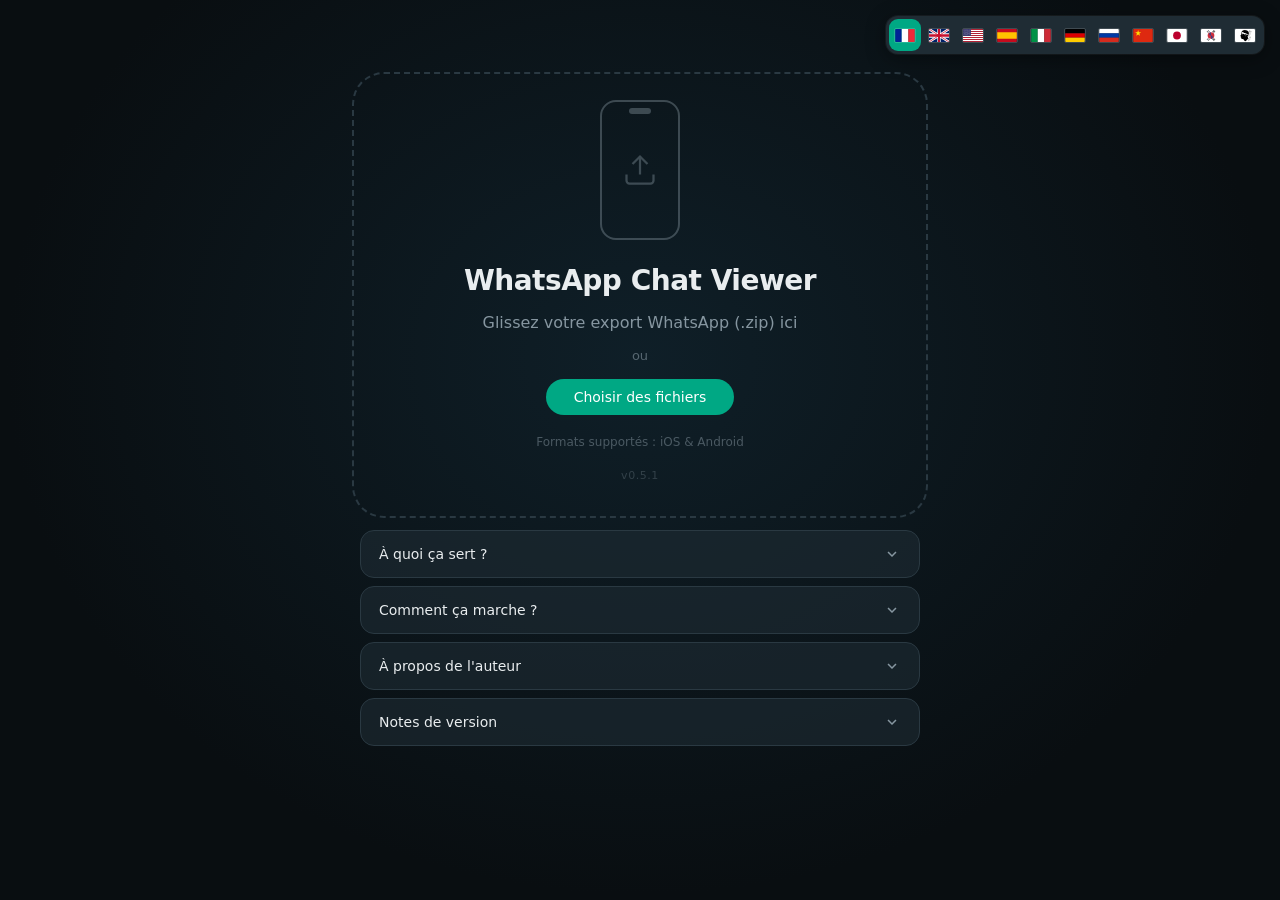
==== commit 8d80f22f: "v0.5.1 — Personal psychological profile + profiler bugfix - Added personal psychological profile vie" ====
--- a/WhatsApp Chat Viewer/index.html
+++ b/WhatsApp Chat Viewer/index.html
@@ -51,7 +51,7 @@
           <input type="file" id="file-input" accept=".zip" multiple hidden>
         </label>
         <p class="drop-zone-formats" data-i18n="dropFormats">Formats supportés : iOS &amp; Android</p>
-        <p class="drop-zone-version">v0.4.5</p>
+        <p class="drop-zone-version">v0.5.1</p>
       </div>
       <div class="drop-zone-border"></div>
     </div>
@@ -215,9 +215,32 @@
           <div class="release-notes">
             <div class="release-version">
               <div class="release-version-header">
+                <span class="release-version-tag">v0.5.1</span>
+                <span class="release-version-date" data-i18n="releaseV051Date">Mars 2026</span>
+                <span class="release-version-current" data-i18n="releaseCurrentLabel">Version actuelle</span>
+              </div>
+              <ul>
+                <li data-i18n="releaseV051_1">Profil psychologique personnel avec portrait narratif généré automatiquement</li>
+                <li data-i18n="releaseV051_2">Indicateurs de personnalité Big Five déduits des habitudes de communication</li>
+                <li data-i18n="releaseV051_3">Comparaison de vos statistiques avec la moyenne du groupe</li>
+              </ul>
+            </div>
+            <div class="release-version">
+              <div class="release-version-header">
+                <span class="release-version-tag">v0.5</span>
+                <span class="release-version-date" data-i18n="releaseV05Date">Mars 2026</span>
+              </div>
+              <ul>
+                <li data-i18n="releaseV05_1">Analyse psychologique des membres du groupe avec profils de personnalité</li>
+                <li data-i18n="releaseV05_2">Graphiques radar et répartition horaire par membre</li>
+                <li data-i18n="releaseV05_3">Détection automatique du style de communication et du rôle dans le groupe</li>
+                <li data-i18n="releaseV05_4">Analyse de sentiment et emojis favoris</li>
+              </ul>
+            </div>
+            <div class="release-version">
+              <div class="release-version-header">
                 <span class="release-version-tag">v0.4.4</span>
                 <span class="release-version-date" data-i18n="releaseV044Date">Février 2026</span>
-                <span class="release-version-current" data-i18n="releaseCurrentLabel">Version actuelle</span>
               </div>
               <ul>
                 <li data-i18n="releaseV044_1">Mode cinéma : fond noir au démarrage, miniatures de photos et vidéos corrigées et agrandies</li>
@@ -451,6 +474,9 @@
       <button class="view-toggle-btn" id="btn-live" title="Vue Live">
         <svg viewBox="0 0 24 24" fill="currentColor"><path d="M8 5v14l11-7z"/></svg>
       </button>
+      <button class="view-toggle-btn" id="btn-profiler" title="Profil psychologique" data-i18n-title="profilerBtnTitle">
+        <svg viewBox="0 0 24 24" fill="currentColor"><path d="M12 2C6.48 2 2 6.48 2 12s4.48 10 10 10 10-4.48 10-10S17.52 2 12 2zm-1 17.93c-3.95-.49-7-3.85-7-7.93 0-.62.08-1.21.21-1.79L9 15v1c0 1.1.9 2 2 2v1.93zm6.9-2.54c-.26-.81-1-1.39-1.9-1.39h-1v-3c0-.55-.45-1-1-1H8v-2h2c.55 0 1-.45 1-1V7h2c1.1 0 2-.9 2-2v-.41c2.93 1.19 5 4.06 5 7.41 0 2.08-.8 3.97-2.1 5.39z"/></svg>
+      </button>
       <button class="view-toggle-btn" id="btn-cinema" title="Plein écran cinéma" data-i18n-title="cinemaButtonTitle">
         <svg viewBox="0 0 24 24" fill="currentColor"><path d="M18 4v1h-2V4c0-.55-.45-1-1-1H9c-.55 0-1 .45-1 1v1H6V4c0-.55-.45-1-1-1s-1 .45-1 1v16c0 .55.45 1 1 1s1-.45 1-1v-1h2v1c0 .55.45 1 1 1h6c.55 0 1-.45 1-1v-1h2v1c0 .55.45 1 1 1s1-.45 1-1V4c0-.55-.45-1-1-1s-1 .45-1 1zM8 17H6v-2h2v2zm0-4H6v-2h2v2zm0-4H6V7h2v2zm10 8h-2v-2h2v2zm0-4h-2v-2h2v2zm0-4h-2V7h2v2z"/></svg>
       </button>
@@ -474,6 +500,8 @@
 
       <!-- Main chat panel -->
       <div class="phone-frame" id="phone-frame">
+        <!-- Dynamic Island -->
+        <div class="dynamic-island"></div>
         <!-- Status bar -->
         <div class="status-bar">
           <span class="status-time" id="status-time">22:38</span>
--- a/WhatsApp Chat Viewer/style.css
+++ b/WhatsApp Chat Viewer/style.css
@@ -133,10 +133,10 @@
   top: 6px;
   left: 50%;
   transform: translateX(-50%);
-  width: 30px;
-  height: 5px;
+  width: 22px;
+  height: 6px;
   background: var(--wa-text-secondary);
-  border-radius: 3px;
+  border-radius: 4px;
 }
 
 .phone-silhouette-screen {
@@ -466,25 +466,46 @@
   display: contents; /* by default, no wrapping effect */
 }
 
-/* ========= PHONE FRAME ========= */
+/* ========= PHONE FRAME — iPhone 17 Pro Max ========= */
 .phone-frame {
   width: var(--phone-width);
   height: 82vh;
   max-height: 820px;
   min-height: 550px;
-  background: var(--phone-bezel);
+  background: #000;
   border-radius: var(--phone-radius);
   overflow: hidden;
   display: flex;
   flex-direction: column;
+  /* Flat aluminum sides + thin bezels */
   box-shadow:
-    0 0 0 2px #333,
-    0 0 0 5px #0d0d0d,
-    0 0 0 7px #222,
-    0 20px 80px rgba(0,0,0,0.6),
-    0 0 120px rgba(0,0,0,0.3);
+    /* Inner screen border */
+    inset 0 0 0 3px #000,
+    /* Aluminum frame — flat sides */
+    0 0 0 2.5px #6b6b70,
+    0 0 0 3.5px #3a3a3d,
+    0 0 0 5px #5a5a5e,
+    /* Outer edge highlight */
+    0 0 0 5.5px rgba(255,255,255,0.08),
+    /* Shadow */
+    0 20px 60px rgba(0,0,0,0.5),
+    0 0 100px rgba(0,0,0,0.25);
   position: relative;
   transition: all 0.35s cubic-bezier(0.4, 0, 0.2, 1);
+}
+
+/* Dynamic Island */
+.dynamic-island {
+  position: absolute;
+  top: 10px;
+  left: 50%;
+  transform: translateX(-50%);
+  width: 120px;
+  height: 32px;
+  background: #000;
+  border-radius: 20px;
+  z-index: 20;
+  box-shadow: 0 0 0 1px rgba(255,255,255,0.04);
 }
 
 /* Status bar */
@@ -1307,6 +1328,9 @@
     border-radius: 0;
     box-shadow: none;
   }
+  .dynamic-island {
+    display: none;
+  }
   :root {
     --phone-radius: 0;
   }
@@ -1454,6 +1478,10 @@
   min-height: 100%;
   border-radius: 0;
   box-shadow: none;
+}
+
+#chat-screen.fullscreen-mode .dynamic-island {
+  display: none;
 }
 
 #chat-screen.fullscreen-mode .status-bar {
@@ -1739,6 +1767,10 @@
   box-shadow: none;
 }
 
+#chat-screen.ipad-mode .dynamic-island {
+  display: none;
+}
+
 #chat-screen.ipad-mode .status-bar {
   display: none;
 }
@@ -2286,6 +2318,16 @@
   transition: opacity 1s ease;
 }
 
+/* Portrait images: full-width, maintain proportions, scroll to reveal */
+.cinema-bg-layer img.portrait {
+  object-fit: initial;
+  width: 100%;
+  height: auto;
+  min-height: 100%;
+  will-change: transform;
+  transition: opacity 1s ease, transform 0s;
+}
+
 .cinema-bg-layer iframe {
   position: absolute;
   top: 0;
@@ -2409,6 +2451,24 @@
   pointer-events: none;
 }
 
+.cinema-thumb-clickable {
+  pointer-events: auto;
+  cursor: pointer;
+  transition: opacity 0.2s, transform 0.2s, box-shadow 0.4s ease, border-color 0.4s ease;
+}
+
+.cinema-thumb-clickable:hover {
+  opacity: 1;
+  transform: scale(1.05);
+}
+
+/* Glow highlight for the thumbnail whose media is currently displayed in the background */
+.cinema-thumb-active {
+  opacity: 1;
+  border-color: rgba(255,255,255,0.85) !important;
+  box-shadow: 0 0 14px 4px rgba(255,255,255,0.45), 0 0 40px 8px rgba(255,255,255,0.15) !important;
+}
+
 .cinema-msg.cinema-outgoing .cinema-media-thumb,
 .cinema-msg.cinema-outgoing .cinema-yt-thumb {
   margin-left: auto;
@@ -2432,6 +2492,11 @@
   box-shadow: 0 2px 12px rgba(0,0,0,0.7);
   opacity: 0.9;
   pointer-events: none;
+}
+
+.cinema-yt-thumb.cinema-thumb-clickable {
+  pointer-events: auto;
+  cursor: pointer;
 }
 
 .cinema-msg .wa-mention {
@@ -2626,3 +2691,643 @@
   color: #25d366;
   border-color: rgba(37, 211, 102, 0.3);
 }
+
+/* Speed controls (appear above auto-scroll when active) */
+.cinema-speed-btn {
+  position: fixed;
+  z-index: 100000;
+  background: rgba(0,0,0,0.5);
+  border: 1px solid rgba(255,255,255,0.15);
+  color: rgba(255,255,255,0.6);
+  border-radius: 50%;
+  width: 28px;
+  height: 28px;
+  display: flex;
+  align-items: center;
+  justify-content: center;
+  cursor: pointer;
+  transition: opacity 0.3s, background 0.2s, color 0.2s;
+  backdrop-filter: blur(8px);
+  -webkit-backdrop-filter: blur(8px);
+}
+
+.cinema-speed-slower {
+  bottom: 110px;
+  right: 192px;
+}
+
+.cinema-speed-faster {
+  bottom: 110px;
+  right: 160px;
+}
+
+.cinema-speed-btn:hover {
+  background: rgba(0,0,0,0.8);
+  color: #fff;
+}
+
+.cinema-speed-btn.disabled {
+  opacity: 0.3;
+  cursor: default;
+}
+
+.cinema-speed-label {
+  position: fixed;
+  bottom: 74px;
+  right: 168px;
+  z-index: 100000;
+  color: rgba(255,255,255,0.5);
+  font-size: 11px;
+  font-weight: 500;
+  letter-spacing: 0.02em;
+  text-align: center;
+  min-width: 52px;
+  pointer-events: none;
+}
+
+/* Cinema lightbox for full-size image viewing */
+.cinema-lightbox {
+  position: fixed;
+  top: 0;
+  left: 0;
+  width: 100vw;
+  height: 100vh;
+  background: rgba(0,0,0,0);
+  z-index: 200000;
+  display: flex;
+  align-items: center;
+  justify-content: center;
+  cursor: pointer;
+  opacity: 0;
+  transition: opacity 0.4s ease, background 0.4s ease;
+}
+
+.cinema-lightbox.visible {
+  opacity: 1;
+  background: rgba(0,0,0,1);
+}
+
+.cinema-lightbox-img {
+  max-width: 92vw;
+  max-height: 92vh;
+  object-fit: contain;
+  border-radius: 4px;
+  box-shadow: 0 8px 60px rgba(0,0,0,0.8);
+  transform: scale(0.92);
+  transition: transform 0.4s cubic-bezier(0.16, 1, 0.3, 1);
+}
+
+.cinema-lightbox.visible .cinema-lightbox-img {
+  transform: scale(1);
+}
+
+/* ========= PROFILER VIEW v0.5 ========= */
+
+.profiler-overlay {
+  position: fixed;
+  top: 0;
+  left: 0;
+  width: 100vw;
+  height: 100vh;
+  background: var(--wa-bg-deep);
+  z-index: 5000;
+  overflow-y: auto;
+  overflow-x: hidden;
+  opacity: 0;
+  transition: opacity 0.3s ease;
+  -webkit-overflow-scrolling: touch;
+}
+.profiler-overlay.visible {
+  opacity: 1;
+}
+
+.profiler-header {
+  display: flex;
+  align-items: center;
+  gap: 12px;
+  padding: 18px 24px;
+  background: var(--wa-bg-header);
+  border-bottom: 1px solid var(--wa-border);
+  position: sticky;
+  top: 0;
+  z-index: 10;
+}
+.profiler-back-btn {
+  background: none;
+  border: none;
+  color: var(--wa-text-secondary);
+  cursor: pointer;
+  padding: 6px;
+  border-radius: 50%;
+  display: flex;
+  align-items: center;
+  justify-content: center;
+  transition: background 0.15s;
+}
+.profiler-back-btn:hover {
+  background: var(--wa-hover);
+}
+.profiler-title-block h2 {
+  color: var(--wa-text-primary);
+  font-size: 17px;
+  font-weight: 600;
+  margin: 0;
+}
+.profiler-title-block p {
+  color: var(--wa-text-secondary);
+  font-size: 12px;
+  margin: 2px 0 0;
+}
+
+/* ---- Overview / Dominance bar ---- */
+.profiler-overview {
+  padding: 20px 24px;
+  border-bottom: 1px solid var(--wa-border);
+}
+.profiler-section-label {
+  color: var(--wa-text-secondary);
+  font-size: 11px;
+  font-weight: 600;
+  text-transform: uppercase;
+  letter-spacing: 0.5px;
+  margin-bottom: 8px;
+}
+.profiler-dominance-bar {
+  display: flex;
+  height: 10px;
+  border-radius: 5px;
+  overflow: hidden;
+  gap: 1px;
+}
+.profiler-dom-segment {
+  min-width: 2px;
+  transition: width 0.4s ease;
+}
+.profiler-dom-legend {
+  display: flex;
+  flex-wrap: wrap;
+  gap: 10px 16px;
+  margin-top: 10px;
+}
+.profiler-dom-legend-item {
+  font-size: 12px;
+  color: var(--wa-text-primary);
+  display: flex;
+  align-items: center;
+  gap: 5px;
+}
+.profiler-dom-dot {
+  width: 8px;
+  height: 8px;
+  border-radius: 50%;
+  flex-shrink: 0;
+}
+.profiler-dom-pct {
+  color: var(--wa-text-secondary);
+  font-size: 11px;
+}
+
+/* ---- Cards grid ---- */
+.profiler-cards {
+  display: grid;
+  grid-template-columns: repeat(auto-fill, minmax(380px, 1fr));
+  gap: 16px;
+  padding: 20px 24px 40px;
+}
+
+.profiler-card {
+  background: var(--wa-bg-panel);
+  border-radius: 14px;
+  overflow: hidden;
+  border: 1px solid var(--wa-border);
+  transition: transform 0.15s;
+}
+.profiler-card:hover {
+  transform: translateY(-2px);
+}
+
+/* Card header */
+.profiler-card-header {
+  display: flex;
+  align-items: center;
+  gap: 12px;
+  padding: 16px 18px 12px;
+}
+.profiler-card-avatar {
+  width: 42px;
+  height: 42px;
+  border-radius: 50%;
+  display: flex;
+  align-items: center;
+  justify-content: center;
+  font-size: 18px;
+  font-weight: 700;
+  color: #fff;
+  flex-shrink: 0;
+}
+.profiler-card-name-block h3 {
+  font-size: 16px;
+  font-weight: 600;
+  margin: 0;
+}
+.profiler-card-role {
+  display: inline-block;
+  font-size: 11px;
+  font-weight: 600;
+  color: var(--wa-text-secondary);
+  background: rgba(255,255,255,0.06);
+  padding: 2px 8px;
+  border-radius: 10px;
+  margin-top: 3px;
+  text-transform: uppercase;
+  letter-spacing: 0.3px;
+}
+
+/* Stats grid */
+.profiler-stats-grid {
+  display: grid;
+  grid-template-columns: repeat(3, 1fr);
+  gap: 1px;
+  background: var(--wa-border);
+  border-top: 1px solid var(--wa-border);
+  border-bottom: 1px solid var(--wa-border);
+}
+.profiler-stat-cell {
+  background: var(--wa-bg-panel);
+  padding: 10px 12px;
+  display: flex;
+  flex-direction: column;
+  align-items: center;
+  text-align: center;
+}
+.profiler-stat-value {
+  font-size: 16px;
+  font-weight: 700;
+  color: var(--wa-text-primary);
+  line-height: 1.2;
+}
+.profiler-stat-label {
+  font-size: 9px;
+  color: var(--wa-text-secondary);
+  text-transform: uppercase;
+  letter-spacing: 0.3px;
+  margin-top: 2px;
+  line-height: 1.2;
+}
+
+/* Charts row */
+.profiler-charts-row {
+  display: flex;
+  gap: 8px;
+  padding: 14px 18px;
+  align-items: flex-start;
+}
+.profiler-chart-col {
+  flex: 0 0 auto;
+  text-align: center;
+}
+.profiler-chart-col-wide {
+  flex: 1 1 auto;
+  min-width: 0;
+}
+.profiler-chart-label {
+  font-size: 10px;
+  color: var(--wa-text-secondary);
+  text-transform: uppercase;
+  letter-spacing: 0.3px;
+  margin-bottom: 6px;
+  font-weight: 600;
+}
+.radar-svg {
+  width: 160px;
+  height: 160px;
+}
+.hourly-svg {
+  width: 100%;
+  height: auto;
+  max-height: 64px;
+}
+
+/* Style tags */
+.profiler-styles-section {
+  padding: 12px 18px;
+  border-top: 1px solid var(--wa-border);
+}
+.profiler-tags {
+  display: flex;
+  flex-wrap: wrap;
+  gap: 6px;
+  margin-top: 6px;
+}
+.profiler-tag {
+  font-size: 11px;
+  font-weight: 600;
+  padding: 3px 10px;
+  border-radius: 12px;
+  border: 1.5px solid;
+  background: transparent;
+}
+
+/* Emojis */
+.profiler-emoji-section {
+  padding: 12px 18px;
+  border-top: 1px solid var(--wa-border);
+}
+.profiler-top-emojis {
+  display: flex;
+  gap: 8px;
+  margin-top: 6px;
+}
+.profiler-emoji {
+  font-size: 24px;
+}
+
+/* Sentiment */
+.profiler-sentiment-section {
+  padding: 12px 18px;
+  border-top: 1px solid var(--wa-border);
+}
+.profiler-sentiment-bar {
+  display: flex;
+  height: 8px;
+  border-radius: 4px;
+  overflow: hidden;
+  margin-top: 6px;
+}
+.profiler-sent-pos {
+  background: #25d366;
+  transition: width 0.4s ease;
+}
+.profiler-sent-neu {
+  background: #8696a0;
+  transition: width 0.4s ease;
+}
+.profiler-sent-neg {
+  background: #ef5350;
+  transition: width 0.4s ease;
+}
+.profiler-sent-legend {
+  display: flex;
+  gap: 14px;
+  margin-top: 6px;
+}
+.profiler-sent-label {
+  font-size: 10px;
+  color: var(--wa-text-secondary);
+}
+.profiler-sent-label.pos { color: #25d366; }
+.profiler-sent-label.neg { color: #ef5350; }
+
+/* Word cloud */
+.profiler-words-section {
+  padding: 12px 18px;
+  border-top: 1px solid var(--wa-border);
+}
+.profiler-word-cloud {
+  display: flex;
+  flex-wrap: wrap;
+  gap: 8px 12px;
+  margin-top: 6px;
+  align-items: baseline;
+}
+.profiler-word {
+  color: var(--wa-text-primary);
+  font-weight: 500;
+}
+
+/* ---- Mobile responsive ---- */
+@media (max-width: 480px) {
+  .profiler-cards {
+    grid-template-columns: 1fr;
+    padding: 12px 10px 30px;
+    gap: 12px;
+  }
+  .profiler-header {
+    padding: 14px 14px;
+  }
+  .profiler-overview {
+    padding: 14px 14px;
+  }
+  .profiler-charts-row {
+    flex-direction: column;
+    align-items: center;
+  }
+  .profiler-stats-grid {
+    grid-template-columns: repeat(3, 1fr);
+  }
+}
+
+@media (max-width: 320px) {
+  .profiler-stats-grid {
+    grid-template-columns: repeat(2, 1fr);
+  }
+}
+
+/* ========= PERSONAL PROFILE v0.5.1 ========= */
+
+.profiler-personal {
+  margin: 20px 24px;
+  background: linear-gradient(135deg, rgba(0,168,132,0.08) 0%, rgba(0,92,75,0.12) 100%);
+  border: 1.5px solid rgba(0,168,132,0.25);
+  border-radius: 18px;
+  overflow: hidden;
+}
+
+.profiler-personal-header {
+  display: flex;
+  align-items: center;
+  gap: 16px;
+  padding: 22px 24px 16px;
+}
+.profiler-personal-avatar {
+  width: 56px;
+  height: 56px;
+  border-radius: 50%;
+  display: flex;
+  align-items: center;
+  justify-content: center;
+  font-size: 24px;
+  font-weight: 700;
+  color: #fff;
+  flex-shrink: 0;
+  box-shadow: 0 4px 16px rgba(0,0,0,0.3);
+}
+.profiler-personal-name-block h2 {
+  font-size: 20px;
+  font-weight: 700;
+  margin: 0;
+}
+.profiler-personal-subtitle {
+  font-size: 12px;
+  color: var(--wa-text-secondary);
+  display: block;
+  margin-top: 2px;
+}
+
+/* Narrative */
+.profiler-narrative {
+  padding: 16px 24px;
+  border-top: 1px solid rgba(255,255,255,0.06);
+}
+.profiler-narrative-text {
+  color: var(--wa-text-primary);
+  font-size: 14px;
+  line-height: 1.7;
+  margin-top: 8px;
+  opacity: 0.9;
+}
+
+/* Big Five bars */
+.profiler-bigfive {
+  padding: 16px 24px;
+  border-top: 1px solid rgba(255,255,255,0.06);
+}
+.profiler-bigfive-bars {
+  margin-top: 10px;
+  display: flex;
+  flex-direction: column;
+  gap: 10px;
+}
+.profiler-bf-row {
+  display: flex;
+  align-items: center;
+  gap: 10px;
+}
+.profiler-bf-label {
+  font-size: 12px;
+  color: var(--wa-text-secondary);
+  width: 130px;
+  flex-shrink: 0;
+  text-align: right;
+}
+.profiler-bf-track {
+  flex: 1;
+  height: 8px;
+  background: rgba(255,255,255,0.06);
+  border-radius: 4px;
+  overflow: hidden;
+}
+.profiler-bf-fill {
+  height: 100%;
+  border-radius: 4px;
+  transition: width 0.6s ease;
+}
+.profiler-bf-value {
+  font-size: 12px;
+  font-weight: 600;
+  color: var(--wa-text-primary);
+  width: 28px;
+  text-align: right;
+  flex-shrink: 0;
+}
+
+/* Large radar for personal profile */
+.profiler-personal-radar {
+  padding: 16px 24px;
+  border-top: 1px solid rgba(255,255,255,0.06);
+  display: flex;
+  flex-direction: column;
+  align-items: center;
+}
+.radar-svg-large {
+  width: 220px !important;
+  height: 220px !important;
+}
+
+/* Comparison grid */
+.profiler-comparison {
+  padding: 16px 24px;
+  border-top: 1px solid rgba(255,255,255,0.06);
+}
+.profiler-comp-grid {
+  margin-top: 8px;
+  display: flex;
+  flex-direction: column;
+  gap: 12px;
+}
+.profiler-comp-row {
+  display: flex;
+  flex-wrap: wrap;
+  align-items: center;
+  gap: 6px 12px;
+}
+.profiler-comp-label {
+  font-size: 12px;
+  color: var(--wa-text-secondary);
+  width: 120px;
+  flex-shrink: 0;
+}
+.profiler-comp-values {
+  display: flex;
+  gap: 16px;
+  flex: 1;
+}
+.profiler-comp-you {
+  font-size: 13px;
+  font-weight: 700;
+}
+.profiler-comp-avg {
+  font-size: 12px;
+  color: var(--wa-text-secondary);
+}
+.profiler-comp-diff {
+  font-size: 11px;
+  font-weight: 600;
+  padding: 1px 8px;
+  border-radius: 8px;
+}
+.profiler-comp-diff.positive {
+  color: #25d366;
+  background: rgba(37,211,102,0.1);
+}
+.profiler-comp-diff.negative {
+  color: #ef5350;
+  background: rgba(239,83,80,0.1);
+}
+.profiler-comp-diff.neutral {
+  color: var(--wa-text-secondary);
+  background: rgba(255,255,255,0.05);
+}
+
+/* Personal hourly chart */
+.profiler-personal-hourly {
+  padding: 16px 24px;
+  border-top: 1px solid rgba(255,255,255,0.06);
+}
+.profiler-personal-hourly .hourly-svg {
+  max-height: 80px;
+}
+
+/* Mobile adjustments */
+@media (max-width: 480px) {
+  .profiler-personal {
+    margin: 12px 10px;
+    border-radius: 14px;
+  }
+  .profiler-personal-header {
+    padding: 16px 16px 12px;
+  }
+  .profiler-narrative,
+  .profiler-bigfive,
+  .profiler-personal-radar,
+  .profiler-comparison,
+  .profiler-personal-hourly {
+    padding: 12px 16px;
+  }
+  .profiler-bf-label {
+    width: 90px;
+    font-size: 10px;
+  }
+  .profiler-comp-label {
+    width: 100%;
+  }
+  .profiler-comp-row {
+    flex-direction: column;
+    align-items: flex-start;
+    gap: 4px;
+  }
+  .radar-svg-large {
+    width: 180px !important;
+    height: 180px !important;
+  }
+}
